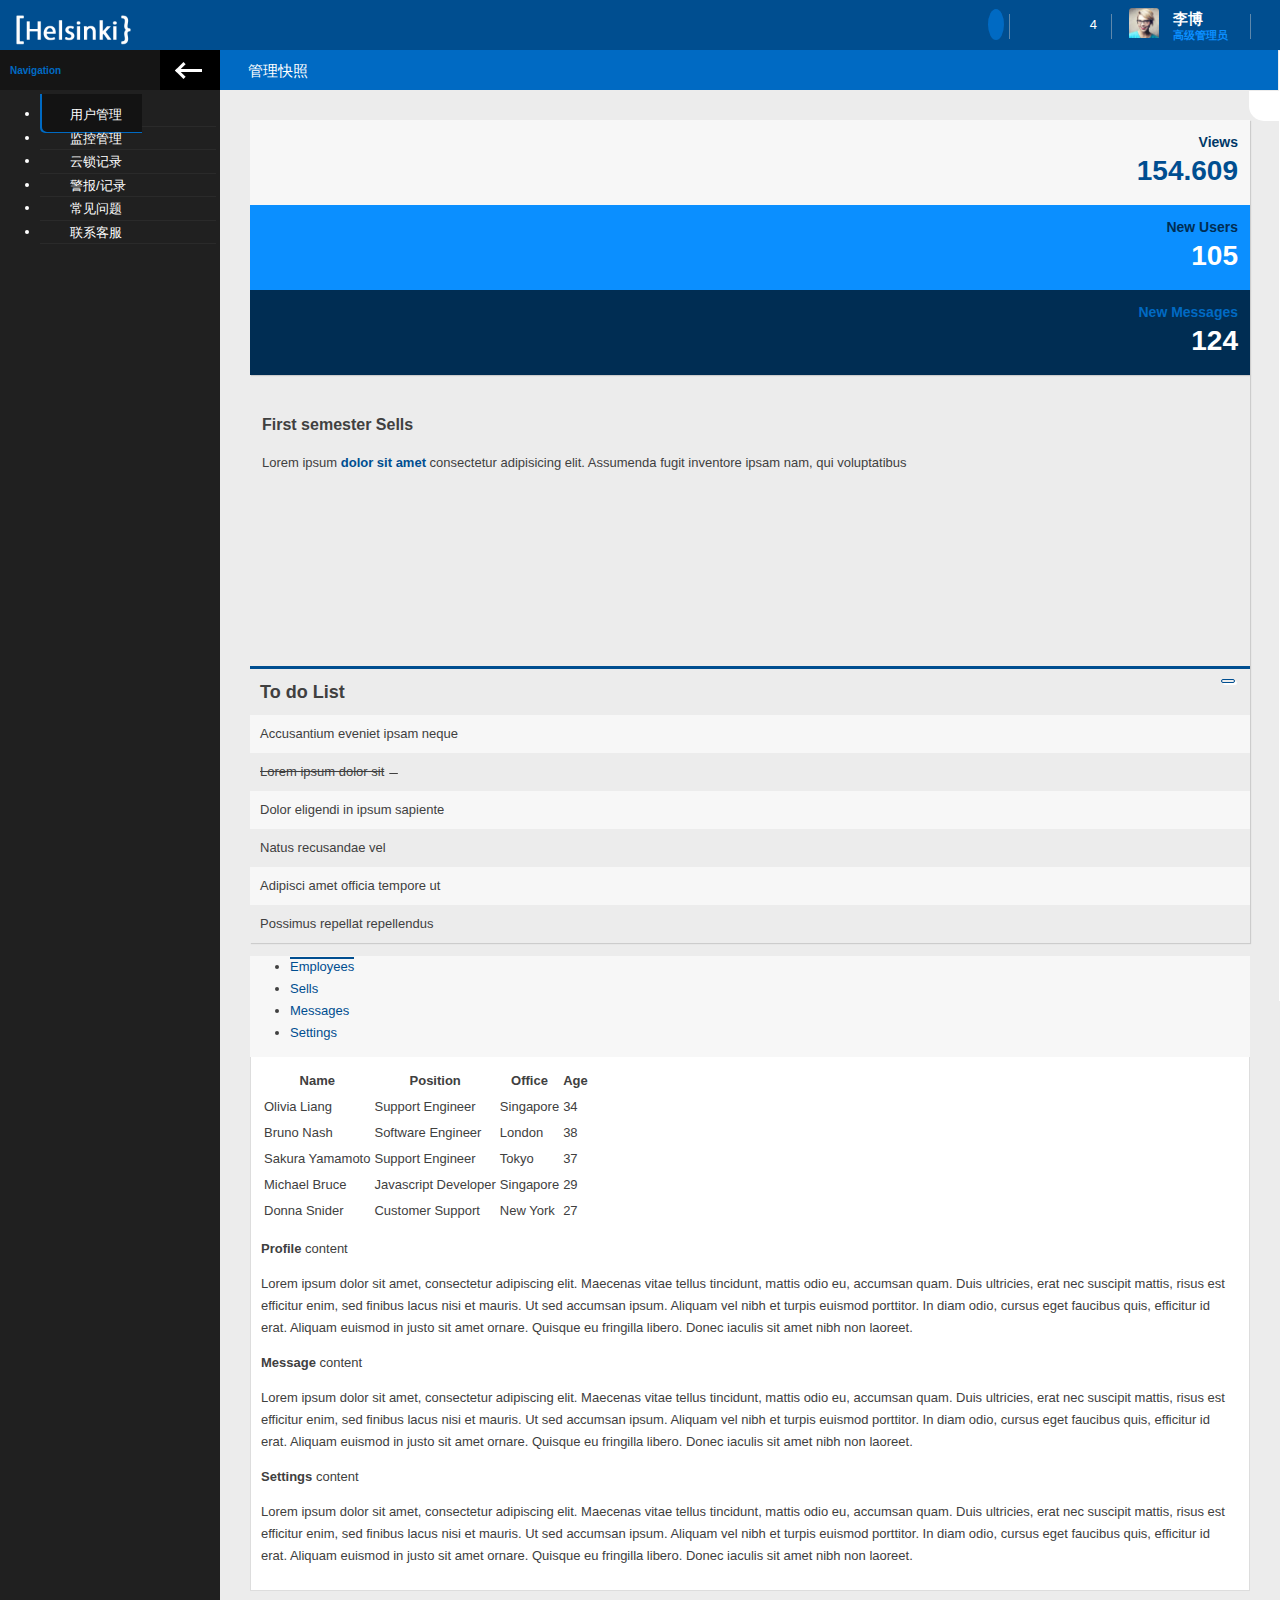
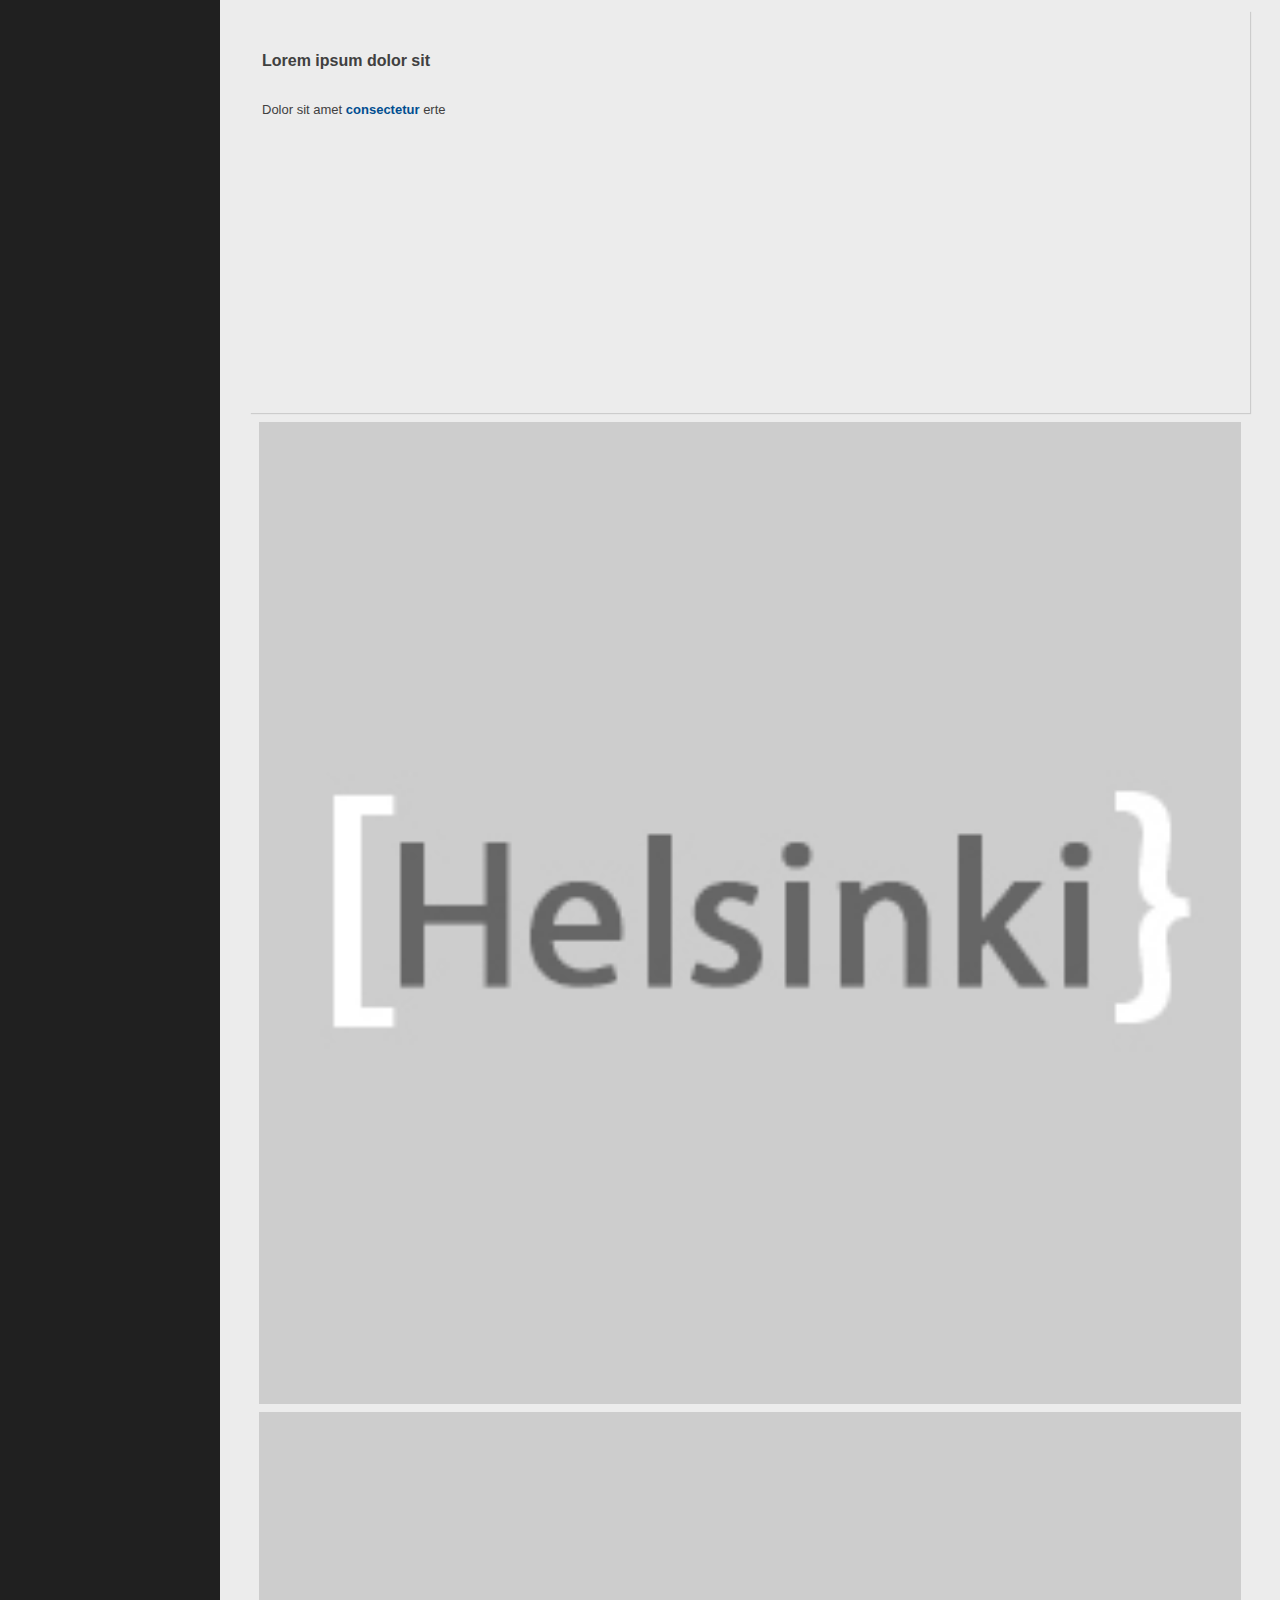
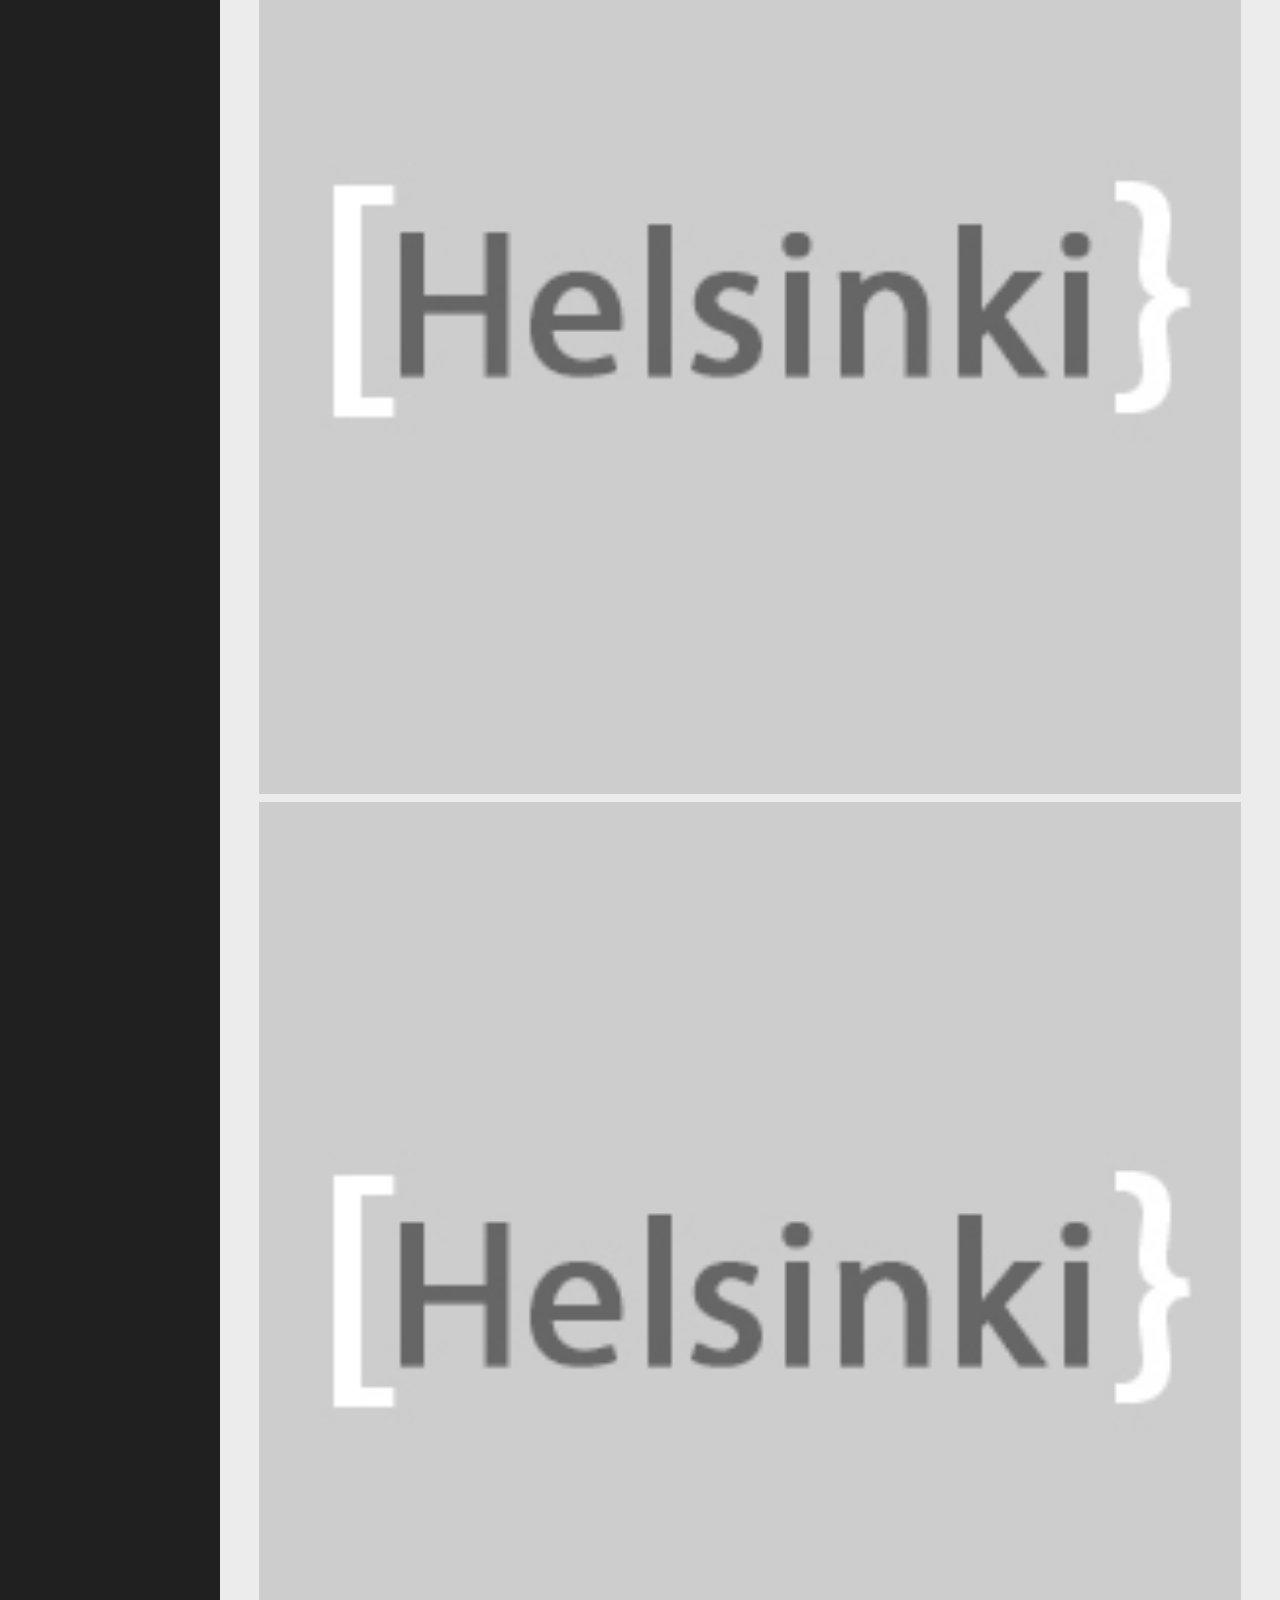
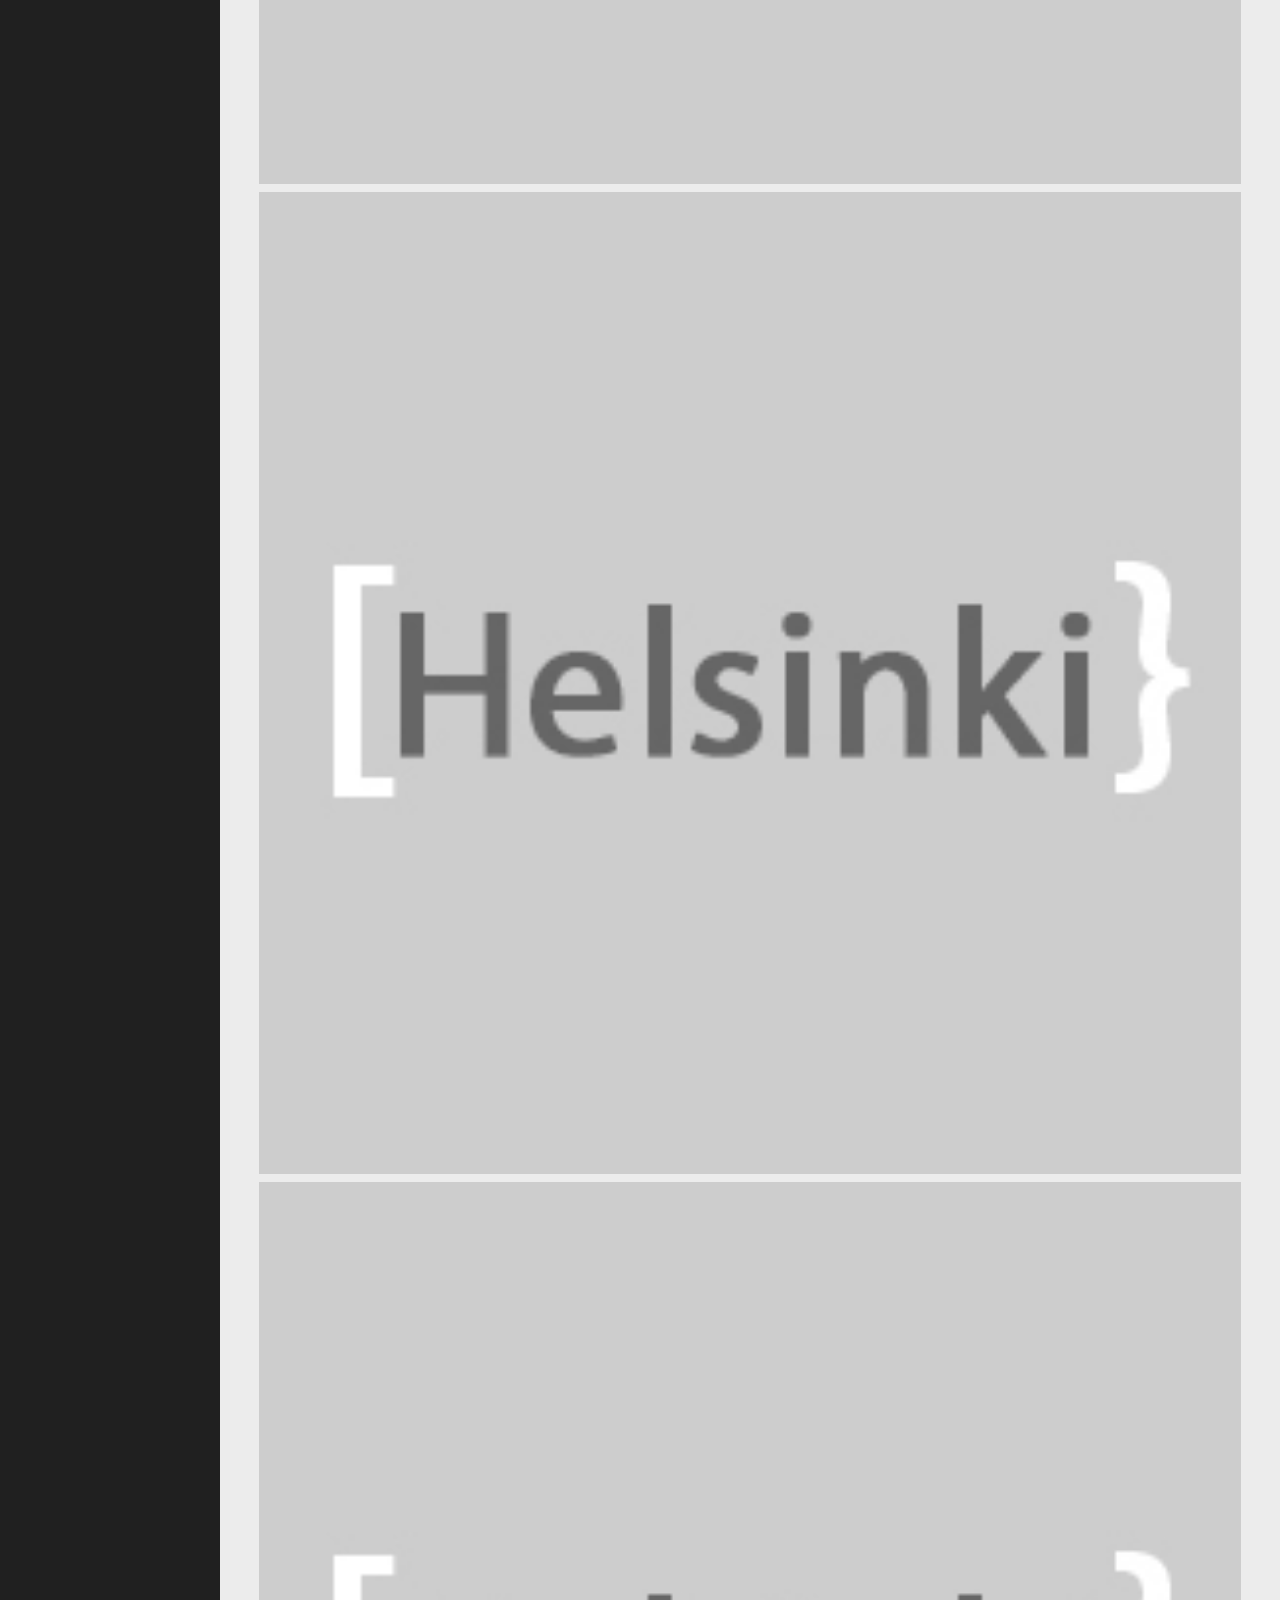
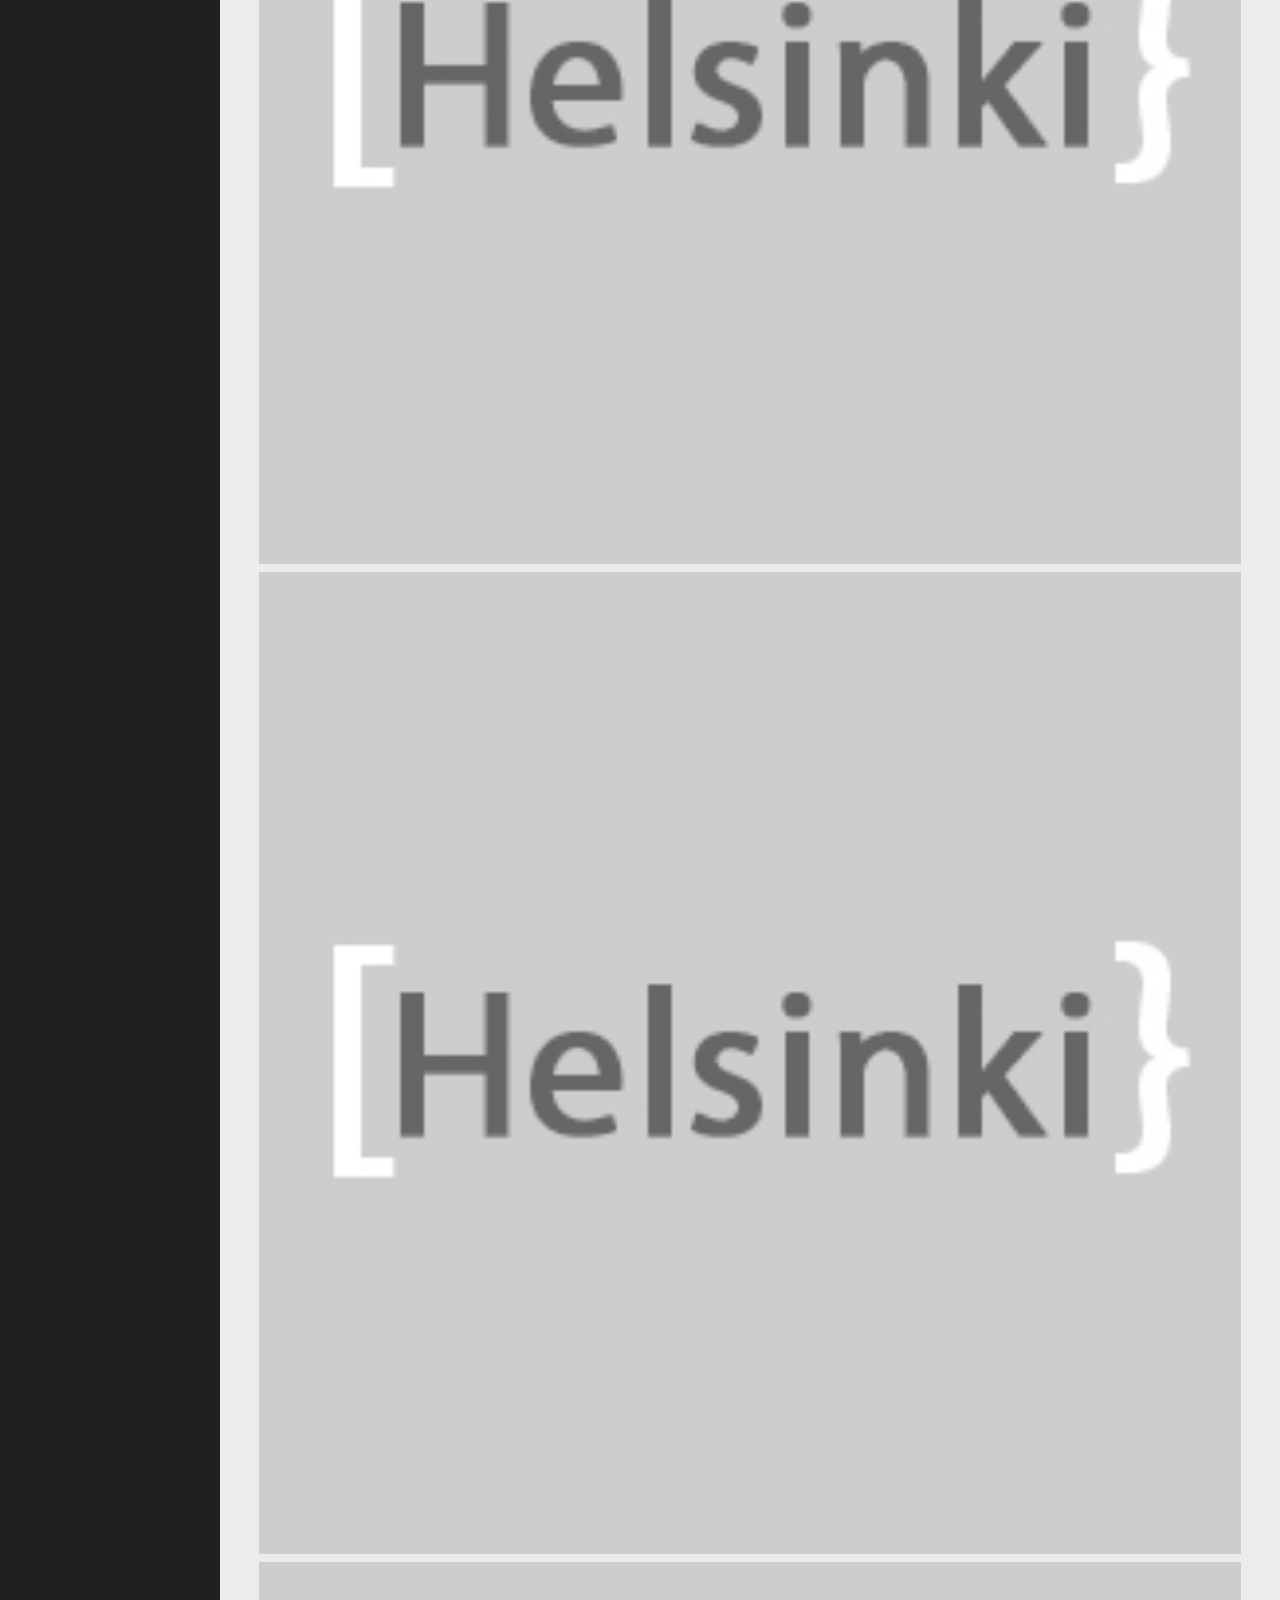
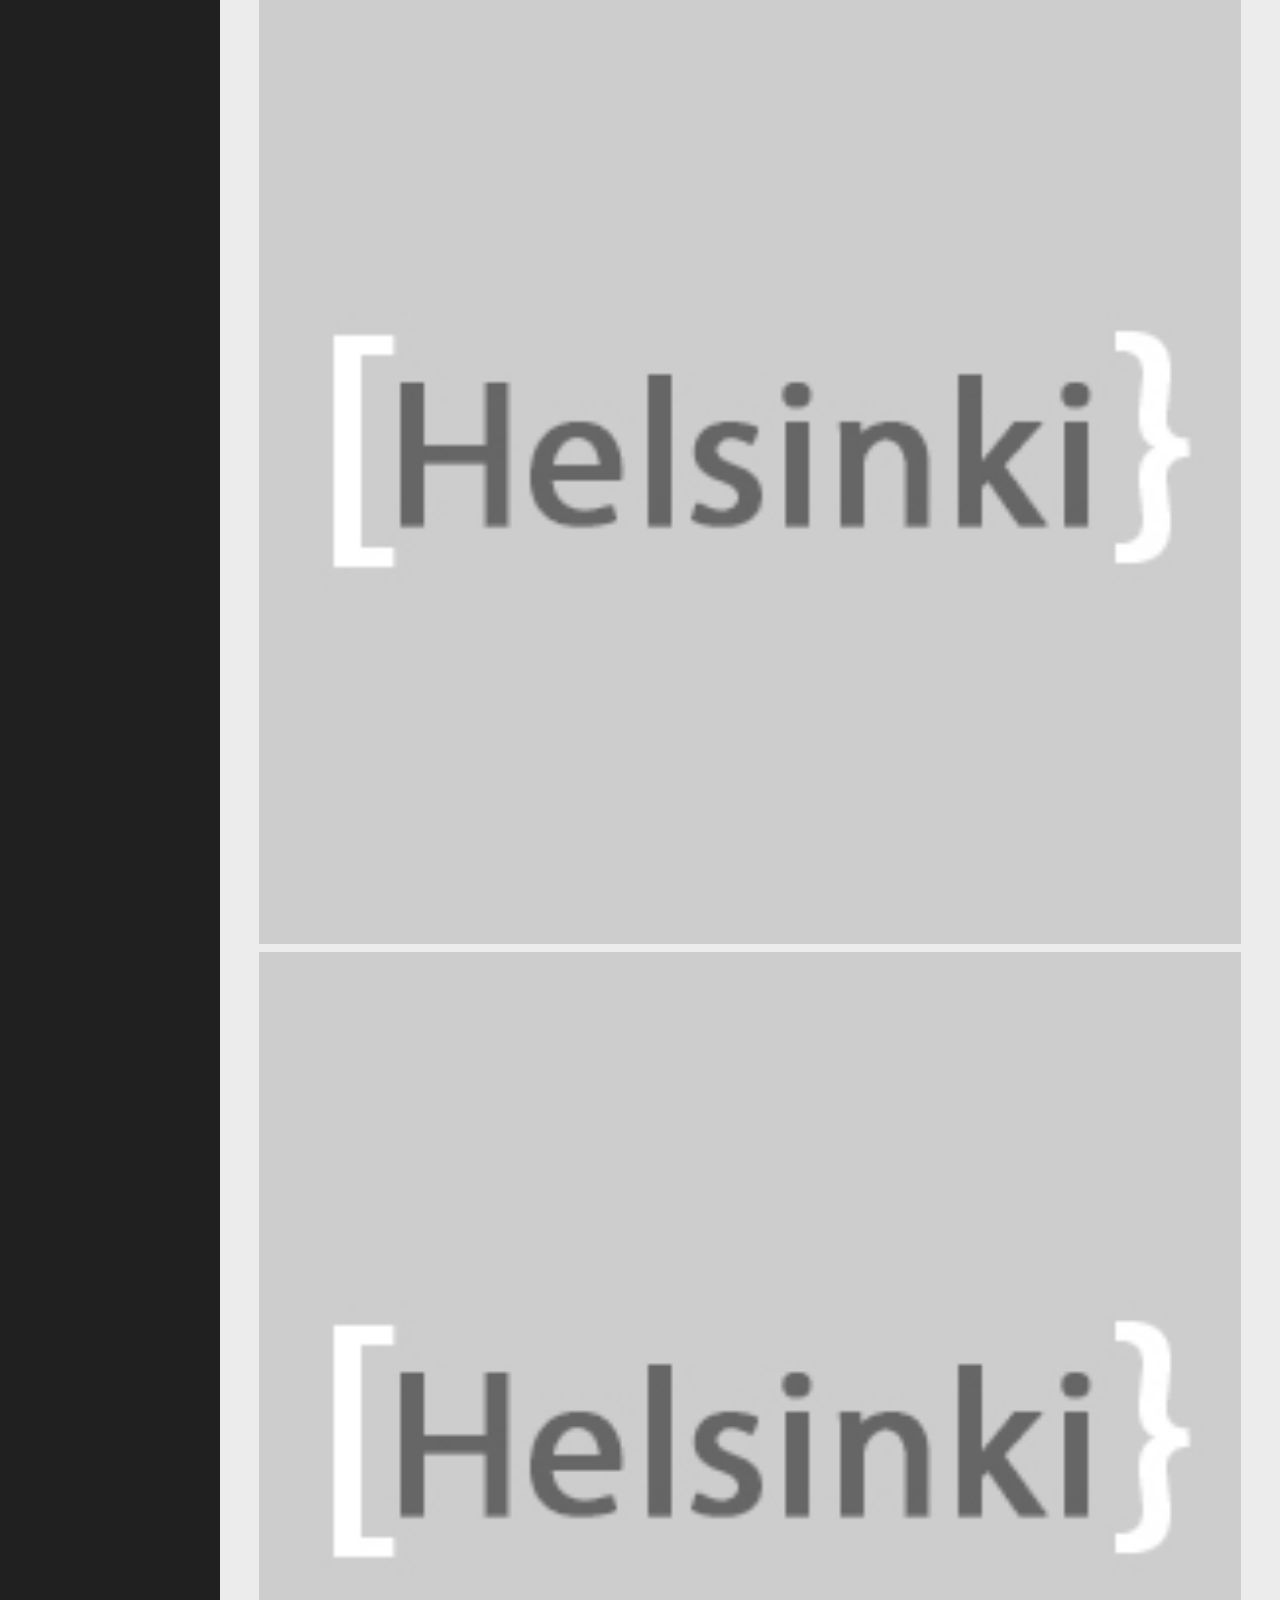
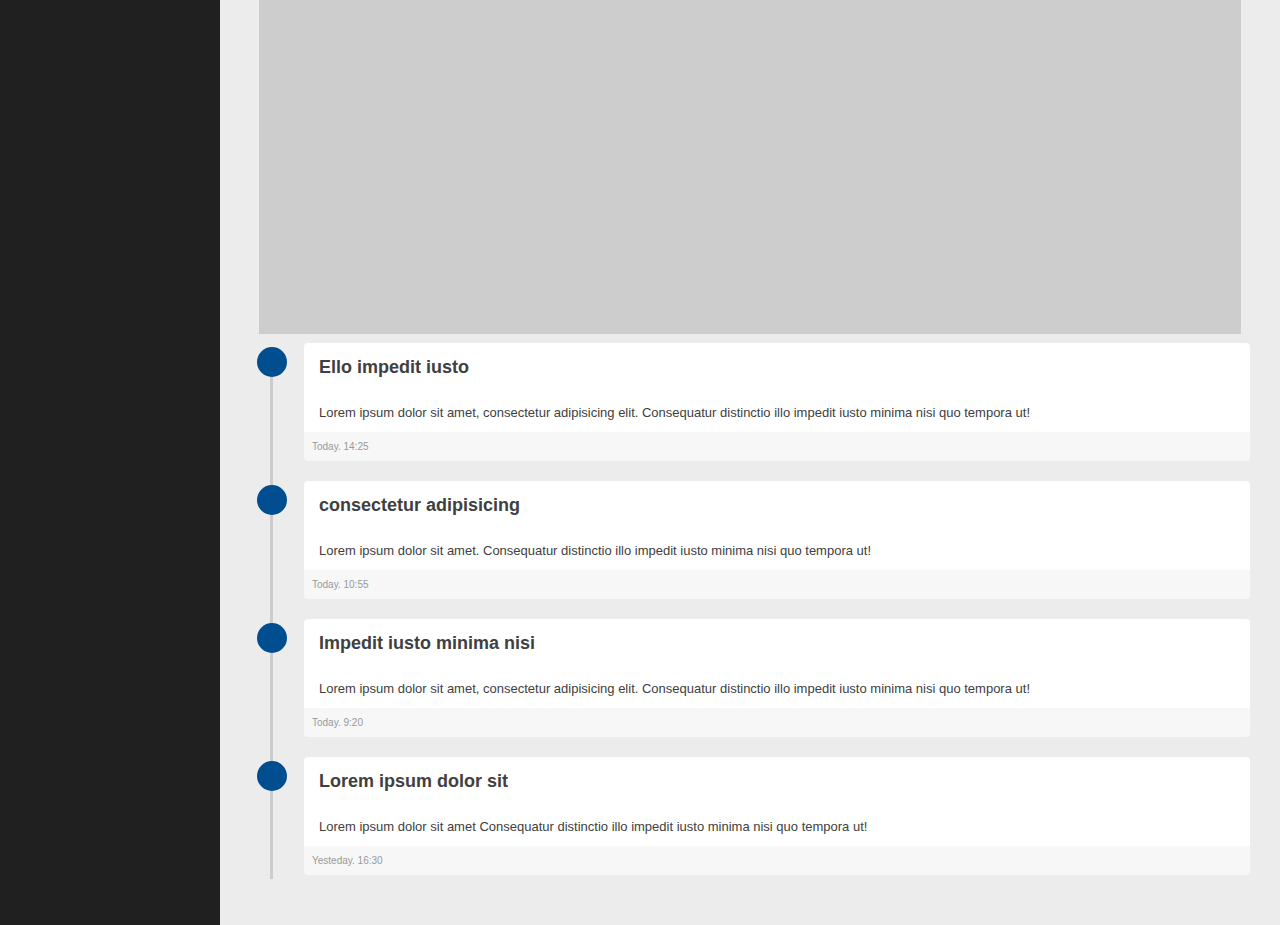
==== index.html @ c0e7e27e "网页侧边栏修改" ====
<!doctype html>
<html lang="en" class="fixed">

<head>
    <meta charset="UTF-8">
    <meta name="viewport" content="width=device-width, initial-scale=1.0, maximum-scale=1.0, user-scalable=no" />
    <title>Helsinki</title>
    <link rel="apple-touch-icon" sizes="120x120" href="favicon/apple-icon-120x120.png">
    <link rel="icon" type="image/png" sizes="192x192" href="favicon/android-icon-192x192.png">
    <link rel="icon" type="image/png" sizes="32x32" href="favicon/favicon-32x32.png">
    <link rel="icon" type="image/png" sizes="16x16" href="favicon/favicon-16x16.png">
    <link rel="stylesheet" type="text/css" href="http://www.jq22.com/jquery/bootstrap-3.3.4.css">
    <link rel="stylesheet" type="text/css" href="http://www.jq22.com/jquery/font-awesome.4.6.0.css">
    <link rel="stylesheet" href="stylesheets/css/style.css">
</head>

<body>
    <div class="wrap">
        <div class="page-header">
            <div class="leftside-header">
                <div class="logo">
                    <a href="index.html" class="on-click">
                        <img alt="logo" src="images/header-logo.png" />
                    </a>
                </div>
                <div id="menu-toggle" class="visible-xs toggle-left-sidebar" data-toggle-class="left-sidebar-open" data-target="html">
                    <i class="fa fa-bars" aria-label="Toggle sidebar"></i>
                </div>
            </div>
            <div class="rightside-header">
                <div class="header-middle"></div>
                <div class="header-section" id="search-headerbox">
                    <input type="text" name="search" id="search" placeholder="Search...">
                    <i class="fa fa-search search" id="search-icon" aria-hidden="true"></i>
                    <div class="header-separator"></div>
                </div>
                <div class="header-section hidden-xs" id="notice-headerbox">
                    <div class="notice" id="checklist-notice">
                        <i class="fa fa-check-square-o" aria-hidden="true"></i>
                        <div class="dropdown-box basic">
                            <div class="drop-header">
                                <h3><i class="fa fa-check-square-o" aria-hidden="true"></i> To-Do List</h3>
                            </div>
                            <div class="drop-content">
                                <div class="widget-list list-to-do">
                                    <ul>
                                        <li>
                                            <div class="checkbox-custom checkbox-primary">
                                                <input type="checkbox" id="check-s1" value="option1">
                                                <label for="check-s1">Accusantium eveniet ipsam neque</label>
                                            </div>
                                        </li>
                                        <li>
                                            <div class="checkbox-custom checkbox-primary">
                                                <input type="checkbox" id="check-s2" value="option1" checked>
                                                <label for="check-s2">Lorem ipsum dolor sit</label>
                                            </div>
                                        </li>
                                        <li>
                                            <div class="checkbox-custom checkbox-primary">
                                                <input type="checkbox" id="check-s3" value="option1">
                                                <label for="check-s3">Dolor eligendi in ipsum sapiente</label>
                                            </div>
                                        </li>
                                        <li>
                                            <div class="checkbox-custom checkbox-primary">
                                                <input type="checkbox" id="check-s4" value="option1">
                                                <label for="check-s4">Natus recusandae vel</label>
                                            </div>
                                        </li>
                                        <li>
                                            <div class="checkbox-custom checkbox-primary">
                                                <input type="checkbox" id="check-s5" value="option1">
                                                <label for="check-s5">Adipisci amet officia tempore ut</label>
                                            </div>
                                        </li>
                                    </ul>
                                </div>
                            </div>
                            <div class="drop-footer">
                                <a>See all Items</a>
                            </div>
                        </div>
                    </div>
                    <div class="notice" id="messages-notice">
                        <i class="fa fa-comments-o" aria-hidden="true"></i>
                        <span><i class="fa fa-exclamation-circle" aria-hidden="true"></i></span>
                        <div class="dropdown-box basic">
                            <div class="drop-header ">
                                <h3><i class="fa fa-comments-o" aria-hidden="true"></i> Messages</h3>
                                <span class="number">120</span>
                            </div>
                            <div class="drop-content">
                                <div class="widget-list list-left-element">
                                    <ul>
                                        <li>
                                            <a href="#">
                                                <div class="left-element"><img alt="John Doe" src="images/avatar_1.jpg" /></div>
                                                <div class="text">
                                                    <span class="title">John Doe</span>
                                                    <span class="subtitle">Lorem ipsum dolor sit.</span>
                                                </div>
                                            </a>
                                        </li>
                                        <li>
                                            <a href="#">
                                                <div class="left-element"><img alt="Alice Smith" src="images/avatar_2.jpg" /></div>
                                                <div class="text">
                                                    <span class="title">Alice Smith</span>
                                                    <span class="subtitle">Deserunt, mollitia?</span>
                                                </div>
                                            </a>
                                        </li>
                                        <li>
                                            <a href="#">
                                                <div class="left-element"><img alt="Klaus Wolf" src="images/avatar_3.jpg" /></div>
                                                <div class="text">
                                                    <span class="title">Klaus Wolf</span>
                                                    <span class="subtitle">Consectetur adipisicing elit.</span>
                                                </div>
                                            </a>
                                        </li>
                                        <li>
                                            <a href="#">
                                                <div class="left-element"><img alt="Sun Li" src="images/avatar_4.jpg" /></div>
                                                <div class="text">
                                                    <span class="title">Sun Li</span>
                                                    <span class="subtitle">Tenetur tempora?</span>
                                                </div>
                                            </a>
                                        </li>
                                        <li>
                                            <a href="#">
                                                <div class="left-element"><img alt="Sonia Valera" src="images/avatar_5.jpg" /></div>
                                                <div class="text">
                                                    <span class="title">Sonia Valera</span>
                                                    <span class="subtitle">Similique ad maxime.</span>
                                                </div>
                                            </a>
                                        </li>
                                    </ul>
                                </div>
                            </div>
                            <div class="drop-footer">
                                <a>See all messages</a>
                            </div>
                        </div>
                    </div>
                    <div class="notice" id="alerts-notice">
                        <i class="fa fa-bell-o" aria-hidden="true"></i>
                        <span>4</span>
                        <div class="dropdown-box basic">
                            <div class="drop-header">
                                <h3><i class="fa fa-bell-o" aria-hidden="true"></i> Notifications</h3>
                                <span class="number">4</span>
                            </div>
                            <div class="drop-content">
                                <div class="widget-list list-left-element list-sm">
                                    <ul>
                                        <li>
                                            <a href="#">
                                                <div class="left-element"><i class="fa fa-warning color-warning"></i></div>
                                                <div class="text">
                                                    <span class="title">8 Bugs</span>
                                                    <span class="subtitle">reported today</span>
                                                </div>
                                            </a>
                                        </li>
                                        <li>
                                            <a href="#">
                                                <div class="left-element"><i class="fa fa-flag color-danger"></i></div>
                                                <div class="text">
                                                    <span class="title">Error</span>
                                                    <span class="subtitle">sevidor C down</span>
                                                </div>
                                            </a>
                                        </li>
                                        <li>
                                            <a href="#">
                                                <div class="left-element"><i class="fa fa-cog color-dark"></i></div>
                                                <div class="text">
                                                    <span class="title">New Configuration</span>
                                                    <span class="subtitle"></span>
                                                </div>
                                            </a>
                                        </li>
                                        <li>
                                            <a href="#">
                                                <div class="left-element"><i class="fa fa-tasks color-success"></i></div>
                                                <div class="text">
                                                    <span class="title">14 Task</span>
                                                    <span class="subtitle">completed</span>
                                                </div>
                                            </a>
                                        </li>
                                        <li>
                                            <a href="#">
                                                <div class="left-element"><i class="fa fa-envelope color-primary"></i></div>
                                                <div class="text">
                                                    <span class="title">21 Menssage</span>
                                                    <span class="subtitle"> (see more)</span>
                                                </div>
                                            </a>
                                        </li>
                                    </ul>
                                </div>
                            </div>
                            <div class="drop-footer">
                                <a>See all notifications</a>
                            </div>
                        </div>
                    </div>
                    <div class="header-separator"></div>
                </div>
                <div class="header-section" id="user-headerbox">
                    <div class="user-header-wrap">
                        <div class="user-photo">
                            <img src="images/user-avatar.jpg" alt="李博" />
                        </div>
                        <div class="user-info">
                            <span class="user-name">李博</span>
                            <span class="user-profile">高级管理员</span>
                        </div>
                        <i class="fa fa-plus icon-open" aria-hidden="true"></i>
                        <i class="fa fa-minus icon-close" aria-hidden="true"></i>
                    </div>
                    <div class="user-options dropdown-box">
                        <div class="drop-content basic">
                            <ul>
                                <li> <a href="pages_user-profile.html"><i class="fa fa-user" aria-hidden="true"></i> Profile</a></li>
                                <li> <a href="pages_lock-screen.html"><i class="fa fa-lock" aria-hidden="true"></i> Lock Screen</a></li>
                                <li><a href="#"><i class="fa fa-cog" aria-hidden="true"></i> Configurations</a></li>
                            </ul>
                        </div>
                    </div>
                </div>
                <div class="header-separator"></div>
                <div class="header-section">
                    <a href="pages_sign-in.html"><i class="fa fa-sign-out log-out" aria-hidden="true"></i></a>
                </div>
            </div>
        </div>
        <div class="page-body">
            <div class="left-sidebar">
                <div class="left-sidebar-header">
                    <div class="left-sidebar-title">Navigation</div>
                    <div class="left-sidebar-toggle c-hamburger c-hamburger--htla hidden-xs" data-toggle-class="left-sidebar-collapsed" data-target="html">
                        <span></span>
                    </div>
                </div>
                <div id="left-nav" class="nano">
                    <div class="nano-content">
                        <nav>
                            <ul class="nav" id="main-nav">
                                <li class="active-item">
                                    <a href="index.html"><i class="fa fa-home" aria-hidden="true"></i><span>用户管理</span></a>
                                </li>
                                <li class=" has-child-item close-item">
                                    <a>
                                        <i class="fa fa-sitemap" aria-hidden="true"></i>
                                        <span>监控管理</span>
                                    </a>
                                    <ul class="nav child-nav level-1">
                                      <li class="has-child-item close-item">
                                          <a>查看监控</a>
                                          <ul class="nav child-nav level-2 ">
                                              <li class="has-child-item close-item">
                                                  <a>5号楼</a>
                                                  <ul class="nav child-nav level-2 ">
                                                      <li class="has-child-item close-item">
                                                          <a>301</a>
                                                          <ul class="nav child-nav level-3 ">
                                                              <li><a href="#">1月</a></li>
                                                              <li><a href="#">2月</a></li>
                                                              <li><a href="#">3月</a></li>
                                                          </ul>
                                                      </li>
                                                  </ul>
                                                  <ul class="nav child-nav level-2 ">
                                                      <li class="has-child-item close-item">
                                                          <a>302</a>
                                                          <ul class="nav child-nav level-3 ">
                                                              <li><a href="#">1月</a></li>
                                                              <li><a href="#">2月</a></li>
                                                              <li><a href="#">3月</a></li>
                                                          </ul>
                                                      </li>
                                                  </ul>
                                              </li>
                                              <li class="has-child-item close-item">
                                                  <a>6号楼</a>
                                                  <ul class="nav child-nav level-2 ">
                                                      <li class="has-child-item close-item">
                                                          <a>301</a>
                                                          <ul class="nav child-nav level-3 ">
                                                              <li><a href="#">1月</a></li>
                                                              <li><a href="#">2月</a></li>
                                                              <li><a href="#">3月</a></li>
                                                          </ul>
                                                      </li>
                                                  </ul>
                                                  <ul class="nav child-nav level-2 ">
                                                      <li class="has-child-item close-item">
                                                          <a>302</a>
                                                          <ul class="nav child-nav level-3 ">
                                                              <li><a href="#">1月</a></li>
                                                              <li><a href="#">2月</a></li>
                                                              <li><a href="#">3月</a></li>
                                                          </ul>
                                                      </li>
                                                  </ul>
                                              </li>
                                          </ul>
                                      </li>
                                        <li class="has-child-item close-item">
                                            <a>监控记录开关</a>
                                            <ul class="nav child-nav level-2 ">
                                                <li class="has-child-item close-item">
                                                    <a>5号楼</a>
                                                    <ul class="nav child-nav level-2 ">
                                                        <li class="has-child-item close-item">
                                                            <a>301</a>
                                                            <ul class="nav child-nav level-3 ">
                                                                <li><a href="#">1月</a></li>
                                                                <li><a href="#">2月</a></li>
                                                                <li><a href="#">3月</a></li>
                                                            </ul>
                                                        </li>
                                                    </ul>
                                                    <ul class="nav child-nav level-2 ">
                                                        <li class="has-child-item close-item">
                                                            <a>302</a>
                                                            <ul class="nav child-nav level-3 ">
                                                                <li><a href="#">1月</a></li>
                                                                <li><a href="#">2月</a></li>
                                                                <li><a href="#">3月</a></li>
                                                            </ul>
                                                        </li>
                                                    </ul>
                                                </li>
                                                <li class="has-child-item close-item">
                                                    <a>6号楼</a>
                                                    <ul class="nav child-nav level-2 ">
                                                        <li class="has-child-item close-item">
                                                            <a>301</a>
                                                            <ul class="nav child-nav level-3 ">
                                                                <li><a href="#">1月</a></li>
                                                                <li><a href="#">2月</a></li>
                                                                <li><a href="#">3月</a></li>
                                                            </ul>
                                                        </li>
                                                    </ul>
                                                    <ul class="nav child-nav level-2 ">
                                                        <li class="has-child-item close-item">
                                                            <a>302</a>
                                                            <ul class="nav child-nav level-3 ">
                                                                <li><a href="#">1月</a></li>
                                                                <li><a href="#">2月</a></li>
                                                                <li><a href="#">3月</a></li>
                                                            </ul>
                                                        </li>
                                                    </ul>
                                                </li>
                                            </ul>
                                        </li>
                                        <li class="has-child-item close-item">
                                            <a>下载监控记录</a>
                                            <ul class="nav child-nav level-2 ">
                                                <li class="has-child-item close-item">
                                                    <a>5号楼</a>
                                                    <ul class="nav child-nav level-2 ">
                                                        <li class="has-child-item close-item">
                                                            <a>301</a>
                                                            <ul class="nav child-nav level-3 ">
                                                                <li><a href="#">1月</a></li>
                                                                <li><a href="#">2月</a></li>
                                                                <li><a href="#">3月</a></li>
                                                            </ul>
                                                        </li>
                                                    </ul>
                                                    <ul class="nav child-nav level-2 ">
                                                        <li class="has-child-item close-item">
                                                            <a>302</a>
                                                            <ul class="nav child-nav level-3 ">
                                                                <li><a href="#">1月</a></li>
                                                                <li><a href="#">2月</a></li>
                                                                <li><a href="#">3月</a></li>
                                                            </ul>
                                                        </li>
                                                    </ul>
                                                </li>
                                                <li class="has-child-item close-item">
                                                    <a>6号楼</a>
                                                    <ul class="nav child-nav level-2 ">
                                                        <li class="has-child-item close-item">
                                                            <a>301</a>
                                                            <ul class="nav child-nav level-3 ">
                                                                <li><a href="#">1月</a></li>
                                                                <li><a href="#">2月</a></li>
                                                                <li><a href="#">3月</a></li>
                                                            </ul>
                                                        </li>
                                                    </ul>
                                                    <ul class="nav child-nav level-2 ">
                                                        <li class="has-child-item close-item">
                                                            <a>302</a>
                                                            <ul class="nav child-nav level-3 ">
                                                                <li><a href="#">1月</a></li>
                                                                <li><a href="#">2月</a></li>
                                                                <li><a href="#">3月</a></li>
                                                            </ul>
                                                        </li>
                                                    </ul>
                                                </li>
                                            </ul>
                                        </li>
                                    </ul>
                                </li>
                                <li class=" has-child-item close-item">
                                    <a>
                                        <i class="fa fa-sitemap" aria-hidden="true"></i>
                                        <span>云锁记录</span>
                                    </a>
                                    <ul class="nav child-nav level-1">
                                        <li class="has-child-item close-item">
                                            <a>5号楼</a>
                                            <ul class="nav child-nav level-2 ">
                                                <li class="has-child-item close-item">
                                                    <a>301</a>
                                                    <ul class="nav child-nav level-3 ">
                                                        <li><a href="#">5月</a></li>
                                                        <li><a href="#">5月</a></li>
                                                        <li><a href="#">5月</a></li>
                                                        <li><a href="#">5月</a></li>
                                                        <li><a href="#">5月</a></li>
                                                        <li><a href="#">5月</a></li>
                                                    </ul>
                                                </li>
                                                <li class="has-child-item close-item">
                                                    <a>302</a>
                                                    <ul class="nav child-nav level-3 ">
                                                        <li><a href="#">5月</a></li>
                                                        <li><a href="#">5月</a></li>
                                                        <li><a href="#">5月</a></li>
                                                        <li><a href="#">5月</a></li>
                                                        <li><a href="#">5月</a></li>
                                                        <li><a href="#">5月</a></li>
                                                    </ul>
                                                </li>
                                            </ul>
                                        </li>
                                        <li class="has-child-item close-item">
                                            <a>6号楼</a>
                                            <ul class="nav child-nav level-2 ">
                                                <li class="has-child-item close-item">
                                                    <a>301</a>
                                                    <ul class="nav child-nav level-3 ">
                                                        <li><a href="#">5月</a></li>
                                                        <li><a href="#">5月</a></li>
                                                        <li><a href="#">5月</a></li>
                                                        <li><a href="#">5月</a></li>
                                                        <li><a href="#">5月</a></li>
                                                        <li><a href="#">5月</a></li>
                                                    </ul>
                                                </li>
                                                <li class="has-child-item close-item">
                                                    <a>302</a>
                                                    <ul class="nav child-nav level-3 ">
                                                        <li><a href="#">5月</a></li>
                                                        <li><a href="#">5月</a></li>
                                                        <li><a href="#">5月</a></li>
                                                        <li><a href="#">5月</a></li>
                                                        <li><a href="#">5月</a></li>
                                                        <li><a href="#">5月</a></li>
                                                    </ul>
                                                </li>
                                            </ul>
                                        </li>
                                    </ul>
                                </li>
                                <li class=" has-child-item close-item">
                                    <a>
                                        <i class="fa fa-sitemap" aria-hidden="true"></i>
                                        <span>警报/记录</span>
                                    </a>
                                    <ul class="nav child-nav level-1">
                                        <li class="has-child-item close-item">
                                            <a>6号楼</a>
                                            <ul class="nav child-nav level-2 ">
                                                <li class="has-child-item close-item">
                                                    <a>301</a>
                                                    <ul class="nav child-nav level-3 ">
                                                        <li><a href="#">1月</a></li>
                                                        <li><a href="#">2月</a></li>
                                                        <li><a href="#">3月</a></li>
                                                    </ul>
                                                </li>
                                                <li class="has-child-item close-item">
                                                    <a>302</a>
                                                    <ul class="nav child-nav level-3 ">
                                                        <li><a href="#">1月</a></li>
                                                        <li><a href="#">2月</a></li>
                                                        <li><a href="#">3月</a></li>
                                                    </ul>
                                                </li>
                                                <li class="has-child-item close-item">
                                                    <a>303</a>
                                                    <ul class="nav child-nav level-3 ">
                                                        <li><a href="#">1月</a></li>
                                                        <li><a href="#">2月</a></li>
                                                        <li><a href="#">3月</a></li>
                                                    </ul>
                                                </li>
                                            </ul>
                                        </li>
                                        <li class="has-child-item close-item">
                                            <a>6号楼</a>
                                            <ul class="nav child-nav level-2 ">
                                                <li class="has-child-item close-item">
                                                    <a>301</a>
                                                    <ul class="nav child-nav level-3 ">
                                                        <li><a href="#">1月</a></li>
                                                        <li><a href="#">2月</a></li>
                                                        <li><a href="#">3月</a></li>
                                                    </ul>
                                                </li>
                                                <li class="has-child-item close-item">
                                                    <a>302</a>
                                                    <ul class="nav child-nav level-3 ">
                                                        <li><a href="#">1月</a></li>
                                                        <li><a href="#">2月</a></li>
                                                        <li><a href="#">3月</a></li>
                                                    </ul>
                                                </li>
                                                <li class="has-child-item close-item">
                                                    <a>303</a>
                                                    <ul class="nav child-nav level-3 ">
                                                        <li><a href="#">1月</a></li>
                                                        <li><a href="#">2月</a></li>
                                                        <li><a href="#">3月</a></li>
                                                    </ul>
                                                </li>
                                            </ul>
                                        </li>
                                    </ul>
                                </li>
                                <li class="has-child-item close-item">
                                    <a><i class="fa fa-table" aria-hidden="true"></i><span>常见问题</span></a>
                                    <ul class="nav child-nav level-1">
                                        <li><a>XX方面</a></li>
                                        <li><a>YY方面</a></li>
                                        <li><a>QQ方面</a></li>
                                    </ul>
                                </li>
                                <li class="has-child-item close-item">
                                    <a><i class="fa fa-files-o" aria-hidden="true"></i><span>联系客服</span></a>
                                </li>

                            </ul>
                        </nav>
                    </div>
                </div>
            </div>
            <div class="content">
                <div class="content-header">
                    <div class="leftside-content-header">
                        <ul class="breadcrumbs">
                            <li><i class="fa fa-home" aria-hidden="true"></i><a href="#">管理快照</a></li>
                        </ul>
                    </div>
                </div>
                <div class="row animated fadeInUp">
                    <div class="col-sm-12 col-lg-9">
                        <div class="row">
                            <div class="col-sm-12 col-md-4">
                                <div class="panel widgetbox wbox-2 bg-scale-0">
                                    <a href="#">
                                        <div class="panel-content">
                                            <div class="row">
                                                <div class="col-xs-4">
                                                    <span class="icon fa fa-globe color-darker-1"></span>
                                                </div>
                                                <div class="col-xs-8">
                                                    <h4 class="subtitle color-darker-1">Views</h4>
                                                    <h1 class="title color-primary"> 154.609</h1>
                                                </div>
                                            </div>
                                        </div>
                                    </a>
                                </div>
                                <div class="panel widgetbox wbox-2 bg-lighter-2 color-light">
                                    <a href="#">
                                        <div class="panel-content">
                                            <div class="row">
                                                <div class="col-xs-4">
                                                    <span class="icon fa fa-user color-darker-2"></span>
                                                </div>
                                                <div class="col-xs-8">
                                                    <h4 class="subtitle color-darker-2">New Users</h4>
                                                    <h1 class="title color-w"> 105</h1>
                                                </div>
                                            </div>
                                        </div>
                                    </a>
                                </div>
                                <div class="panel widgetbox wbox-2 bg-darker-2 color-light">
                                    <a href="#">
                                        <div class="panel-content">
                                            <div class="row">
                                                <div class="col-xs-4">
                                                    <span class="icon fa fa-envelope color-lighter-1"></span>
                                                </div>
                                                <div class="col-xs-8">
                                                    <h4 class="subtitle color-lighter-1">New Messages</h4>
                                                    <h1 class="title color-light"> 124</h1>
                                                </div>
                                            </div>
                                        </div>
                                    </a>
                                </div>
                            </div>
                            <div class="col-sm-12 col-md-8">
                                <div class="panel">
                                    <div class="panel-content">
                                        <h5><b>First semester</b> Sells</h5>
                                        <p class="section-text">Lorem ipsum <span class="highlight">dolor sit amet</span> consectetur adipisicing elit. Assumenda fugit inventore ipsam nam, qui voluptatibus</p>
                                        <canvas id="area-chart" width="400" height="160"></canvas>
                                    </div>
                                </div>
                            </div>
                        </div>
                        <div class="row">
                            <div class="col-sm-12 col-md-4">
                                <div class="panel b-primary bt-md">
                                    <div class="panel-content p-none">
                                        <div class="widget-list list-to-do">
                                            <h4 class="list-title">To do List</h4>
                                            <button class="add-item btn btn-o btn-primary btn-xs"><i class="fa fa-plus"></i></button>
                                            <ul>
                                                <li>
                                                    <div class="checkbox-custom checkbox-primary">
                                                        <input type="checkbox" id="check-h1" value="option1">
                                                        <label for="check-h1">Accusantium eveniet ipsam neque</label>
                                                    </div>
                                                </li>
                                                <li>
                                                    <div class="checkbox-custom checkbox-primary">
                                                        <input type="checkbox" id="check-h2" value="option1" checked>
                                                        <label for="check-h2">Lorem ipsum dolor sit</label>
                                                    </div>
                                                </li>
                                                <li>
                                                    <div class="checkbox-custom checkbox-primary">
                                                        <input type="checkbox" id="check-h3" value="option1">
                                                        <label for="check-h3">Dolor eligendi in ipsum sapiente</label>
                                                    </div>
                                                </li>
                                                <li>
                                                    <div class="checkbox-custom checkbox-primary">
                                                        <input type="checkbox" id="check-h4" value="option1">
                                                        <label for="check-h4">Natus recusandae vel</label>
                                                    </div>
                                                </li>
                                                <li>
                                                    <div class="checkbox-custom checkbox-primary">
                                                        <input type="checkbox" id="check-h5" value="option1">
                                                        <label for="check-h5">Adipisci amet officia tempore ut</label>
                                                    </div>
                                                </li>
                                                <li>
                                                    <div class="checkbox-custom checkbox-primary">
                                                        <input type="checkbox" id="check-h6" value="option1">
                                                        <label for="check-h6">Possimus repellat repellendus</label>
                                                    </div>
                                                </li>
                                            </ul>
                                        </div>
                                    </div>
                                </div>
                            </div>
                            <div class="col-sm-12 col-md-8">
                                <div class="tabs mt-none">
                                    <ul class="nav nav-tabs nav-justified">
                                        <li class="active"><a href="#home" data-toggle="tab">Employees</a></li>
                                        <li><a href="#profile" data-toggle="tab">Sells</a></li>
                                        <li><a href="#messages" data-toggle="tab">Messages</a></li>
                                        <li><a href="#settings" data-toggle="tab"><i class="fa fa-cog" aria-hidden="true"></i> Settings</a></li>
                                    </ul>
                                    <div class="tab-content">
                                        <div class="tab-pane fade in active" id="home">
                                            <div class="table-responsive">
                                                <table class="table table-striped table-hover">
                                                    <thead>
                                                        <tr>
                                                            <th>Name</th>
                                                            <th>Position</th>
                                                            <th>Office</th>
                                                            <th>Age</th>
                                                        </tr>
                                                    </thead>
                                                    <tbody>
                                                        <tr>
                                                            <td>Olivia Liang</td>
                                                            <td>Support Engineer</td>
                                                            <td>Singapore</td>
                                                            <td>34</td>
                                                        </tr>
                                                        <tr>
                                                            <td>Bruno Nash</td>
                                                            <td>Software Engineer</td>
                                                            <td>London</td>
                                                            <td>38</td>
                                                        </tr>
                                                        <tr>
                                                            <td>Sakura Yamamoto</td>
                                                            <td>Support Engineer</td>
                                                            <td>Tokyo</td>
                                                            <td>37</td>
                                                        </tr>
                                                        <tr>
                                                            <td>Michael Bruce</td>
                                                            <td>Javascript Developer</td>
                                                            <td>Singapore</td>
                                                            <td>29</td>
                                                        </tr>
                                                        <tr>
                                                            <td>Donna Snider</td>
                                                            <td>Customer Support</td>
                                                            <td>New York</td>
                                                            <td>27</td>
                                                        </tr>
                                                    </tbody>
                                                </table>
                                            </div>
                                        </div>
                                        <div class="tab-pane fade" id="profile">
                                            <p><b>Profile</b> content</p>
                                            <p>Lorem ipsum dolor sit amet, consectetur adipiscing elit. Maecenas vitae tellus tincidunt, mattis odio eu, accumsan quam. Duis ultricies, erat nec suscipit mattis, risus est efficitur enim, sed finibus lacus
                                                nisi et mauris. Ut sed accumsan ipsum. Aliquam vel nibh et turpis euismod porttitor. In diam odio, cursus eget faucibus quis, efficitur id erat. Aliquam euismod in justo sit amet ornare. Quisque eu fringilla
                                                libero. Donec iaculis sit amet nibh non laoreet.
                                            </p>
                                        </div>
                                        <div class="tab-pane fade" id="messages">
                                            <p><b>Message</b> content</p>
                                            <p>Lorem ipsum dolor sit amet, consectetur adipiscing elit. Maecenas vitae tellus tincidunt, mattis odio eu, accumsan quam. Duis ultricies, erat nec suscipit mattis, risus est efficitur enim, sed finibus lacus
                                                nisi et mauris. Ut sed accumsan ipsum. Aliquam vel nibh et turpis euismod porttitor. In diam odio, cursus eget faucibus quis, efficitur id erat. Aliquam euismod in justo sit amet ornare. Quisque eu fringilla
                                                libero. Donec iaculis sit amet nibh non laoreet.
                                            </p>
                                        </div>
                                        <div class="tab-pane fade" id="settings">
                                            <p><b>Settings</b> content</p>
                                            <p>Lorem ipsum dolor sit amet, consectetur adipiscing elit. Maecenas vitae tellus tincidunt, mattis odio eu, accumsan quam. Duis ultricies, erat nec suscipit mattis, risus est efficitur enim, sed finibus lacus
                                                nisi et mauris. Ut sed accumsan ipsum. Aliquam vel nibh et turpis euismod porttitor. In diam odio, cursus eget faucibus quis, efficitur id erat. Aliquam euismod in justo sit amet ornare. Quisque eu fringilla
                                                libero. Donec iaculis sit amet nibh non laoreet.
                                            </p>
                                        </div>
                                    </div>
                                </div>
                            </div>
                        </div>
                        <div class="row">
                            <div class="col-sm-12 col-md-4">
                                <div class="panel">
                                    <div class="panel-content">
                                        <h5><b>Lorem ipsum dolor sit</b></h5>
                                        <p>Dolor sit amet <span class="highlight">consectetur</span> erte</p>
                                        <canvas id="pie-chart" width="400" height="260"></canvas>
                                    </div>
                                </div>
                            </div>
                            <div class="col-sm-12 col-md-8">
                                <div class=" gallery-wrap">
                                    <div class="row">
                                        <div class="col-xs-6 col-md-3">
                                            <a href="images/helsinki-lg.jpg" title="By John Doe">
                                                <img alt="first photo" src="images/helsinki.jpg" class="img-responsive">
                                            </a>
                                        </div>
                                        <div class="col-xs-6 col-md-3">
                                            <a href="images/helsinki-lg.jpg" title="By John Doe">
                                                <img alt="second photo" src="images/helsinki.jpg" class="img-responsive">
                                            </a>
                                        </div>
                                        <div class="col-xs-6 col-md-3">
                                            <a href="images/helsinki-lg.jpg" title="By John Doe">
                                                <img alt="third photo" src="images/helsinki.jpg" class="img-responsive">
                                            </a>
                                        </div>
                                        <div class="col-xs-6 col-md-3">
                                            <a href="images/helsinki-lg.jpg" title="By John Doe">
                                                <img alt="fourth photo" src="images/helsinki.jpg" class="img-responsive">
                                            </a>
                                        </div>
                                        <div class="col-xs-6 col-md-3">
                                            <a href="images/helsinki-lg.jpg" title="By John Doe">
                                                <img alt="fifth photo" src="images/helsinki.jpg" class="img-responsive">
                                            </a>
                                        </div>
                                        <div class="col-xs-6 col-md-3">
                                            <a href="images/helsinki-lg.jpg" title="By John Doe">
                                                <img alt="sixth photo" src="images/helsinki.jpg" class="img-responsive">
                                            </a>
                                        </div>
                                        <div class="col-xs-6 col-md-3">
                                            <a href="images/helsinki-lg.jpg" title="By John Doe">
                                                <img alt="seventh photo" src="images/helsinki.jpg" class="img-responsive">
                                            </a>
                                        </div>
                                        <div class="col-xs-6 col-md-3">
                                            <a href="images/helsinki-lg.jpg" title="By John Doe">
                                                <img alt="eighth photo" src="images/helsinki.jpg" class="img-responsive">
                                            </a>
                                        </div>
                                    </div>
                                </div>
                            </div>
                        </div>
                    </div>
                    <div class="col-sm-12 col-lg-3">
                        <div class="timeline">
                            <div class="timeline-box">
                                <div class="timeline-icon bg-primary">
                                    <i class="fa fa-phone"></i>
                                </div>
                                <div class="timeline-content">
                                    <h4 class="tl-title">Ello impedit iusto</h4> Lorem ipsum dolor sit amet, consectetur adipisicing elit. Consequatur distinctio illo impedit iusto minima nisi quo tempora ut!
                                </div>
                                <div class="timeline-footer">
                                    <span>Today. 14:25</span>
                                </div>
                            </div>
                            <div class="timeline-box">
                                <div class="timeline-icon bg-primary">
                                    <i class="fa fa-tasks"></i>
                                </div>
                                <div class="timeline-content">
                                    <h4 class="tl-title">consectetur adipisicing </h4> Lorem ipsum dolor sit amet. Consequatur distinctio illo impedit iusto minima nisi quo tempora ut!
                                </div>
                                <div class="timeline-footer">
                                    <span>Today. 10:55</span>
                                </div>
                            </div>
                            <div class="timeline-box">
                                <div class="timeline-icon bg-primary">
                                    <i class="fa fa-file"></i>
                                </div>
                                <div class="timeline-content">
                                    <h4 class="tl-title">Impedit iusto minima nisi</h4> Lorem ipsum dolor sit amet, consectetur adipisicing elit. Consequatur distinctio illo impedit iusto minima nisi quo tempora ut!
                                </div>
                                <div class="timeline-footer">
                                    <span>Today. 9:20</span>
                                </div>
                            </div>
                            <div class="timeline-box">
                                <div class="timeline-icon bg-primary">
                                    <i class="fa fa-check"></i>
                                </div>
                                <div class="timeline-content">
                                    <h4 class="tl-title">Lorem ipsum dolor sit</h4> Lorem ipsum dolor sit amet Consequatur distinctio illo impedit iusto minima nisi quo tempora ut!
                                </div>
                                <div class="timeline-footer">
                                    <span>Yesteday. 16:30</span>
                                </div>
                            </div>
                        </div>
                    </div>
                </div>
            </div>
            <div class="right-sidebar">
                <div class="right-sidebar-toggle" data-toggle-class="right-sidebar-opened" data-target="html">
                    <i class="fa fa-cog fa-spin" aria-hidden="true"></i>
                </div>
                <div id="right-nav" class="nano">
                    <div class="nano-content">
                        <div class="template-settings">
                            <h4 class="text-center">Template Settings</h4>
                            <ul class="toggle-settings pv-xlg">
                                <li>
                                    <h6 class="text">Header fixed</h6>
                                    <label class="switch">
                                    <input id="header-fixed" type="checkbox" checked>
                                    <span class="slider round"></span>
                                </label>
                                </li>
                                <li>
                                    <h6 class="text">Left sidebar fixed</h6>
                                    <label class="switch">
                                    <input id="left-sidebar-fixed" type="checkbox" checked>
                                    <span class="slider round"></span>
                                </label>
                                </li>
                                <li>
                                    <h6 class="text">Left sidebar collapsed</h6>
                                    <label class="switch">
                                    <input id="left-sidebar-collapsed" type="checkbox">
                                    <span class="slider round"></span>
                                </label>
                                </li>
                                <li>
                                    <h6 class="text">Content header fixed</h6>
                                    <label class="switch">
                                    <input id="content-header-fixed" type="checkbox" checked>
                                    <span class="slider round"></span>
                                </label>
                                </li>
                            </ul>
                            <h4 class="text-center">Template Colors</h4>
                            <ul class="toggle-colors">
                                <li>
                                    <a href="index.html" class="on-click"> <img alt="Helsinki-green" src="images/helsinki-green.png" /></a>
                                </li>
                                <li>
                                    <a href="../helsinki-light/index.html" class="on-click"> <img alt="Helsinki-light" src="images/helsinki-light.png" /></a>
                                </li>
                                <li>
                                    <a href="../helsinki-blue/index.html" class="on-click"> <img alt="Helsinki-blue" src="images/helsinki-blue.png" /></a>
                                </li>
                                <li>
                                    <a href="../helsinki-red/index.html" class="on-click"> <img alt="Helsinki-red" src="images/helsinki-red.png" /></a>
                                </li>
                            </ul>
                        </div>
                    </div>
                </div>
            </div>
            <a href="#" class="scroll-to-top"><i class="fa fa-angle-double-up"></i></a>
        </div>
    </div>
    <script src="http://www.jq22.com/jquery/jquery-1.10.2.js"></script>
    <script src="vendor/bootstrap/js/bootstrap.min.js"></script>
    <script src="vendor/nano-scroller/nano-scroller.js"></script>
    <script src="javascripts/template-script.min.js"></script>
    <script src="javascripts/template-init.min.js"></script>
    <script src="vendor/toastr/toastr.min.js"></script>
    <script src="vendor/chart-js/chart.min.js"></script>
    <script src="vendor/magnific-popup/jquery.magnific-popup.min.js"></script>
    <script src="javascripts/examples/dashboard.js"></script>
</body>

</html>
---- stylesheets/css/style.css ----
/*=-=-=-=-=-=-=-=-=-=-=-=-=-=-=-=-=-=-=-=-=-=-=-=-=-=-=-=-=-=-=-=-=-=-=-=-=-=-=-=-=-=
[Master Stylesheet]

Project:    HELSINKI
Version:    1.0 
author:     myii-developer 

-------------------------------------------------------------------------------------
[Table of contents]

1. Body
    2. wrap
        3. page-header
            4. leftside-header
            4. rightside-header
        3. page-body
            4. left-sidebar
            4. content
                5. content-header
            4. right-sidebar
            
=-=-=-=-=-=-=-=-=-=-=-=-=-=-=-=-=-=-=-=-=-=-=-=-=-=-=-=-=-=-=-=-=-=-=-=-=-=-=-=-=-=*/
html,
body {
  width: 100%;
  font-size: 13px;
}

body {
  background: #202020;
  margin: 0;
  color: #404040;
  font-family: "Open Sans", Arial, sans-serif;
  line-height: 22px;
  overflow-x: hidden;
  overflow-y: scroll;
}

a {
  color: #004E90;
}

a:hover,
a:focus {
  color: #0077dd;
}

a:active {
  color: #002544;
}

a,
a:hover,
a:active,
a:focus {
  text-decoration: none;
}

/* WRAPPER*/
/*================================================*/
.wrap {
  min-height: 100%;
  width: 100%;
}

/* PAGE HEADER*/
/*================================================*/
.page-header {
  height: 50px;
  position: absolute;
  left: 0;
  right: 0;
  top: 0;
  padding: 0;
  margin: 0;
  border: none;
}

/* PAGE BODY*/
/*================================================*/
.page-body {
  display: block;
  min-height: 100%;
  width: 100%;
  overflow: hidden;
  padding-top: 50px;
}

/*CONTENT OF THE PAGE*/
/*================================================*/
.content {
  display: block;
  position: relative;
  vertical-align: top;
  margin-left: 220px;
  padding: 30px;
  background: #ececec;
  min-height: 100vh;
}
.content > .row + .row {
  padding-top: 10px;
}

.content-header {
  border-bottom: none;
  height: 40px;
  padding: 0;
}

/* LEFT SIDEBAR*/
/*================================================*/
.left-sidebar {
  display: block;
  height: 100%;
  float: left;
  position: relative;
  width: 220px;
  z-index: 1030;
}

/* Left-sidebar COLLAPSE*/
/*================================================*/
html.left-sidebar-collapsed .content {
  margin-left: 60px;
}
html.left-sidebar-collapsed .left-sidebar {
  width: 60px;
}

/* RIGHT SIDEBAR*/
/*================================================*/
.right-sidebar {
  display: block;
  height: 100%;
  float: right;
  position: relative;
  width: 240px;
  z-index: 1020;
  position: fixed;
  bottom: 0;
  right: 0;
  padding-bottom: 50px;
  top: 50px;
  margin-right: -240px;
  -webkit-transition-property: margin;
  -moz-transition-property: margin;
  transition-property: margin;
  -webkit-transition-duration: 0.25s;
  -moz-transition-duration: 0.25s;
  transition-duration: 0.25s;
  -webkit-transition-timing-function: ease-out;
  -moz-transition-timing-function: ease-out;
  transition-timing-function: ease-out;
  -webkit-transition-delay: 0;
  -moz-transition-delay: 0;
  transition-delay: 0;
}
.right-sidebar .nano-content {
  padding-bottom: 50px;
}

/* right-sidebar OPENED*/
/*================================================*/
html.right-sidebar-opened .right-sidebar {
  margin-right: 0;
}

/* SCROLL TO TOP*/
/*================================================*/
.scroll-to-top {
  position: fixed;
  bottom: 30px;
  right: 30px;
  width: 40px;
  z-index: 1010;
  height: 40px;
  display: none;
  border-radius: 50%;
  text-align: center;
  background: #004E90;
  box-shadow: 1px 1px 5px 1px rgba(0, 0, 0, 0.53);
}
.scroll-to-top i {
  color: #ffffff;
  font-size: 20px;
  width: 40px;
  height: 40px;
  padding: 10px;
}

/*=-=-=-=-=-=-=-=-=-=-=-=-=-=-=-=-=-=-=-=-=-=-=-=-=-=-=-=-=-=-=-=-=-=-=-=-=-=-=-=-=-=*/
/* STYLE - FIXED*/
/*================================================*/
@media only screen and (min-width: 768px) {
  html.fixed .page-header {
    position: fixed;
    z-index: 1035;
  }
  html.fixed .content {
    margin-top: 40px;
  }
  html.fixed .content-header {
    position: fixed;
    z-index: 1010;
    top: 50px;
    left: 220px;
    right: 0;
    margin: 0;
    -webkit-transition-property: left;
    -moz-transition-property: left;
    transition-property: left;
    -webkit-transition-duration: 0.25s;
    -moz-transition-duration: 0.25s;
    transition-duration: 0.25s;
    -webkit-transition-timing-function: ease-out;
    -moz-transition-timing-function: ease-out;
    transition-timing-function: ease-out;
    -webkit-transition-delay: 0;
    -moz-transition-delay: 0;
    transition-delay: 0;
  }
  html.fixed .left-sidebar {
    position: fixed;
    bottom: 0;
    left: 0;
    padding-bottom: 50px;
    top: 50px;
  }
  html.fixed .left-sidebar .nano-content {
    padding-bottom: 100px;
  }

  /* Fixed -  Left-sidebar collapse */
  html.fixed.left-sidebar-collapsed .content .content-header {
    left: 60px;
  }
}
/*=-=-=-=-=-=-=-=-=-=-=-=-=-=-=-=-=-=-=-=-=-=-=-=-=-=-=-=-=-=-=-=-=-=-=-=-=-=-=-=-=-=*/
/* STYLE - SCROLL*/
/*================================================*/
@media only screen and (min-width: 768px) {
  html.scroll .left-sidebar,
  html.scroll-left-sidebar .left-sidebar {
    position: absolute;
  }
  html.scroll .left-sidebar .nano,
  html.scroll-left-sidebar .left-sidebar .nano {
    position: static;
    overflow: visible;
  }
  html.scroll .left-sidebar .nano .nano-content,
  html.scroll-left-sidebar .left-sidebar .nano .nano-content {
    position: static;
    overflow: visible;
    margin-right: 0 !important;
    outline: none;
  }
  html.scroll .left-sidebar .nano .nano-pane,
  html.scroll-left-sidebar .left-sidebar .nano .nano-pane {
    display: none !important;
  }

  html.scroll .content,
  html.scroll-content-header .content {
    margin-top: 0px;
  }
  html.scroll .content-header,
  html.scroll-content-header .content-header {
    position: initial;
    margin: -30px -30px 30px -30px;
  }
}
/*=-=-=-=-=-=-=-=-=-=-=-=-=-=-=-=-=-=-=-=-=-=-=-=-=-=-=-=-=-=-=-=-=-=-=-=-=-=-=-=-=-=*/
/* MOBIL VERSION*/
/*================================================*/
@media only screen and (max-width: 767px) {
  html .page-body {
    min-height: 0;
    padding-top: 0;
  }
  html .page-body .content {
    margin-left: 0px;
    padding: 10px;
  }
  html .page-body .content-header {
    margin: -10px -10px 10px -10px;
  }
  html .page-body .left-sidebar {
    bottom: 0;
    margin-left: -100%;
    min-height: 0;
    min-width: 100%;
    padding-bottom: 50px;
    position: fixed;
    overflow: hidden;
    top: 50px;
    -webkit-transition-property: margin;
    -moz-transition-property: margin;
    transition-property: margin;
    -webkit-transition-duration: 0.25s;
    -moz-transition-duration: 0.25s;
    transition-duration: 0.25s;
    -webkit-transition-timing-function: ease-out;
    -moz-transition-timing-function: ease-out;
    transition-timing-function: ease-out;
    -webkit-transition-delay: 0;
    -moz-transition-delay: 0;
    transition-delay: 0;
  }

  html.left-sidebar-open .left-sidebar {
    margin-left: 0;
  }
}
/*=-=-=-=-=-=-=-=-=-=-=-=-=-=-=-=-=-=-=-=-=-=-=-=-=-=-=-=-=-=-=-=-=-=-=-=-=-=-=-=-=-=*/
/* PAGE HEADER */
/*================================================*/
.page-header {
  background: #004E90;
  color: #ffffff;
}
.page-header .leftside-header {
  display: inline-block;
}
.page-header .leftside-header .logo {
  width: 150px;
  height: 50px;
  position: relative;
  display: inline-block;
}
.page-header .leftside-header .logo img {
  width: 100%;
  padding: 5px 4px;
  margin-left: -4px;
}
.page-header .leftside-header .toggle-left-sidebar {
  color: #ffffff;
  height: 30px;
  line-height: 30px;
  position: absolute;
  right: 15px;
  text-align: center;
  top: 10px;
  font-size: 18px;
  font-size: 1.38462rem;
  cursor: pointer;
}
.page-header .rightside-header {
  float: right;
  height: 50px;
  margin-right: 5px;
}
.page-header .rightside-header .header-middle {
  display: inline-block;
  height: 100%;
  vertical-align: middle;
}
.page-header .rightside-header .header-separator {
  border-left: 1px solid rgba(204, 204, 204, 0.46);
  height: 25px;
  width: 1px;
  margin: 0px 5px;
  display: inline-block;
  vertical-align: middle;
}
.page-header .rightside-header .header-section {
  display: inline-block;
  padding: 0px 4px;
  vertical-align: middle;
}
.page-header .rightside-header .header-section .log-out {
  color: #0085f6;
  font-size: 22px;
  font-size: 1.69231rem;
  line-height: 22px;
  line-height: 1.69231rem;
  padding: 3px;
  cursor: pointer;
}
.page-header .rightside-header .header-section .log-out:hover {
  color: #ffffff;
}
.page-header .dropdown-box {
  background: #ffffff;
  color: #404040;
  position: absolute;
  display: none;
  z-index: 1000;
  border-radius: 0px 0px 3px 3px;
  box-shadow: 1px 2px 4px 0px rgba(32, 32, 32, 0.7);
}
.page-header .dropdown-box:before {
  font-family: 'FontAwesome';
  font-size: 18px;
  font-size: 1.38462rem;
  content: '\f0d8 ';
  color: #ffffff;
  position: absolute;
  top: -16px;
  right: 8px;
}
.page-header .dropdown-box .drop-header {
  padding: 6px 10px;
  height: 40px;
  background: #ffffff;
  border-bottom: 2px solid #ececec;
  color: #000000;
}
.page-header .dropdown-box .drop-header h3 {
  display: inline-block;
  font-size: 15px;
  margin: 5px 0px;
}
.page-header .dropdown-box .drop-header h3 i {
  margin-right: 6px;
  color: #004E90;
}
.page-header .dropdown-box .drop-header span.badge {
  float: right;
  margin-top: 4px;
}
.page-header .dropdown-box .drop-content.basic {
  text-align: left;
}
.page-header .dropdown-box .drop-content.basic ul {
  list-style: none;
  padding: 0;
  margin: 0;
}
.page-header .dropdown-box .drop-content.basic ul li {
  cursor: pointer;
  border-bottom: 1px solid #ececec;
  color: #202020;
}
.page-header .dropdown-box .drop-content.basic ul li:last-child {
  border: none;
}
.page-header .dropdown-box .drop-content.basic ul li i {
  margin-right: 6px;
}
.page-header .dropdown-box .drop-content.basic ul li a {
  display: block;
  padding: 6px 10px;
  color: #202020 !important;
}
.page-header .dropdown-box .drop-content.basic ul li:hover {
  background: #f7f7f7;
  font-weight: bold;
}
.page-header .dropdown-box .drop-content.basic ul li:hover i {
  color: #004E90;
}
.page-header .dropdown-box .drop-footer {
  padding: 5px;
  text-align: center;
  background: #f2f2f2;
}
.page-header .dropdown-box .drop-footer h3,
.page-header .dropdown-box .drop-footer a {
  cursor: pointer;
  color: #999999;
  margin: 3px 0px;
  font-size: 12px;
  font-size: 0.92308rem;
  line-height: 12px;
  line-height: 0.92308rem;
}
.page-header .dropdown-box .drop-footer h3:hover,
.page-header .dropdown-box .drop-footer a:hover {
  font-weight: bold;
}
.page-header #user-headerbox {
  cursor: pointer;
  position: relative;
}
.page-header #user-headerbox .user-header-wrap .user-photo {
  display: inline-block;
  vertical-align: middle;
  width: 30px;
  border-radius: 3px;
  overflow: hidden;
  margin-right: 10px;
}
.page-header #user-headerbox .user-header-wrap .user-photo img {
  width: 100%;
}
.page-header #user-headerbox .user-header-wrap .user-info {
  display: inline-block;
  vertical-align: middle;
  margin-bottom: 10px;
  margin-top: 10px;
}
.page-header #user-headerbox .user-header-wrap .user-info span {
  display: block;
  font-weight: bold;
}
.page-header #user-headerbox .user-header-wrap .user-info span.user-name {
  color: #ffffff;
  font-size: 15px;
  font-size: 1.15385rem;
  line-height: 18px;
  line-height: 1.38462rem;
}
.page-header #user-headerbox .user-header-wrap .user-info span.user-profile {
  color: #0b8fff;
  font-size: 11px;
  font-size: 0.84615rem;
  line-height: 14px;
  line-height: 1.07692rem;
}
.page-header #user-headerbox .user-header-wrap > i {
  color: #ffffff;
  padding: 10px 0px 10px 10px;
  font-size: 11px;
  font-size: 0.84615rem;
}
.page-header #user-headerbox .user-header-wrap > i.icon-close {
  display: none;
}
.page-header #user-headerbox.open i.icon-close {
  display: inline-block;
}
.page-header #user-headerbox.open i.icon-open {
  display: none;
}
.page-header #user-headerbox .dropdown-box {
  display: none;
  width: 100%;
  margin-top: -1px;
  border: 1px solid #e8e8e8;
  min-width: 160px;
  right: -10px;
}
.page-header #notice-headerbox .notice {
  margin: 0px 5px;
  display: inline-block;
  position: relative;
}
.page-header #notice-headerbox .notice > i {
  cursor: pointer;
  color: #ffffff;
  font-size: 16px;
  font-size: 1.23077rem;
  padding: 5px;
}
.page-header #notice-headerbox .notice > i:hover {
  color: #006ac3;
}
.page-header #notice-headerbox .notice.open > i {
  color: #0077dd;
}
.page-header #notice-headerbox .notice .dropdown-box {
  width: 250px;
  right: 0;
  margin-top: 11px;
}
.page-header #notice-headerbox #alerts-notice .drop-header,
.page-header #notice-headerbox #checklist-notice .drop-header,
.page-header #notice-headerbox #messages-notice .drop-header {
  background: #ffffff;
  color: #000000;
  border-bottom: 1px solid #006ac3;
}
.page-header #notice-headerbox #alerts-notice .drop-header i,
.page-header #notice-headerbox #checklist-notice .drop-header i,
.page-header #notice-headerbox #messages-notice .drop-header i {
  color: #002d53;
}
.page-header #search-headerbox {
  color: #ffffff !important;
}
.page-header #search-headerbox #search {
  display: none;
  border: 1px solid rgba(255, 255, 255, 0.4902);
  padding: 2px 5px;
  background: none !important;
}
.page-header #search-headerbox #search::-webkit-input-placeholder {
  color: rgba(255, 255, 255, 0.8);
}
.page-header #search-headerbox #search:-moz-placeholder {
  /* Firefox 18- */
  color: rgba(255, 255, 255, 0.8);
}
.page-header #search-headerbox #search::-moz-placeholder {
  /* Firefox 19+ */
  color: rgba(255, 255, 255, 0.8);
}
.page-header #search-headerbox #search:-ms-input-placeholder {
  color: rgba(255, 255, 255, 0.8);
}
.page-header #search-headerbox #search:focus {
  outline: none !important;
  border: 1px solid rgba(255, 255, 255, 0.8);
  box-shadow: 0 0 5px rgba(255, 255, 255, 0.8);
}
.page-header #search-headerbox .search {
  background: #006ac3;
  color: #ffffff;
  margin-left: 5px;
  cursor: pointer;
  padding: 8px 8px;
  border-radius: 50%;
}

@media only screen and (max-width: 767px) {
  .page-header {
    background: none;
    height: auto;
    position: static;
  }
  .page-header .leftside-header {
    position: fixed;
    background: #003867;
    left: 0;
    right: 0;
    top: 0;
    z-index: 1035;
  }
  .page-header .rightside-header {
    background: #004E90;
    float: none !important;
    margin-top: 50px;
    width: 100%;
    text-align: right;
  }
}
/*=-=-=-=-=-=-=-=-=-=-=-=-=-=-=-=-=-=-=-=-=-=-=-=-=-=-=-=-=-=-=-=-=-=-=-=-=-=-=-=-=-=*/
/* CONTENT*/
/*================================================*/
.content {
  -webkit-transition-property: margin-left;
  -moz-transition-property: margin-left;
  transition-property: margin-left;
  -webkit-transition-duration: 0.25s;
  -moz-transition-duration: 0.25s;
  transition-duration: 0.25s;
  -webkit-transition-timing-function: ease-out;
  -moz-transition-timing-function: ease-out;
  transition-timing-function: ease-out;
}
.content .content-header {
  background: #006ac3;
  color: #ffffff;
}
.content .content-header .leftside-content-header,
.content .content-header .rightside-content-header {
  display: inline-block;
  height: 40px;
}
.content .content-header .leftside-content-header {
  padding-left: 20px;
}
.content .content-header .rightside-content-header {
  float: right;
  padding-right: 20px;
}
.content .content-header ul.breadcrumbs {
  list-style: none;
  line-height: 40px;
  margin: 0px;
  padding: 0px;
}
.content .content-header ul.breadcrumbs li {
  display: inline-block;
  font-size: 15px;
  font-size: 1.15385rem;
  line-height: 18px;
  line-height: 1.38462rem;
  vertical-align: middle;
}
.content .content-header ul.breadcrumbs li:first-child a:before {
  content: none;
}
.content .content-header ul.breadcrumbs li:first-child i {
  padding-right: 8px;
  color: #003867;
}
.content .content-header ul.breadcrumbs li a {
  color: #ffffff;
}
.content .content-header ul.breadcrumbs li a:before {
  font-family: 'FontAwesome';
  content: '\f105 ';
  font-weight: bold;
  padding: 0px 6px 0px 5px;
  color: #003867;
}

/*=-=-=-=-=-=-=-=-=-=-=-=-=-=-=-=-=-=-=-=-=-=-=-=-=-=-=-=-=-=-=-=-=-=-=-=-=-=-=-=-=-=*/
/* RIGHT SIDEBAR */
/*================================================*/
.right-sidebar {
  background: #ffffff;
  color: #000000;
  border: 1px solid #ececec;
}
.right-sidebar .right-sidebar-toggle {
  position: absolute;
  top: 40px;
  left: -30px;
  width: 30px;
  height: 30px;
  background-color: #ffffff;
  cursor: pointer;
  text-align: center;
  border-bottom-left-radius: 50%;
}
.right-sidebar .right-sidebar-toggle i {
  font-size: 20px;
  line-height: 30px;
}
.right-sidebar .right-sidebar-toggle i:hover {
  color: #004E90;
}
.right-sidebar .template-settings {
  padding: 10px;
}
.right-sidebar .template-settings .toggle-settings {
  padding: 0;
  list-style: none;
}
.right-sidebar .template-settings .toggle-settings li {
  display: block;
  margin-bottom: 5px;
  padding-bottom: 5px;
  border-bottom: 1px solid #f1f1f1;
}
.right-sidebar .template-settings .toggle-settings li:last-child {
  border-bottom: none;
}
.right-sidebar .template-settings .toggle-settings li .text {
  display: inline-block;
}
.right-sidebar .template-settings .toggle-settings li .switch {
  float: right;
  margin-top: 5px;
}
.right-sidebar .template-settings .toggle-colors {
  padding: 0;
  margin-top: 25px;
  list-style: none;
}
.right-sidebar .template-settings .toggle-colors li {
  display: block;
  padding: 0px 15px;
  margin-bottom: 5px;
}
.right-sidebar .template-settings .toggle-colors li img {
  width: 100%;
}

@media only screen and (max-width: 767px) {
  .right-sidebar .template-settings h4:first-child {
    display: none;
  }
  .right-sidebar .template-settings .toggle-settings {
    display: none;
  }
  .right-sidebar .right-sidebar-toggle {
    top: 90px;
  }
}
/*=-=-=-=-=-=-=-=-=-=-=-=-=-=-=-=-=-=-=-=-=-=-=-=-=-=-=-=-=-=-=-=-=-=-=-=-=-=-=-=-=-=*/
/* LEFT SIDEBAR*/
/*================================================*/
.left-sidebar {
  background: #202020;
  color: #ffffff;
  -webkit-transition-property: width;
  -moz-transition-property: width;
  transition-property: width;
  -webkit-transition-duration: 0.25s;
  -moz-transition-duration: 0.25s;
  transition-duration: 0.25s;
  -webkit-transition-timing-function: ease-out;
  -moz-transition-timing-function: ease-out;
  transition-timing-function: ease-out;
  -webkit-transition-delay: 0;
  -moz-transition-delay: 0;
  transition-delay: 0;
}
.left-sidebar .nano {
  background: #202020;
}
.left-sidebar .left-sidebar-header {
  position: relative;
  height: 40px;
  background: #151515;
}
.left-sidebar .left-sidebar-header .left-sidebar-title {
  padding: 10px;
  font-size: 10px;
  color: #006ac3;
  font-weight: bold;
  height: 40px;
  margin-right: 60px;
  -webkit-transition-property: margin;
  -moz-transition-property: margin;
  transition-property: margin;
  -webkit-transition-duration: 0.25s;
  -moz-transition-duration: 0.25s;
  transition-duration: 0.25s;
  -webkit-transition-timing-function: ease-out;
  -moz-transition-timing-function: ease-out;
  transition-timing-function: ease-out;
}
.left-sidebar .left-sidebar-header .left-sidebar-toggle {
  position: absolute;
  top: 0;
  right: 0;
  width: 60px;
  height: 40px;
  background-color: #000000;
  text-align: center;
  cursor: pointer;
}
.left-sidebar .left-sidebar-header .left-sidebar-toggle i {
  font-size: 20px;
  line-height: 40px;
}
.left-sidebar .left-sidebar-header .left-sidebar-toggle i:hover {
  color: #cccccc;
}

@media only screen and (max-width: 768px) {
  .left-sidebar .left-sidebar-header {
    display: none;
  }
}
@media only screen and (min-width: 768px) {
  html.left-sidebar-collapsed .left-sidebar-title {
    opacity: 0;
  }
}
/*=-=-=-=-=-=-=-=-=-=-=-=-=-=-=-=-=-=-=-=-=-=-=-=-=-=-=-=-=-=-=-=-=-=-=-=-=-=-=-=-=-=*/
/* LEFT SIDEBAR NAVIGATION*/
/*================================================*/
ul#main-nav {
  margin-right: 4px;
}
ul#main-nav > li {
  border-bottom: 1px solid #2a2a2a;
}
ul#main-nav > li.active-item > a {
  box-shadow: 2px -1px 0 #006ac3 inset !important;
  border-bottom-left-radius: 5px;
  background: #131313;
  color: #ffffff !important;
}
ul#main-nav > li.open-item > a {
  box-shadow: 0px -1px 0 #006ac3 inset;
  border-bottom-left-radius: 5px;
}
ul#main-nav > li.open-item > a > i {
  color: #006ac3;
}
ul#main-nav li a {
  padding: 12px 20px;
  font-size: 13px;
  color: #ffffff;
  white-space: nowrap;
  text-overflow: ellipsis;
  cursor: pointer;
}
ul#main-nav li a:hover, ul#main-nav li a:focus {
  background: #131313;
}
ul#main-nav li a > i {
  font-size: 18px;
  margin-right: 10px;
  text-align: center;
  vertical-align: middle;
}
ul#main-nav li span {
  vertical-align: middle;
}
ul#main-nav li.has-child-item {
  position: relative;
}
ul#main-nav li.has-child-item > a:after {
  font-family: 'FontAwesome';
  font-size: 10px;
  font-size: 0.76923rem;
  content: '\f067';
  color: #ffffff;
  position: absolute;
  padding: 14px;
  right: 0;
  top: 0;
}
ul#main-nav li.has-child-item.open-item > ul.child-nav {
  display: block;
}
ul#main-nav li.has-child-item.open-item > a:after {
  content: '\f068';
}
ul#main-nav ul.child-nav {
  border-radius: 5px;
  display: none;
}
ul#main-nav ul.child-nav.level-1 {
  background: #161616;
  box-shadow: 0px -5px 5px -3px rgba(0, 0, 0, 0.6) inset;
}
ul#main-nav ul.child-nav.level-1 li a {
  padding: 10px 50px;
}
ul#main-nav ul.child-nav.level-1 li a:hover, ul#main-nav ul.child-nav.level-1 li a:focus {
  background: #0c0c0c;
}
ul#main-nav ul.child-nav.level-2 {
  background: #0e0e0e;
  box-shadow: 0px 0px 4px 2px rgba(0, 0, 0, 0.4) inset;
}
ul#main-nav ul.child-nav.level-2 li a {
  padding: 8px 70px;
}
ul#main-nav ul.child-nav.level-3 {
  background: #070707;
  box-shadow: 0px 0px 0px 5px #000 inset;
}
ul#main-nav ul.child-nav.level-3 li a {
  padding: 6px 90px;
}

@media only screen and (min-width: 768px) {
  html.left-sidebar-collapsed .left-sidebar #main-nav > li.open-item > a {
    box-shadow: none;
  }
  html.left-sidebar-collapsed .left-sidebar #main-nav > li > a {
    overflow: hidden;
    text-overflow: clip;
  }
  html.left-sidebar-collapsed .left-sidebar #main-nav > li > a span {
    visibility: hidden;
  }
  html.left-sidebar-collapsed .left-sidebar #main-nav li.has-child-item a:after {
    display: none;
  }
  html.left-sidebar-collapsed .left-sidebar #main-nav li.has-child-item ul.child-nav {
    display: none;
  }
  html.left-sidebar-collapsed .left-sidebar .nano:hover {
    width: 220px;
    min-height: 100vh;
    background: rgba(32, 32, 32, 0.1);
  }
  html.left-sidebar-collapsed .left-sidebar .nano:hover .nano-content {
    background: rgba(32, 32, 32, 0.9);
  }
  html.left-sidebar-collapsed .left-sidebar .nano:hover #main-nav > li.open-item > a {
    box-shadow: 0px -1px 0 #004E90 inset;
  }
  html.left-sidebar-collapsed .left-sidebar .nano:hover #main-nav > li > a {
    overflow: visible;
    text-overflow: initial;
  }
  html.left-sidebar-collapsed .left-sidebar .nano:hover #main-nav > li > a span {
    visibility: visible;
  }
  html.left-sidebar-collapsed .left-sidebar .nano:hover #main-nav li.has-child-item a:after {
    display: block;
  }
  html.left-sidebar-collapsed .left-sidebar .nano:hover #main-nav li.has-child-item.open-item > ul.child-nav {
    display: block;
  }
}
/*=-=-=-=-=-=-=-=-=-=-=-=-=-=-=-=-=-=-=-=-=-=-=-=-=-=-=-=-=-=-=-=-=-=-=-=-=-=-=-=-=-=*/
/* LEFT SIDEBAR SUBNAVIGATION */
/*================================================*/
ul#main-nav ul.child-nav li a:before {
  position: absolute;
  content: "";
  left: 28px;
  top: 0px;
  bottom: 0px;
  border-left: 1px solid #2f2f2f;
}
ul#main-nav ul.child-nav li:hover > a:before {
  border-color: #006ac3;
}
ul#main-nav ul.child-nav li.active-item > a:before {
  border-color: #004E90 !important;
}
ul#main-nav ul.child-nav li.open-item:before {
  position: absolute;
  content: "";
  left: 28px;
  top: 42px;
  bottom: 0px;
  border-top: 1px solid #006ac3;
  width: 23px;
}
ul#main-nav ul.child-nav li.open-item > a:before {
  border-color: #006ac3;
}
ul#main-nav ul.child-nav li.has-child-item > a:after {
  padding: 10px;
}
ul#main-nav ul.child-nav li .level-2 li.open-item:before {
  left: 50px;
  top: 38px;
  width: 21px;
}
ul#main-nav ul.child-nav li .level-2 li a:before {
  left: 50px;
}
ul#main-nav ul.child-nav li .level-2 li.has-child-item > a:after {
  padding: 8px;
}
ul#main-nav ul.child-nav li .level-3 li a:before {
  left: 70px;
}

/*=-=-=-=-=-=-=-=-=-=-=-=-=-=-=-=-=-=-=-=-=-=-=-=-=-=-=-=-=-=-=-=-=-=-=-=-=-=-=-=-=-=*/
/* HEADINGS*/
/*================================================*/
h1 {
  font-size: 36px;
  font-size: 2.76923rem;
}

h2 {
  margin-top: 15px;
  font-size: 30px;
  font-size: 2.30769rem;
}

h3 {
  margin-top: 15px;
  font-size: 24px;
  font-size: 1.84615rem;
}

h4 {
  font-size: 18px;
  font-size: 1.38462rem;
}

h5 {
  font-size: 16px;
  font-size: 1.23077rem;
}

h6 {
  font-size: 14px;
  font-size: 1.07692rem;
}

/*=-=-=-=-=-=-=-=-=-=-=-=-=-=-=-=-=-=-=-=-=-=-=-=-=-=-=-=-=-=-=-=-=-=-=-=-=-=-=-=-=-=*/
/* BLOCKQUOTES*/
/*================================================*/
blockquote {
  font-size: 14px;
  font-size: 1.07692rem;
}

/*=-=-=-=-=-=-=-=-=-=-=-=-=-=-=-=-=-=-=-=-=-=-=-=-=-=-=-=-=-=-=-=-=-=-=-=-=-=-=-=-=-=*/
/* PANELS*/
/*================================================*/
.panel {
  border: none;
  box-shadow: 1px 1px 1px #cccccc;
}
.panel .panel-header,
.panel .panel-footer {
  padding: 10px 12px;
}
.panel .panel-content {
  padding: 12px;
}
.panel .panel-header {
  position: relative;
  border-radius: 4px 4px 0px 0px;
  border-bottom: 1px solid #cccccc;
}
.panel .panel-header .panel-title {
  color: #333333;
  font-size: 16px;
  font-size: 1.23077rem;
  font-weight: bold;
  margin: 5px 0px;
}
.panel .panel-header .panel-subtitle {
  color: #585858;
  font-size: 12px;
  font-size: 0.92308rem;
  margin: 0px;
}
.panel .panel-header .panel-actions {
  position: absolute;
  top: 10px;
  right: 12px;
}
.panel .panel-header .panel-actions ul {
  margin: 0;
  list-style: none;
  padding: 0;
}
.panel .panel-header .panel-actions ul li {
  display: inline-block;
}
.panel .panel-header .panel-actions ul li.action {
  width: 25px;
  height: 25px;
  text-align: center;
  border-radius: 3px;
  cursor: pointer;
  color: #585858;
  box-shadow: 1px 1px 2px;
  margin-right: 2px;
}
.panel .panel-header .panel-actions ul li:hover {
  color: #202020;
}
.panel .panel-header .panel-actions ul li span {
  vertical-align: middle;
}
.panel .panel-header .panel-actions ul li.toggle-panel span:before {
  font-family: 'FontAwesome';
  font-size: 10px;
  font-size: 0.76923rem;
  content: '\f068';
}
.panel .panel-header .panel-actions ul li.toggle-panel.panel-collapse span:before {
  content: '\f067';
}
.panel .panel-footer {
  border: none;
}

.panel .panel-header.border {
  border-width: 2px;
  background: none !important;
}
.panel .panel-header.border .panel-title,
.panel .panel-header.border .panel-actions {
  color: #333333 !important;
}
.panel .panel-header.panel-success {
  background: #88b93c;
}
.panel .panel-header.panel-success .panel-title,
.panel .panel-header.panel-success .panel-actions li.action {
  color: #FFF;
}
.panel .panel-header.panel-success .panel-actions li.action {
  border: 1px solid rgba(255, 255, 255, 0.24);
  box-shadow: 1px 1px 2px #4f6c23;
}
.panel .panel-header.panel-success.border {
  border-color: #88b93c;
}
.panel .panel-header.panel-warning {
  background: #fea223;
}
.panel .panel-header.panel-warning .panel-title,
.panel .panel-header.panel-warning .panel-actions li.action {
  color: #FFF;
}
.panel .panel-header.panel-warning .panel-actions li.action {
  border: 1px solid rgba(255, 255, 255, 0.24);
  box-shadow: 1px 1px 2px #ba6c01;
}
.panel .panel-header.panel-warning.border {
  border-color: #fea223;
}
.panel .panel-header.panel-danger {
  background: #d2322d;
}
.panel .panel-header.panel-danger .panel-title,
.panel .panel-header.panel-danger .panel-actions li.action {
  color: #FFF;
}
.panel .panel-header.panel-danger .panel-actions li.action {
  border: 1px solid rgba(255, 255, 255, 0.24);
  box-shadow: 1px 1px 2px #7e1e1b;
}
.panel .panel-header.panel-danger.border {
  border-color: #d2322d;
}
.panel .panel-header.panel-info {
  background: #5bc0de;
}
.panel .panel-header.panel-info .panel-title,
.panel .panel-header.panel-info .panel-actions li.action {
  color: #FFF;
}
.panel .panel-header.panel-info .panel-actions li.action {
  border: 1px solid rgba(255, 255, 255, 0.24);
  box-shadow: 1px 1px 2px #2390b0;
}
.panel .panel-header.panel-info.border {
  border-color: #5bc0de;
}
.panel .panel-header.panel-lighter-1 {
  background: #006ac3;
}
.panel .panel-header.panel-lighter-1 .panel-title,
.panel .panel-header.panel-lighter-1 .panel-actions {
  color: #ffffff;
}
.panel .panel-header.panel-lighter-1.border {
  border-color: #006ac3;
}
.panel .panel-header.panel-lighter-2 {
  background: #0b8fff;
}
.panel .panel-header.panel-lighter-2 .panel-title,
.panel .panel-header.panel-lighter-2 .panel-actions {
  color: #ffffff;
}
.panel .panel-header.panel-lighter-2.border {
  border-color: #0b8fff;
}
.panel .panel-header.panel-primary {
  background: #004E90;
}
.panel .panel-header.panel-primary .panel-title,
.panel .panel-header.panel-primary .panel-actions {
  color: #ffffff;
}
.panel .panel-header.panel-primary.border {
  border-color: #004E90;
}
.panel .panel-header.panel-darker-1 {
  background: #003867;
}
.panel .panel-header.panel-darker-1 .panel-title,
.panel .panel-header.panel-darker-1 .panel-actions {
  color: #ffffff;
}
.panel .panel-header.panel-darker-1.border {
  border-color: #003867;
}
.panel .panel-header.panel-darker-2 {
  background: #002d53;
}
.panel .panel-header.panel-darker-2 .panel-title,
.panel .panel-header.panel-darker-2 .panel-actions {
  color: #ffffff;
}
.panel .panel-header.panel-darker-2.border {
  border-color: #002d53;
}

/*=-=-=-=-=-=-=-=-=-=-=-=-=-=-=-=-=-=-=-=-=-=-=-=-=-=-=-=-=-=-=-=-=-=-=-=-=-=-=-=-=-=*/
/* ACCORDIONS*/
/*================================================*/
.panel-accordion {
  border: 1px solid #ececec;
  box-shadow: none;
}
.panel-accordion:hover {
  box-shadow: 1px 1px 2px #ececec;
}
.panel-accordion .panel-header {
  padding: 0px;
}
.panel-accordion .panel-header .panel-title {
  margin: 0px;
  font-size: 14px;
  font-size: 1.07692rem;
  line-height: 14px;
  line-height: 1.07692rem;
  padding: 12px;
  display: block;
}

/*=-=-=-=-=-=-=-=-=-=-=-=-=-=-=-=-=-=-=-=-=-=-=-=-=-=-=-=-=-=-=-=-=-=-=-=-=-=-=-=-=-=*/
/* TABS*/
/*================================================*/
.tabs {
  background: #f7f7f7;
  margin-bottom: 20px;
  margin-top: 15px;
}
.tabs .nav-tabs > li > a {
  border-radius: 0px;
}
.tabs .nav-tabs > li.active a {
  border-top: 2px solid #004E90;
}
.tabs .nav-tabs.nav-justified > li.active a {
  border-top: 2px solid #004E90;
}
.tabs .tab-content {
  background: #ffffff;
  padding: 10px;
  border: 1px solid #ddd;
  border-top: 0px;
}
.tabs.tabs-vertical .nav-tabs {
  border: 0px;
}
.tabs.tabs-vertical .nav-tabs > li {
  float: none;
  margin-bottom: 0px;
}
.tabs.tabs-vertical .nav-tabs > li:last-child a {
  border-bottom: 0px;
}
.tabs.tabs-vertical .tab-content {
  overflow: hidden;
  border: 1px solid #ddd;
}
.tabs.tabs-vertical.tabs-left .nav-tabs {
  float: left;
}
.tabs.tabs-vertical.tabs-left .nav-tabs li {
  margin-right: -3px;
}
.tabs.tabs-vertical.tabs-left .nav-tabs li.active a {
  border: 1px solid #ddd;
  border-right-color: transparent;
  border-left: 2px solid #004E90;
}
.tabs.tabs-vertical.tabs-right .nav-tabs {
  float: right;
}
.tabs.tabs-vertical.tabs-right .nav-tabs li {
  margin-left: -3px;
}
.tabs.tabs-vertical.tabs-right .nav-tabs li.active a {
  border: 1px solid #ddd;
  border-left-color: transparent;
  border-right: 2px solid #004E90;
}

/*=-=-=-=-=-=-=-=-=-=-=-=-=-=-=-=-=-=-=-=-=-=-=-=-=-=-=-=-=-=-=-=-=-=-=-=-=-=-=-=-=-=*/
/* BUTTONS*/
/*================================================*/
.btn {
  border-radius: 2px;
  border: 1px solid transparent;
  transition: all 0.5s ease !important;
  background-image: none !important;
  box-shadow: none !important;
  background: #ececec;
  margin-bottom: 10px;
}
.btn:hover {
  background: #cccccc;
}
.btn.btn-wide {
  min-width: 120px;
}
.btn.btn-o {
  background: none;
  font-weight: bold;
}
.btn.btn-transparent {
  background-color: transparent !important;
  border-color: transparent !important;
  box-shadow: transparent !important;
  outline-color: transparent !important;
}
.btn.btn-loading i {
  padding: 0px 5px;
  position: relative;
}

.btn-group-vertical .btn {
  margin-top: 0px;
  margin-bottom: 0px;
}

.btn-success {
  background: #88b93c;
  border-color: #88b93c;
}
.btn-success:hover, .btn-success:focus, .btn-success:active {
  background: #719a32;
  color: #FFF;
}
.btn-success.btn-o {
  color: #88b93c;
}
.btn-success.btn-o:hover, .btn-success.btn-o:focus, .btn-success.btn-o:active {
  color: #FFF;
}

.btn-warning {
  background: #fea223;
  border-color: #fea223;
}
.btn-warning:hover, .btn-warning:focus, .btn-warning:active {
  background: #f79001;
  color: #FFF;
}
.btn-warning.btn-o {
  color: #fea223;
}
.btn-warning.btn-o:hover, .btn-warning.btn-o:focus, .btn-warning.btn-o:active {
  color: #FFF;
}

.btn-danger {
  background: #d2322d;
  border-color: #d2322d;
}
.btn-danger:hover, .btn-danger:focus, .btn-danger:active {
  background: #b02a26;
  color: #FFF;
}
.btn-danger.btn-o {
  color: #d2322d;
}
.btn-danger.btn-o:hover, .btn-danger.btn-o:focus, .btn-danger.btn-o:active {
  color: #FFF;
}

.btn-info {
  background: #5bc0de;
  border-color: #5bc0de;
}
.btn-info:hover, .btn-info:focus, .btn-info:active {
  background: #39b3d7;
  color: #FFF;
}
.btn-info.btn-o {
  color: #5bc0de;
}
.btn-info.btn-o:hover, .btn-info.btn-o:focus, .btn-info.btn-o:active {
  color: #FFF;
}

.btn-lighter-1 {
  background: #006ac3;
  border-color: #006ac3;
  color: #ffffff;
}
.btn-lighter-1:hover, .btn-lighter-1:focus, .btn-lighter-1:active {
  background: #00549a !important;
  color: #ffffff;
}
.btn-lighter-1.btn-o {
  color: #006ac3;
}
.btn-lighter-1.btn-o:hover, .btn-lighter-1.btn-o:focus, .btn-lighter-1.btn-o:active {
  color: #ffffff;
}

.btn-lighter-2 {
  background: #0b8fff;
  border-color: #0b8fff;
  color: #ffffff;
}
.btn-lighter-2:hover, .btn-lighter-2:focus, .btn-lighter-2:active {
  background: #007ae2 !important;
  color: #ffffff;
}
.btn-lighter-2.btn-o {
  color: #0b8fff;
}
.btn-lighter-2.btn-o:hover, .btn-lighter-2.btn-o:focus, .btn-lighter-2.btn-o:active {
  color: #ffffff;
}

.btn-primary {
  background: #004E90;
  border-color: #004E90;
  color: #ffffff;
}
.btn-primary:hover, .btn-primary:focus, .btn-primary:active {
  background: #003867 !important;
  color: #ffffff;
}
.btn-primary.btn-o {
  color: #004E90;
}
.btn-primary.btn-o:hover, .btn-primary.btn-o:focus, .btn-primary.btn-o:active {
  color: #ffffff;
}

.btn-darker-1 {
  background: #003867;
  border-color: #003867;
  color: #ffffff;
}
.btn-darker-1:hover, .btn-darker-1:focus, .btn-darker-1:active {
  background: #00223e !important;
  color: #ffffff;
}
.btn-darker-1.btn-o {
  color: #003867;
}
.btn-darker-1.btn-o:hover, .btn-darker-1.btn-o:focus, .btn-darker-1.btn-o:active {
  color: #ffffff;
}

.btn-darker-2 {
  background: #002d53;
  border-color: #002d53;
  color: #ffffff;
}
.btn-darker-2:hover, .btn-darker-2:focus, .btn-darker-2:active {
  background: #00172a !important;
  color: #ffffff;
}
.btn-darker-2.btn-o {
  color: #002d53;
}
.btn-darker-2.btn-o:hover, .btn-darker-2.btn-o:focus, .btn-darker-2.btn-o:active {
  color: #ffffff;
}

/*=-=-=-=-=-=-=-=-=-=-=-=-=-=-=-=-=-=-=-=-=-=-=-=-=-=-=-=-=-=-=-=-=-=-=-=-=-=-=-=-=-=*/
/* ALERTS*/
/*================================================*/
.alert.alert-success {
  background: #88b93c !important;
  color: #ffffff;
}
.alert.alert-warning {
  background: #fea223 !important;
  color: #ffffff;
}
.alert.alert-danger {
  background: #d2322d !important;
  color: #ffffff;
}
.alert.alert-info {
  background: #5bc0de !important;
  color: #ffffff;
}

/*=-=-=-=-=-=-=-=-=-=-=-=-=-=-=-=-=-=-=-=-=-=-=-=-=-=-=-=-=-=-=-=-=-=-=-=-=-=-=-=-=-=*/
/* MODALS*/
/*================================================*/
.modal .modal-content .modal-header.state {
  padding: 10px 15px;
}
.modal .modal-content .modal-header.state i {
  margin-right: 10px;
  border: 1px solid #fff;
  border-radius: 50%;
  width: 30px;
  height: 30px;
  text-align: center;
  line-height: 30px;
}
.modal .modal-content .modal-header.modal-success {
  background: #88b93c;
  color: #FFF;
}
.modal .modal-content .modal-header.modal-warning {
  background: #fea223;
  color: #FFF;
}
.modal .modal-content .modal-header.modal-danger {
  background: #d2322d;
  color: #FFF;
}
.modal .modal-content .modal-header.modal-info {
  background: #5bc0de;
  color: #FFF;
}
.modal .modal-content .modal-header.modal-primary {
  background: #004E90;
  color: #ffffff;
}
.modal .modal-content .modal-footer {
  padding: 10px 15px;
}
.modal .modal-content .modal-footer .btn {
  margin-bottom: 0px;
}

body.modal-open .animated {
  animation-fill-mode: initial;
}
body.modal-open .row.animated {
  -webkit-animation: none;
}

@media (min-width: 768px) {
  .modal-dialog {
    margin: 15% auto;
  }
}
/*=-=-=-=-=-=-=-=-=-=-=-=-=-=-=-=-=-=-=-=-=-=-=-=-=-=-=-=-=-=-=-=-=-=-=-=-=-=-=-=-=-=*/
/* FORMS*/
/*================================================*/
.form-group:last-child, .form-group:last-of-type {
  margin-bottom: 0;
}
.form-group .help-block {
  margin-bottom: 5px;
}
.form-group.has-success .form-control {
  border-color: #88b93c;
}
.form-group.has-success .control-label,
.form-group.has-success .form-control-feedback {
  color: #88b93c;
}
.form-group.has-warning .form-control {
  border-color: #fea223;
}
.form-group.has-warning .control-label,
.form-group.has-warning .form-control-feedback {
  color: #fea223;
}
.form-group.has-error .form-control {
  border-color: #d2322d;
}
.form-group.has-error .control-label,
.form-group.has-error .form-control-feedback {
  color: #d2322d;
}

form button.btn {
  margin-bottom: 0px;
}

.form-stripe .form-group {
  padding-bottom: 15px;
  margin-bottom: 15px;
  border-bottom: 1px solid #ececec;
}
.form-stripe .form-group:last-child, .form-stripe .form-group:last-of-type {
  padding-bottom: 0px !important;
  margin-bottom: 0px !important;
  border-bottom: none !important;
}

.input-with-icon {
  display: block;
  position: relative;
}
.input-with-icon > input {
  padding-left: 30px !important;
}
.input-with-icon i {
  display: inline-block;
  position: absolute;
  bottom: 0;
  left: 5px;
  z-index: 10;
  padding: 0 5px;
  line-height: 34px;
  color: #999999;
}
.input-with-icon.right-icon-input > input {
  padding-left: 12px !important;
  padding-right: 30px !important;
}
.input-with-icon.right-icon-input i {
  left: auto;
  right: 5px;
}

.checkbox-custom {
  position: relative;
  margin-bottom: 5px;
}
.checkbox-custom.checkbox-inline {
  padding-left: 0px;
  margin: 0px;
}
.checkbox-custom.checkbox-inline label {
  margin-right: 15px;
}
.checkbox-custom:last-child, .checkbox-custom:last-of-type {
  margin-bottom: 0;
}
.checkbox-custom input[type="checkbox"] {
  opacity: 0;
  position: absolute;
  margin-left: -20px;
}
.checkbox-custom input[type="checkbox"]:checked + label:after {
  font-family: 'FontAwesome';
  content: '\F00C';
  top: 6px;
  left: 0px;
  margin-top: -5px;
  font-size: 11px;
  line-height: 1;
  padding: 5px;
  width: 20px;
  height: 20px;
  color: #fff;
}
.checkbox-custom input[type="checkbox"]:checked + label:before {
  border-color: #999999;
  border-width: 10px;
}
.checkbox-custom input[type="checkbox"]:disabled {
  cursor: not-allowed;
}
.checkbox-custom input[type="checkbox"]:disabled:checked + label:after {
  color: #999999;
}
.checkbox-custom input[type="checkbox"]:disabled + label {
  cursor: not-allowed;
}
.checkbox-custom input[type="checkbox"]:disabled + label:before {
  background-color: #999999;
}
.checkbox-custom label.check {
  cursor: pointer;
  display: inline-block;
  padding-left: 30px !important;
  position: relative;
  transition: border .2s linear 0s, color .2s linear 0s;
  font-weight: normal;
}
.checkbox-custom label.check:before, .checkbox-custom label.check:after {
  position: absolute;
  display: inline-block;
  transition: border .2s linear 0s, color .2s linear 0s;
}
.checkbox-custom label.check:before {
  content: "";
  background-color: #fff;
  border: 1px solid #c8c7cc;
  border-radius: 2px;
  height: 20px;
  width: 20px;
  left: 0;
  margin-right: 10px;
  top: 1px;
}
.checkbox-custom label.check + label.error {
  display: block;
}

.checkbox-success input[type="checkbox"]:checked + label:after {
  color: #FFF;
}
.checkbox-success input[type="checkbox"]:checked + label:before {
  border-color: #88b93c;
}

.checkbox-warning input[type="checkbox"]:checked + label:after {
  color: #FFF;
}
.checkbox-warning input[type="checkbox"]:checked + label:before {
  border-color: #fea223;
}

.checkbox-danger input[type="checkbox"]:checked + label:after {
  color: #FFF;
}
.checkbox-danger input[type="checkbox"]:checked + label:before {
  border-color: #d2322d;
}

.checkbox-info input[type="checkbox"]:checked + label:after {
  color: #FFF;
}
.checkbox-info input[type="checkbox"]:checked + label:before {
  border-color: #5bc0de;
}

.checkbox-primary input[type="checkbox"]:checked + label:after {
  color: #ffffff;
}
.checkbox-primary input[type="checkbox"]:checked + label:before {
  border-color: #004E90;
}

.radio-custom {
  position: relative;
  margin-bottom: 5px;
}
.radio-custom.radio-inline {
  padding-left: 0px;
  margin: 0px;
}
.radio-custom.radio-inline label {
  margin-right: 15px;
}
.radio-custom:last-child, .radio-custom:last-of-type {
  margin-bottom: 0;
}
.radio-custom input[type="radio"] {
  opacity: 0;
  position: absolute;
  margin-left: -20px;
}
.radio-custom input[type="radio"]:checked + label:before {
  border-width: 6px;
  background: #999999;
  border-color: #fff;
}
.radio-custom input[type="radio"]:disabled {
  cursor: not-allowed;
}
.radio-custom input[type="radio"]:disabled:checked + label:before {
  background: #999999;
}
.radio-custom input[type="radio"]:disabled + label {
  cursor: not-allowed;
}
.radio-custom input[type="radio"]:disabled + label:before {
  background-color: #ffffff;
}
.radio-custom label {
  cursor: pointer;
  display: inline-block;
  padding-left: 30px !important;
  position: relative;
  line-height: 22px;
  min-height: 20px;
}
.radio-custom label:before, .radio-custom label:after {
  height: 18px;
  width: 18px;
  left: 0;
  margin-right: 10px;
  bottom: 2px;
  transition: all 0.3s cubic-bezier(0.455, 0.03, 0.215, 1.33) 0s;
  display: inline-block;
  position: absolute;
  content: "";
}
.radio-custom label:before {
  border: 1px solid #d0d0d0;
  border-radius: 99px;
}
.radio-custom label:after {
  border: 1px solid #c8c7cc;
  border-radius: 99px;
}
.radio-custom label + label.error {
  display: block;
}

.radio-success input[type="radio"]:checked + label:before {
  background: #88b93c;
}

.radio-warning input[type="radio"]:checked + label:before {
  background: #fea223;
}

.radio-danger input[type="radio"]:checked + label:before {
  background: #d2322d;
}

.radio-info input[type="radio"]:checked + label:before {
  background: #5bc0de;
}

.radio-primary input[type="radio"]:checked + label:before {
  background: #004E90;
}

.switch {
  position: relative;
  display: inline-block;
  width: 50px;
  height: 26px;
}

.switch input {
  display: none;
}

.slider {
  position: absolute;
  cursor: pointer;
  top: 0;
  left: 0;
  right: 0;
  bottom: 0;
  background-color: #ccc;
  -webkit-transition: .4s;
  transition: .4s;
}

.slider:before {
  position: absolute;
  content: "";
  height: 20px;
  width: 20px;
  left: 3px;
  bottom: 3px;
  background-color: white;
  -webkit-transition: .4s;
  transition: .4s;
}

input:checked + .slider {
  background-color: #004E90;
}

input:focus + .slider {
  box-shadow: 0 0 1px #2196F3;
}

input:checked + .slider:before {
  -webkit-transform: translateX(24px);
  -ms-transform: translateX(24px);
  transform: translateX(24px);
}

.slider.round {
  border-radius: 34px;
}

.slider.round:before {
  border-radius: 50%;
}

.required {
  display: inline-block;
  color: #d2322d;
  font-size: 15px;
  font-size: 1.15385rem;
  font-weight: bold;
  margin-left: 3px;
}

label.error {
  color: #d2322d;
  margin-bottom: 0px;
  margin-top: 3px;
  font-size: 11px;
  font-size: 0.84615rem;
  width: 100%;
}

.message-container {
  display: none;
  padding: 10px;
}
.message-container ul {
  padding-left: 20px;
}
.message-container ul label {
  color: #ffffff;
}

/*=-=-=-=-=-=-=-=-=-=-=-=-=-=-=-=-=-=-=-=-=-=-=-=-=-=-=-=-=-=-=-=-=-=-=-=-=-=-=-=-=-=*/
/* FROMS - WIZARD*/
/*================================================*/
.form-wizard .tab-steps ul {
  list-style: none;
  padding: 0px;
}
.form-wizard .tab-steps ul li {
  display: inline-block;
  padding-top: 5px;
  position: relative;
  -webkit-transition-property: margin;
  -moz-transition-property: margin;
  transition-property: margin;
  -webkit-transition-duration: 0.25s;
  -moz-transition-duration: 0.25s;
  transition-duration: 0.25s;
  -webkit-transition-timing-function: ease-out;
  -moz-transition-timing-function: ease-out;
  transition-timing-function: ease-out;
}
.form-wizard .tab-steps ul li a {
  padding: 10px 15px;
  background-color: #ececec;
  font-size: 16px;
  line-height: 26px;
  color: #999999;
  border-radius: 4px;
  min-width: 100px;
  display: block;
}
.form-wizard .tab-steps ul li a .tab-number {
  margin-right: 6px;
  border-radius: 50%;
  border: 2px solid #999999;
  width: 26px;
  height: 26px;
  display: inline-block;
  text-align: center;
  vertical-align: middle;
  font-size: 14px;
  line-height: 22px;
}
.form-wizard .tab-steps ul li.active a {
  background: #004E90;
  color: #ffffff;
}
.form-wizard .tab-steps ul li.active a .tab-number {
  border-color: #f7f7f7;
}
.form-wizard .tab-content {
  min-height: 100px;
  padding: 10px;
  margin: 15px 0px;
}
.form-wizard .tab-buttons .next,
.form-wizard .tab-buttons .finish {
  float: right;
}
.form-wizard .tab-buttons .finish {
  margin-left: 10px;
}
.form-wizard.wizard-block .tab-steps ul {
  display: table;
  width: 100%;
}
.form-wizard.wizard-block .tab-steps ul li {
  display: table-cell;
  text-align: center;
  padding-right: 4px;
}
.form-wizard.wizard-block .tab-steps ul li:last-child {
  padding-right: 0px;
}
.form-wizard.wizard-arrows .tab-steps li {
  min-width: 100px;
}
.form-wizard.wizard-arrows .tab-steps li a {
  padding-right: 25px;
  padding-left: 10px;
  position: relative;
  height: 46px;
}
.form-wizard.wizard-arrows .tab-steps li a:before, .form-wizard.wizard-arrows .tab-steps li a:after {
  content: "";
  position: absolute;
  top: 0;
  left: -25px;
  width: 0;
  height: 0;
  border-color: #ececec #ececec #ececec transparent;
  border-style: solid;
  border-width: 23px 10px 23px 20px;
}
.form-wizard.wizard-arrows .tab-steps li a:before {
  border-color: #f7f7f7 #cccccc #cccccc transparent;
  left: -28px;
}
.form-wizard.wizard-arrows .tab-steps li:first-child a {
  padding-left: 25px;
}
.form-wizard.wizard-arrows .tab-steps li:first-child a:before, .form-wizard.wizard-arrows .tab-steps li:first-child a:after {
  content: none;
}
.form-wizard.wizard-arrows .tab-steps li.active a:after {
  border-color: #004E90 #004E90 #004E90 transparent;
}
.form-wizard.wizard-icons .tab-steps ul {
  height: 90px;
}
.form-wizard.wizard-icons .tab-steps ul li {
  margin-right: 0px;
}
.form-wizard.wizard-icons .tab-steps ul li a {
  background: none;
  color: #ffffff;
  padding: 10px 0px;
}
.form-wizard.wizard-icons .tab-steps ul li a .tab-icon {
  border-radius: 50%;
  border: 2px solid #cccccc;
  width: 40px;
  height: 40px;
  display: inline-block;
  text-align: center;
  font-size: 18px;
  line-height: 36px;
  position: relative;
  z-index: 2;
  background: #cccccc;
  -webkit-transition-property: background;
  -moz-transition-property: background;
  transition-property: background;
  -webkit-transition-duration: 0.5s;
  -moz-transition-duration: 0.5s;
  transition-duration: 0.5s;
  -webkit-transition-timing-function: ease-out;
  -moz-transition-timing-function: ease-out;
  transition-timing-function: ease-out;
}
.form-wizard.wizard-icons .tab-steps ul li a .tab-text {
  padding: 5px 15px;
  font-size: 12px;
  position: absolute;
  top: 50px;
  display: block;
  width: 100%;
  color: #cccccc;
}
.form-wizard.wizard-icons .tab-steps ul li a:before {
  content: '';
  border-top: 2px solid #cccccc;
  position: absolute;
  top: 50%;
  left: -50%;
  width: 100%;
}
.form-wizard.wizard-icons .tab-steps ul li:first-child a:before {
  content: none;
}
.form-wizard.wizard-icons .tab-steps ul li.validated a {
  color: #ffffff;
}
.form-wizard.wizard-icons .tab-steps ul li.validated a:before {
  border-color: #004E90;
}
.form-wizard.wizard-icons .tab-steps ul li.validated a .tab-icon {
  border-color: #004E90;
  background: #004E90;
}
.form-wizard.wizard-icons .tab-steps ul li.validated a .tab-text {
  color: #004E90;
}
.form-wizard.wizard-icons .tab-steps ul li.active a {
  color: #004E90;
}
.form-wizard.wizard-icons .tab-steps ul li.active a:before {
  border-color: #004E90;
}
.form-wizard.wizard-icons .tab-steps ul li.active a .tab-icon {
  border-color: #004E90;
  background: #ffffff;
}
.form-wizard.wizard-icons .tab-steps ul li.active a .tab-text {
  color: #004E90;
}

@media only screen and (max-width: 991px) {
  .form-wizard.wizard-scroll-tabs .tab-steps ul, .form-wizard.wizard-arrows .tab-steps ul, .form-wizard.wizard-icons .tab-steps ul {
    display: block;
    overflow: hidden;
    white-space: nowrap;
  }
  .form-wizard.wizard-scroll-tabs .tab-steps ul li, .form-wizard.wizard-arrows .tab-steps ul li, .form-wizard.wizard-icons .tab-steps ul li {
    padding-right: 0px;
    display: inline-block;
    width: 100%;
  }
  .form-wizard.wizard-scroll-tabs .tab-steps ul li.validated, .form-wizard.wizard-arrows .tab-steps ul li.validated, .form-wizard.wizard-icons .tab-steps ul li.validated {
    margin-left: -100%;
  }
  .form-wizard.wizard-scroll-tabs .tab-steps ul li.validated.active, .form-wizard.wizard-arrows .tab-steps ul li.validated.active, .form-wizard.wizard-icons .tab-steps ul li.validated.active {
    margin-left: 0px;
  }
  .form-wizard.wizard-list-tabs .tab-steps ul li {
    padding-right: 0px;
    display: block;
  }
}
/*=-=-=-=-=-=-=-=-=-=-=-=-=-=-=-=-=-=-=-=-=-=-=-=-=-=-=-=-=-=-=-=-=-=-=-=-=-=-=-=-=-=*/
/* TABLES*/
/*================================================*/
.table > thead > tr > td.success,
.table > tbody > tr > td.success,
.table > tfoot > tr > td.success,
.table > thead > tr > th.success,
.table > tbody > tr > th.success,
.table > tfoot > tr > th.success,
.table > thead > tr.success > td,
.table > tbody > tr.success > td,
.table > tfoot > tr.success > td,
.table > thead > tr.success > th,
.table > tbody > tr.success > th,
.table > tfoot > tr.success > th {
  background: #88b93c;
  color: #FFF;
}

.table > thead > tr > td.warning,
.table > tbody > tr > td.warning,
.table > tfoot > tr > td.warning,
.table > thead > tr > th.warning,
.table > tbody > tr > th.warning,
.table > tfoot > tr > th.warning,
.table > thead > tr.warning > td,
.table > tbody > tr.warning > td,
.table > tfoot > tr.warning > td,
.table > thead > tr.warning > th,
.table > tbody > tr.warning > th,
.table > tfoot > tr.warning > th {
  background: #fea223;
  color: #FFF;
}

.table > thead > tr > td.danger,
.table > tbody > tr > td.danger,
.table > tfoot > tr > td.danger,
.table > thead > tr > th.danger,
.table > tbody > tr > th.danger,
.table > tfoot > tr > th.danger,
.table > thead > tr.danger > td,
.table > tbody > tr.danger > td,
.table > tfoot > tr.danger > td,
.table > thead > tr.danger > th,
.table > tbody > tr.danger > th,
.table > tfoot > tr.danger > th {
  background: #d2322d;
  color: #FFF;
}

.table > thead > tr > td.info,
.table > tbody > tr > td.info,
.table > tfoot > tr > td.info,
.table > thead > tr > th.info,
.table > tbody > tr > th.info,
.table > tfoot > tr > th.info,
.table > thead > tr.info > td,
.table > tbody > tr.info > td,
.table > tfoot > tr.info > td,
.table > thead > tr.info > th,
.table > tbody > tr.info > th,
.table > tfoot > tr.info > th {
  background: #5bc0de;
  color: #FFF;
}

.table.text-center {
  text-align: center !important;
}
.table.text-center th {
  text-align: center !important;
}
.table.table-hover > tbody > tr:hover > td, .table.table-hover > tbody > tr:hover > th {
  background-color: #ececec;
}
.table button.btn {
  margin-bottom: 0px;
}

/*=-=-=-=-=-=-=-=-=-=-=-=-=-=-=-=-=-=-=-=-=-=-=-=-=-=-=-=-=-=-=-=-=-=-=-=-=-=-=-=-=-=*/
/* LIGHT-BOX*/
/*================================================*/
.gallery-wrap {
  padding: 5px;
}
.gallery-wrap .row > div {
  padding: 4px;
}

.unshown {
  visibility: hidden;
}

.shown {
  visibility: visible;
}

.badge {
  padding: 4px 8px;
  margin: 0 2px;
}
.badge.badge-xs {
  padding: 4px 6px;
  font-size: 10px;
}
.badge.badge-md {
  padding: 5px 8px;
  font-size: 14px;
  line-height: 1.5;
}
.badge.badge-lg {
  padding: 6px 10px;
  font-size: 16px;
  line-height: 1.4;
}
.badge.badge-top-right {
  position: absolute;
  top: -5px;
  right: -5px;
}
.badge.badge-top-left {
  position: absolute;
  top: -5px;
  left: -5px;
}
.badge.badge-bottom-right {
  position: absolute;
  bottom: -5px;
  right: -5px;
}
.badge.badge-bottom-left {
  position: absolute;
  bottom: -5px;
  left: -5px;
}

/*=-=-=-=-=-=-=-=-=-=-=-=-=-=-=-=-=-=-=-=-=-=-=-=-=-=-=-=-=-=-=-=-=-=-=-=-=-=-=-=-=-=*/
/* WIDGETS - BOXES*/
/*================================================*/
.widgetbox .title {
  font-weight: bold;
  margin: 8px 0px;
}
.widgetbox .subtitle {
  margin: 3px 0px;
}
.widgetbox .icon {
  display: block;
}
.widgetbox.wbox-1 .title {
  margin-top: 0px;
  font-size: 28px;
  font-size: 2.15385rem;
  line-height: 28px;
  line-height: 2.15385rem;
}
.widgetbox.wbox-1 .subtitle {
  font-size: 18px;
  font-size: 1.38462rem;
  line-height: 18px;
  line-height: 1.38462rem;
}
.widgetbox.wbox-2 {
  text-align: right;
}
.widgetbox.wbox-2 .title {
  font-size: 28px;
  font-size: 2.15385rem;
  line-height: 28px;
  line-height: 2.15385rem;
}
.widgetbox.wbox-2 .subtitle {
  font-size: 14px;
  font-size: 1.07692rem;
  line-height: 14px;
  line-height: 1.07692rem;
}
.widgetbox.wbox-2 .icon {
  text-align: left;
  font-size: 60px;
  font-size: 4.61538rem;
}
.widgetbox.wbox-3 {
  text-align: center;
}
.widgetbox.wbox-3 a {
  color: #ffffff;
}
.widgetbox.wbox-3 .title {
  font-size: 22px;
  font-size: 1.69231rem;
  line-height: 22px;
  line-height: 1.69231rem;
}
.widgetbox.wbox-3 .subtitle {
  font-size: 14px;
  font-size: 1.07692rem;
  line-height: 14px;
  line-height: 1.07692rem;
  margin-bottom: 15px;
}
.widgetbox.wbox-3 .numbers {
  font-size: 20px;
  font-size: 1.53846rem;
  line-height: 20px;
  line-height: 1.53846rem;
  margin-bottom: 10px;
}
.widgetbox.wbox-3 .icon {
  margin-top: 15px;
  margin-bottom: 15px;
  font-size: 48px;
  font-size: 3.69231rem;
}
.widgetbox.wbox-4 {
  text-align: center;
  color: #ffffff;
}
.widgetbox.wbox-4 a {
  color: #ffffff;
}
.widgetbox.wbox-4 .title {
  font-size: 22px;
  font-size: 1.69231rem;
  line-height: 22px;
  line-height: 1.69231rem;
}
.widgetbox.wbox-4 .subtitle {
  font-size: 16px;
  font-size: 1.23077rem;
  line-height: 16px;
  line-height: 1.23077rem;
  font-weight: bold;
}
.widgetbox.wbox-4 .icon {
  margin-top: 15px;
  margin-bottom: 15px;
  font-size: 48px;
  font-size: 3.69231rem;
}
.widgetbox.wbox-4 .owl-theme .owl-nav {
  margin-top: 0px;
}
.widgetbox.wbox-4 .owl-theme .owl-dots .owl-dot span {
  background: rgba(255, 255, 255, 0.4);
}
.widgetbox.wbox-4 .owl-theme .owl-dots .owl-dot.active span, .widgetbox.wbox-4 .owl-theme .owl-dots .owl-dot:hover span {
  background: #ececec;
}

/*=-=-=-=-=-=-=-=-=-=-=-=-=-=-=-=-=-=-=-=-=-=-=-=-=-=-=-=-=-=-=-=-=-=-=-=-=-=-=-=-=-=*/
/* WIDGETS - LISTS*/
/*================================================*/
.widget-list {
  position: relative;
}
.widget-list ul {
  list-style: none;
  padding: 0;
  margin: 0;
}
.widget-list.list-to-do .add-item {
  position: absolute;
  right: 15px;
  top: 10px;
  box-shadow: 2px 2px 1px #ffffff !important;
}
.widget-list.list-to-do .list-title {
  padding: 12px 10px;
  margin: 0;
}
.widget-list.list-to-do ul li {
  padding: 8px 10px;
}
.widget-list.list-to-do ul li:nth-child(odd) {
  background: #f7f7f7;
}
.widget-list.list-to-do ul li input[type="checkbox"]:checked + label {
  text-decoration: line-through;
}
.widget-list.list-to-do ul label {
  margin-bottom: 0px;
}
.widget-list.list-left-element li {
  background: #f7f7f7;
  margin-bottom: 3px;
}
.widget-list.list-left-element li:last-child {
  margin-bottom: 0px;
}
.widget-list.list-left-element li:hover {
  background: #ececec;
}
.widget-list.list-left-element a {
  display: table;
  padding: 6px 8px;
}
.widget-list.list-left-element .left-element,
.widget-list.list-left-element .text {
  display: table-cell;
  vertical-align: middle;
}
.widget-list.list-left-element .left-element {
  min-width: 45px;
  height: 45px;
}
.widget-list.list-left-element .left-element i {
  font-size: 30px;
  padding: 8px;
}
.widget-list.list-left-element .left-element img {
  width: 100%;
  border-radius: 3px;
}
.widget-list.list-left-element .text {
  width: 90%;
  padding-left: 12px;
}
.widget-list.list-left-element .text .title {
  display: block;
  font-size: 16px;
  color: #000000;
}
.widget-list.list-left-element .text .subtitle {
  color: #999999;
}
.widget-list.list-left-element.list-sm a {
  padding: 4px 8px;
}
.widget-list.list-left-element.list-sm a .left-element {
  max-width: 30px;
  height: 30px;
}
.widget-list.list-left-element.list-sm a .left-element i {
  font-size: 20px;
  padding: 5px;
}
.widget-list.list-left-element.list-sm a .text {
  white-space: nowrap;
}
.widget-list.list-left-element.list-sm a .text .title {
  font-size: 13px;
  display: inline-block;
}
.widget-list.list-left-element.list-sm a .text .subtitle {
  font-size: 11px;
}

/*=-=-=-=-=-=-=-=-=-=-=-=-=-=-=-=-=-=-=-=-=-=-=-=-=-=-=-=-=-=-=-=-=-=-=-=-=-=-=-=-=-=*/
/* WIDGETS - POSTS*/
/*================================================*/
.widget-post .panel-header {
  position: relative;
  padding: 0px;
}
.widget-post .panel-header img {
  width: 100%;
}
.widget-post .panel-header .main-tag {
  position: absolute;
  width: 100%;
  text-align: center;
  top: -8px;
}
.widget-post .panel-header .main-tag span {
  background-color: #f7f7f7;
  padding: 4px 10px;
  border-radius: 3px;
  text-transform: uppercase;
  font-size: 10px;
  letter-spacing: 3px;
  font-weight: bold;
}
.widget-post .panel-header .group-tag {
  position: absolute;
  bottom: 8px;
  padding-left: 5px;
}
.widget-post .panel-header .group-tag .badge {
  letter-spacing: 2px;
  border-radius: 3px;
  background-color: #202020;
  color: #ffffff;
}

/*=-=-=-=-=-=-=-=-=-=-=-=-=-=-=-=-=-=-=-=-=-=-=-=-=-=-=-=-=-=-=-=-=-=-=-=-=-=-=-=-=-=*/
/* WIDGETS - TIMELINES*/
/*================================================*/
.timeline {
  position: relative;
}
.timeline:before {
  content: '';
  position: absolute;
  top: 4px;
  left: 20px;
  height: 100%;
  width: 3px;
  background: #cccccc;
}
.timeline .timeline-box {
  margin-bottom: 20px;
  position: relative;
}
.timeline .timeline-box .timeline-icon {
  position: absolute;
  top: 4px;
  left: 7px;
  width: 30px;
  height: 30px;
  border-radius: 50%;
  font-size: 16px;
  background: #cccccc;
  text-align: center;
}
.timeline .timeline-box .timeline-icon i {
  display: block;
  width: 30px;
  height: 30px;
  position: relative;
  top: 6px;
  color: #ffffff;
}
.timeline .timeline-box .timeline-content {
  position: relative;
  margin-left: 54px;
  background: white;
  border-radius: 4px 4px 0px 0px;
  padding: 8px 15px;
}
.timeline .timeline-box .timeline-content:before {
  font-family: 'FontAwesome';
  font-size: 24px;
  font-size: 1.84615rem;
  content: '\f0d9';
  color: #ffffff;
  position: absolute;
  top: 6px;
  left: -8px;
}
.timeline .timeline-box .timeline-content .tl-title {
  margin-top: 5px;
}
.timeline .timeline-box .timeline-footer {
  margin-left: 54px;
  padding: 3px 8px;
  background: #f7f7f7;
  border-radius: 0px 0px 4px 4px;
}
.timeline .timeline-box .timeline-footer span {
  font-size: 10px;
  color: #999999;
}
.timeline.tl-right:before {
  left: auto;
  right: 20px;
}
.timeline.tl-right .timeline-box .timeline-icon {
  position: absolute;
  right: 7px;
  left: initial;
}
.timeline.tl-right .timeline-box .timeline-content {
  margin-right: 54px;
  margin-left: 0px;
}
.timeline.tl-right .timeline-box .timeline-content:before {
  right: -8px;
  content: '\f0da';
  left: initial;
}
.timeline.tl-right .timeline-box .timeline-footer {
  margin-right: 54px;
  margin-left: 0px;
  text-align: right;
}

/*=-=-=-=-=-=-=-=-=-=-=-=-=-=-=-=-=-=-=-=-=-=-=-=-=-=-=-=-=-=-=-=-=-=-=-=-=-=-=-=-=-=*/
/* PAGES - ACCOUNTS*/
/*================================================*/
html body {
  min-height: 100vh;
}
html.accounts .page-body {
  padding-left: 10px;
  padding-right: 10px;
  padding-bottom: 50px;
}
html.accounts .logo {
  max-width: 420px;
  margin: 20px auto 0px;
  margin-bottom: 40px;
}
html.accounts .logo img {
  display: block;
  margin: auto;
  width: 50%;
  min-width: 140px;
}
html.accounts .box {
  background: #ffffff;
  border-radius: 5px;
  padding: 15px;
  max-width: 420px;
  margin: 20px auto 0px;
}

html.sign-in body {
  background: #f7f7f7;
}
html.sign-in body hr {
  border-color: #cccccc;
  width: 90%;
  margin: 15px auto;
}

html.forgot-password body {
  background: #005caa;
}

html.lock-screen {
  background: #004E90;
}
html.lock-screen body {
  background: url("../../images/bg/pattern.png") top center no-repeat;
}
html.lock-screen .wrap .box {
  max-width: 350px;
  padding: 0px;
}
html.lock-screen .wrap .panel .panel-content {
  border-radius: 5px;
}
html.lock-screen .logo {
  max-width: 350px;
  margin-bottom: 50px;
}
html.lock-screen .logo .avatar {
  margin: auto;
  max-width: 150px;
  box-shadow: 1px 1px 4px rgba(255, 255, 255, 0.8);
  border-radius: 8px;
  background: #00325d;
  border: 2px solid #003867;
  padding: 2px;
}
html.lock-screen .logo .avatar img {
  width: 100%;
  border-radius: 8px;
  border: 2px solid #001c34;
}

/*=-=-=-=-=-=-=-=-=-=-=-=-=-=-=-=-=-=-=-=-=-=-=-=-=-=-=-=-=-=-=-=-=-=-=-=-=-=-=-=-=-=*/
/* PAGES - ERRORS*/
/*================================================*/
.error-number,
.error-name,
.error-text {
  text-align: center;
}

.error-number {
  font-size: 130px;
  font-size: 10rem;
  line-height: 130px;
  line-height: 10rem;
  color: #004E90;
}

.error-name {
  margin: 0px;
}

.error-text {
  margin-top: 20px;
  font-size: 14px;
  font-size: 1.07692rem;
}

html.error-500 .page-body,
html.error-404 .page-body {
  padding: 10px;
}

html.error-500 body {
  background: #003867;
}

html.error-404 body {
  background: #ececec;
}

@media only screen and (max-width: 767px) {
  .error-number {
    font-size: 90px;
    font-size: 6.92308rem;
    line-height: 90px;
    line-height: 6.92308rem;
  }
}
/*=-=-=-=-=-=-=-=-=-=-=-=-=-=-=-=-=-=-=-=-=-=-=-=-=-=-=-=-=-=-=-=-=-=-=-=-=-=-=-=-=-=*/
/* PAGES - FAQ*/
/*================================================*/
.faq-accordion .panel {
  border-radius: 0px;
  margin: 0px;
}
.faq-accordion .panel .panel-header,
.faq-accordion .panel .panel-footer {
  border-radius: 0px;
}
.faq-accordion .panel .panel-header .panel-title {
  font-weight: normal;
  font-size: 14px;
  font-size: 1.07692rem;
  line-height: 20px;
  line-height: 1.53846rem;
  padding: 8px 12px;
}
.faq-accordion .panel .panel-content {
  margin: 15px 20px;
  background: #f7f7f7;
}

/*=-=-=-=-=-=-=-=-=-=-=-=-=-=-=-=-=-=-=-=-=-=-=-=-=-=-=-=-=-=-=-=-=-=-=-=-=-=-=-=-=-=*/
/* PAGES - USER PROFILE*/
/*================================================*/
.profile-photo {
  max-width: 140px;
  display: inline-block;
  vertical-align: top;
}
.profile-photo img {
  width: 100%;
  border-radius: 3px;
}

.user-header-info {
  display: inline-block;
  margin-left: 20px;
}
.user-header-info .user-name {
  color: #585858;
}
.user-header-info .user-position {
  padding: 4px 12px;
  display: inline-block;
  border-radius: 3px;
  margin-top: 0;
  background-color: #004E90;
  color: #fff;
}
.user-header-info .user-social-media {
  position: absolute;
  margin-top: 5px;
}
.user-header-info .user-social-media a {
  color: #999999;
}
.user-header-info .user-social-media a:hover {
  color: #004E90;
}

ul.user-contact-info {
  list-style: none;
  padding: 0;
}
ul.user-contact-info li {
  padding: 4px 0px;
  border-bottom: 1px solid #ececec;
}
ul.user-contact-info li:last-child {
  border: none;
}

@media only screen and (max-width: 767px) {
  .user-header-info .user-social-media {
    position: initial;
  }
}
@media only screen and (max-width: 450px) {
  .profile-photo {
    display: block;
    max-width: initial;
    margin: auto !important;
  }

  .user-header-info {
    margin-left: 0px;
  }
  .user-header-info .user-name {
    margin-top: 20px;
  }
}
.search-results-list {
  padding: 10px 15px;
}
.search-results-list .search-item:nth-of-type(odd) {
  background: #f7f7f7;
}
.search-results-list .search-item {
  padding: 8px;
  border-top: 1px solid #ddd;
}
.search-results-list .search-item:hover {
  background-color: #ececec;
}
.search-results-list .search-item p {
  line-height: 16px;
}
.search-results-list .search-item .search-title {
  color: #404040;
  text-decoration: underline;
}
.search-results-list .search-item .search-title:hover {
  color: #006ac3;
}

.search-results-grid .search-item-content {
  height: 200px;
}
.search-results-grid .search-item-content .search-title {
  color: #404040;
  text-decoration: underline;
}
.search-results-grid .search-item-content .search-title:hover {
  color: #006ac3;
}
.search-results-grid .search-item-content .text {
  text-overflow: ellipsis;
  white-space: nowrap;
  overflow: hidden;
}
.search-results-grid .search-item-content .badge {
  padding: 4px 6px;
  font-size: 10px;
}

/*=-=-=-=-=-=-=-=-=-=-=-=-=-=-=-=-=-=-=-=-=-=-=-=-=-=-=-=-=-=-=-=-=-=-=-=-=-=-=-=-=-=*/
/* PAGES - PROJECTS List*/
/*================================================*/
.projects-list .p-progress,
.project-detail .p-progress {
  position: relative;
  float: left;
  text-align: center;
  margin-right: 20px;
  padding-top: 5px;
}
.projects-list .p-progress .value,
.project-detail .p-progress .value {
  position: absolute;
  top: 50%;
  margin-top: -10px;
  font-weight: bold;
  display: block;
  left: 0px;
  right: 0px;
}

.projects-list .header-project-list,
.projects-list .item-project-list {
  text-align: center;
  padding: 6px;
  margin: 0px;
}
.projects-list .header-project-list {
  font-size: 12px;
  font-weight: bold;
  border-bottom: 2px solid #cccccc;
}
.projects-list .header-project-list .h-progress {
  float: left;
  margin-right: 20px;
  width: 50px;
}
.projects-list .item-project-list:nth-of-type(even) {
  background: #f7f7f7;
}
.projects-list .item-project-list .p-project {
  text-align: left;
}
.projects-list .item-project-list .p-project .p-name {
  font-weight: bold;
  margin-bottom: 0px;
  font-size: 15px;
  line-height: 18px;
  text-overflow: ellipsis;
  white-space: nowrap;
  overflow: hidden;
  color: #585858;
}
.projects-list .item-project-list .p-project .p-update {
  display: block;
}
.projects-list .item-project-list .p-tags,
.projects-list .item-project-list .p-options,
.projects-list .item-project-list .p-deadline {
  padding-top: 20px;
}
.projects-list .item-project-list .p-tags .badge {
  border-radius: 3px;
}
.projects-list .item-project-list .p-deadline {
  font-weight: bold;
}
.projects-list .item-project-list .p-deadline.days {
  color: #d2322d;
}
.projects-list .item-project-list .p-deadline.weaks {
  color: #fea223;
}
.projects-list .item-project-list .p-options .btn {
  border-color: #cccccc;
  padding: 6px 8px;
}

@media only screen and (max-width: 1199px) {
  .projects-list .header-project-list {
    display: none;
  }
  .projects-list .item-project-list {
    border-bottom: 1px solid #cccccc;
  }
  .projects-list .item-project-list .p-project {
    height: 65px;
  }
  .projects-list .item-project-list .p-tags,
  .projects-list .item-project-list .p-options,
  .projects-list .item-project-list .p-deadline {
    padding-top: 10px;
  }
  .projects-list .item-project-list .p-deadline:before {
    content: 'Deadline: ';
    color: #999999;
    font-size: 11px;
  }
}
@media only screen and (max-width: 767px) {
  .projects-list .item-project-list .p-project {
    height: auto;
  }
  .projects-list .item-project-list .p-project .p-progress {
    float: none;
    margin-right: 0px;
  }
  .projects-list .item-project-list .p-project .p-name {
    white-space: initial;
    text-align: center;
  }
  .projects-list .item-project-list .p-project .p-update {
    text-align: center;
  }
}
/*=-=-=-=-=-=-=-=-=-=-=-=-=-=-=-=-=-=-=-=-=-=-=-=-=-=-=-=-=-=-=-=-=-=-=-=-=-=-=-=-=-=*/
/* PAGES - PROJECTS Detail*/
/*================================================*/
.project-detail .p-data {
  margin-left: 100px;
}
.project-detail .p-data .p-name {
  color: #585858;
  margin-bottom: 3px;
  font-size: 18px;
}
.project-detail .p-data .p-update {
  margin-bottom: 5px;
  padding-bottom: 5px;
  border-bottom: 1px solid #cccccc;
  font-size: 12px;
}
.project-detail .p-data .p-status {
  float: right;
  margin-left: 10px;
}
.project-detail .p-data .p-status .badge {
  border-radius: 3px;
}
.project-detail .p-data .p-deadline {
  text-align: right;
}
.project-detail .p-data .p-deadline:after {
  content: "|";
  padding-left: 8px;
}

.p-info ul {
  list-style: none;
  padding: 0px;
  width: 49%;
  display: inline-block;
}
.p-info ul li {
  padding: 2px 5px;
  font-size: 14px;
  border-bottom: 1px solid #cccccc;
}
.p-info ul li:nth-of-type(odd) {
  background: #f7f7f7;
}
.p-info ul li:last-child {
  border-bottom: none;
}
.p-info span {
  color: #004E90;
  font-weight: bold;
  font-size: 13px;
  display: block;
}
.p-info .p-description {
  padding: 5px;
}

@media only screen and (max-width: 767px) {
  .project-detail .p-progress {
    margin-right: 0px;
    display: block;
    float: none;
  }
  .project-detail .p-data {
    margin-left: 0px;
  }
  .project-detail .p-data .p-name {
    margin-bottom: 5px;
  }

  .p-info ul {
    width: 100%;
    display: block;
  }
}
/*=-=-=-=-=-=-=-=-=-=-=-=-=-=-=-=-=-=-=-=-=-=-=-=-=-=-=-=-=-=-=-=-=-=-=-=-=-=-=-=-=-=*/
/* HELPERS - BACKGROUNDS &  BORDERS*/
/*================================================*/
.bg-success {
  background: #88b93c !important;
}

.bg-warning {
  background: #fea223 !important;
}

.bg-danger {
  background: #d2322d !important;
}

.bg-info {
  background: #5bc0de !important;
}

.bg-lighter-1 {
  background: #006ac3 !important;
}

.bg-lighter-2 {
  background: #0b8fff !important;
}

.bg-primary {
  background: #004E90 !important;
}

.bg-darker-1 {
  background: #003867 !important;
}

.bg-darker-2 {
  background: #002d53 !important;
}

.bg-scale-0 {
  background: #f7f7f7 !important;
}

.bg-scale-1 {
  background: #ececec !important;
}

.bg-scale-2 {
  background: #cccccc !important;
}

.bg-scale-3 {
  background: #999999 !important;
}

.bg-scale-4 {
  background: #585858 !important;
}

.bg-scale-5 {
  background: #202020 !important;
}

.bg-scale-6 {
  background: #151515 !important;
}

.bg-none {
  background: none !important;
}

.bg-trans {
  background: rgba(255, 255, 255, 0.4);
}

.b-rounded {
  border-radius: 5px;
}

.b-straight {
  border-radius: 0px !important;
}

.b-none {
  border: 0 solid #ccc !important;
}

.b-xs {
  border: 1px solid #ccc !important;
}

.b-sm {
  border: 2px solid #ccc !important;
}

.b-md {
  border: 3px solid #ccc !important;
}

.b-lg {
  border: 4px solid #ccc !important;
}

.b-xl {
  border: 5px solid #ccc !important;
}

.bt-none {
  border-top: 0 solid #ccc !important;
}

.bt-xs {
  border-top: 1px solid #ccc !important;
}

.bt-sm {
  border-top: 2px solid #ccc !important;
}

.bt-md {
  border-top: 3px solid #ccc !important;
}

.bt-lg {
  border-top: 4px solid #ccc !important;
}

.bt-xl {
  border-top: 5px solid #ccc !important;
}

.bb-none {
  border-bottom: 0 solid #ccc !important;
}

.bb-xs {
  border-bottom: 1px solid #ccc !important;
}

.bb-sm {
  border-bottom: 2px solid #ccc !important;
}

.bb-md {
  border-bottom: 3px solid #ccc !important;
}

.bb-lg {
  border-bottom: 4px solid #ccc !important;
}

.bb-xl {
  border-bottom: 5px solid #ccc !important;
}

.bl-none {
  border-left: 0 solid #ccc !important;
}

.bl-xs {
  border-left: 1px solid #ccc !important;
}

.bl-sm {
  border-left: 2px solid #ccc !important;
}

.bl-md {
  border-left: 3px solid #ccc !important;
}

.bl-lg {
  border-left: 4px solid #ccc !important;
}

.bl-xl {
  border-left: 5px solid #ccc !important;
}

.br-none {
  border-right: 0 solid #ccc !important;
}

.br-xs {
  border-right: 1px solid #ccc !important;
}

.br-sm {
  border-right: 2px solid #ccc !important;
}

.br-md {
  border-right: 3px solid #ccc !important;
}

.br-lg {
  border-right: 4px solid #ccc !important;
}

.br-xl {
  border-right: 5px solid #ccc !important;
}

.b-success {
  border-color: #88b93c !important;
}

.b-warning {
  border-color: #fea223 !important;
}

.b-danger {
  border-color: #d2322d !important;
}

.b-info {
  border-color: #5bc0de !important;
}

.b-lighter-1 {
  border-color: #006ac3 !important;
}

.b-lighter-2 {
  border-color: #0b8fff !important;
}

.b-primary {
  border-color: #004E90 !important;
}

.b-darker-1 {
  border-color: #003867 !important;
}

.b-darker-2 {
  border-color: #002d53 !important;
}

.b-scale-0 {
  border-color: #f7f7f7 !important;
}

.b-scale-1 {
  border-color: #ececec !important;
}

.b-scale-2 {
  border-color: #cccccc !important;
}

.b-scale-3 {
  border-color: #999999 !important;
}

.b-scale-4 {
  border-color: #585858 !important;
}

.b-scale-5 {
  border-color: #202020 !important;
}

.b-scale-6 {
  border-color: #151515 !important;
}

/*=-=-=-=-=-=-=-=-=-=-=-=-=-=-=-=-=-=-=-=-=-=-=-=-=-=-=-=-=-=-=-=-=-=-=-=-=-=-=-=-=-=*/
/* HELPERS - MARGINS &  PADDINGS*/
/*================================================*/
.m-auto {
  margin: 0 auto !important;
}

.m-none {
  margin: 0 !important;
}

.m-xs {
  margin: 5px !important;
}

.m-sm {
  margin: 10px !important;
}

.m-md {
  margin: 15px !important;
}

.m-lg {
  margin: 20px !important;
}

.m-xl {
  margin: 25px !important;
}

.mt-none {
  margin-top: 0 !important;
}

.mt-xs {
  margin-top: 5px !important;
}

.mt-sm {
  margin-top: 10px !important;
}

.mt-md {
  margin-top: 15px !important;
}

.mt-lg {
  margin-top: 20px !important;
}

.mt-xl {
  margin-top: 25px !important;
}

.mb-none {
  margin-bottom: 0 !important;
}

.mb-xs {
  margin-bottom: 5px !important;
}

.mb-sm {
  margin-bottom: 10px !important;
}

.mb-md {
  margin-bottom: 15px !important;
}

.mb-lg {
  margin-bottom: 20px !important;
}

.mb-xl {
  margin-bottom: 25px !important;
}

.ml-none {
  margin-left: 0 !important;
}

.ml-xs {
  margin-left: 5px !important;
}

.ml-sm {
  margin-left: 10px !important;
}

.ml-md {
  margin-left: 15px !important;
}

.ml-lg {
  margin-left: 20px !important;
}

.ml-xl {
  margin-left: 25px !important;
}

.mr-none {
  margin-right: 0 !important;
}

.mr-xs {
  margin-right: 5px !important;
}

.mr-sm {
  margin-right: 10px !important;
}

.mr-md {
  margin-right: 15px !important;
}

.mr-lg {
  margin-right: 20px !important;
}

.mr-xl {
  margin-right: 25px !important;
}

.mv-none {
  margin-top: 0 !important;
  margin-bottom: 0 !important;
}

.mv-xs {
  margin-top: 5px !important;
  margin-bottom: 5px !important;
}

.mv-sm {
  margin-top: 10px !important;
  margin-bottom: 10px !important;
}

.mv-md {
  margin-top: 15px !important;
  margin-bottom: 15px !important;
}

.mv-lg {
  margin-top: 20px !important;
  margin-bottom: 20px !important;
}

.mv-xl {
  margin-top: 25px !important;
  margin-bottom: 25px !important;
}

.mh-none {
  margin-left: 0 !important;
  margin-right: 0 !important;
}

.mh-xs {
  margin-left: 5px !important;
  margin-right: 5px !important;
}

.mh-sm {
  margin-left: 10px !important;
  margin-right: 10px !important;
}

.mh-md {
  margin-left: 15px !important;
  margin-right: 15px !important;
}

.mh-lg {
  margin-left: 20px !important;
  margin-right: 20px !important;
}

.mh-xl {
  margin-left: 25px !important;
  margin-right: 25px !important;
}

.p-none {
  padding: 0 !important;
}

.p-xs {
  padding: 5px !important;
}

.p-sm {
  padding: 10px !important;
}

.p-md {
  padding: 15px !important;
}

.p-lg {
  padding: 20px !important;
}

.p-xl {
  padding: 25px !important;
}

.pt-none {
  padding-top: 0 !important;
}

.pt-xs {
  padding-top: 5px !important;
}

.pt-sm {
  padding-top: 10px !important;
}

.pt-md {
  padding-top: 15px !important;
}

.pt-lg {
  padding-top: 20px !important;
}

.pt-xl {
  padding-top: 25px !important;
}

.pb-none {
  padding-bottom: 0 !important;
}

.pb-xs {
  padding-bottom: 5px !important;
}

.pb-sm {
  padding-bottom: 10px !important;
}

.pb-md {
  padding-bottom: 15px !important;
}

.pb-lg {
  padding-bottom: 20px !important;
}

.pb-xl {
  padding-bottom: 25px !important;
}

.pl-none {
  padding-left: 0 !important;
}

.pl-xs {
  padding-left: 5px !important;
}

.pl-sm {
  padding-left: 10px !important;
}

.pl-md {
  padding-left: 15px !important;
}

.pl-lg {
  padding-left: 20px !important;
}

.pl-xl {
  padding-left: 25px !important;
}

.pr-none {
  padding-right: 0 !important;
}

.pr-xs {
  padding-right: 5px !important;
}

.pr-sm {
  padding-right: 10px !important;
}

.pr-md {
  padding-right: 15px !important;
}

.pr-lg {
  padding-right: 20px !important;
}

.pr-xl {
  padding-right: 25px !important;
}

.pv-none {
  padding-top: 0 !important;
  padding-bottom: 0 !important;
}

.pv-xs {
  padding-top: 5px !important;
  padding-bottom: 5px !important;
}

.pv-sm {
  padding-top: 10px !important;
  padding-bottom: 10px !important;
}

.pv-md {
  padding-top: 15px !important;
  padding-bottom: 15px !important;
}

.pv-lg {
  padding-top: 20px !important;
  padding-bottom: 20px !important;
}

.pv-xl {
  padding-top: 25px !important;
  padding-bottom: 25px !important;
}

.ph-none {
  padding-left: 0 !important;
  padding-right: 0 !important;
}

.ph-xs {
  padding-left: 5px !important;
  padding-right: 5px !important;
}

.ph-sm {
  padding-left: 10px !important;
  padding-right: 10px !important;
}

.ph-md {
  padding-left: 15px !important;
  padding-right: 15px !important;
}

.ph-lg {
  padding-left: 20px !important;
  padding-right: 20px !important;
}

.ph-xl {
  padding-left: 25px !important;
  padding-right: 25px !important;
}

/*=-=-=-=-=-=-=-=-=-=-=-=-=-=-=-=-=-=-=-=-=-=-=-=-=-=-=-=-=-=-=-=-=-=-=-=-=-=-=-=-=-=*/
/* HELPERS - TEXT*/
/*================================================*/
.color-success {
  color: #88b93c !important;
}
.color-success a {
  color: #88b93c !important;
}
.color-success a:hover, .color-success a:active, .color-success a:focus {
  color: #a0cb5d !important;
}

.color-warning {
  color: #fea223 !important;
}
.color-warning a {
  color: #fea223 !important;
}
.color-warning a:hover, .color-warning a:active, .color-warning a:focus {
  color: #feb756 !important;
}

.color-danger {
  color: #d2322d !important;
}
.color-danger a {
  color: #d2322d !important;
}
.color-danger a:hover, .color-danger a:active, .color-danger a:focus {
  color: #db5b57 !important;
}

.color-info {
  color: #5bc0de !important;
}
.color-info a {
  color: #5bc0de !important;
}
.color-info a:hover, .color-info a:active, .color-info a:focus {
  color: #85d0e7 !important;
}

.color-lighter-1 {
  color: #006ac3 !important;
}
.color-lighter-1 a {
  color: #006ac3 !important;
}
.color-lighter-1 a:hover, .color-lighter-1 a:active, .color-lighter-1 a:focus {
  color: #0077dd !important;
}

.color-lighter-2 {
  color: #0b8fff !important;
}
.color-lighter-2 a {
  color: #0b8fff !important;
}
.color-lighter-2 a:hover, .color-lighter-2 a:active, .color-lighter-2 a:focus {
  color: #259bff !important;
}

.color-primary {
  color: #004E90 !important;
}
.color-primary a {
  color: #004E90 !important;
}
.color-primary a:hover, .color-primary a:active, .color-primary a:focus {
  color: #005caa !important;
}

.color-darker-1 {
  color: #003867 !important;
}
.color-darker-1 a {
  color: #003867 !important;
}
.color-darker-1 a:hover, .color-darker-1 a:active, .color-darker-1 a:focus {
  color: #004681 !important;
}

.color-darker-2 {
  color: #002d53 !important;
}
.color-darker-2 a {
  color: #002d53 !important;
}
.color-darker-2 a:hover, .color-darker-2 a:active, .color-darker-2 a:focus {
  color: #003b6c !important;
}

.color-dark {
  color: #000000 !important;
}
.color-dark a {
  color: #000000 !important;
}
.color-dark a:hover, .color-dark a:active, .color-dark a:focus {
  color: #1a1a1a !important;
}

.color-muted {
  color: #999999 !important;
}
.color-muted a {
  color: #999999 !important;
}
.color-muted a:hover, .color-muted a:active, .color-muted a:focus {
  color: #b3b3b3 !important;
}

.color-light {
  color: #ffffff !important;
}
.color-light a {
  color: #ffffff !important;
}
.color-light a:hover, .color-light a:active, .color-light a:focus {
  color: white !important;
}

.color-w {
  color: #fff !important;
}
.color-w a {
  color: #fff !important;
}

.color-b {
  color: #000 !important;
}
.color-b a {
  color: #000 !important;
}
.color-b a:hover, .color-b a:active, .color-b a:focus {
  color: #1a1a1a !important;
}

.text-xs {
  font-size: 9px;
  font-size: 0.69231rem;
}

.text-sm {
  font-size: 13px;
  font-size: 1rem;
}

.text-md {
  font-size: 17px;
  font-size: 1.30769rem;
}

.text-lg {
  font-size: 21px;
  font-size: 1.61538rem;
}

.text-xl {
  font-size: 29px;
  font-size: 2.23077rem;
}

.text-normal {
  font-weight: initial !important;
}

.text-bold {
  font-weight: bold !important;
}

.text-italic {
  font-style: italic !important;
}

.text-uppercase {
  text-transform: uppercase;
}

.text-lowercase {
  text-transform: lowercase;
}

.text-capitalize {
  text-transform: capitalize;
}

.ws-nowrap {
  white-space: nowrap;
}

.code {
  background-color: #f9f2f4;
  color: #d2322d !important;
  font-size: 12px !important;
  line-height: 14px !important;
  padding: 2px 3px;
  font-family: monospace;
  font-weight: initial;
  font-style: initial;
  text-transform: none;
}

/*=-=-=-=-=-=-=-=-=-=-=-=-=-=-=-=-=-=-=-=-=-=-=-=-=-=-=-=-=-=-=-=-=-=-=-=-=-=-=-=-=-=*/
/* HELPERS - DISPLAY &  POSITIONS*/
/*================================================*/
.d-ib {
  display: inline-block;
}

.d-block {
  display: block;
}

.p-absolute {
  position: absolute;
}

.p-relative {
  position: relative;
}

.va-middle {
  vertical-align: middle;
}

/* HELPERS - X-ELEMENTS*/
/*================================================*/
.x-success {
  background: #88b93c;
  border-color: #88b93c;
}
.x-success:hover, .x-success:focus, .x-success:active, .x-success.x-o:hover, .x-success.x-o:focus, .x-success.x-o:active {
  background: #719a32;
  color: #FFF;
}
.x-success.x-o {
  color: #88b93c;
}
.x-success.x-o:hover, .x-success.x-o:focus, .x-success.x-o:active {
  color: #FFF;
}

.x-warning {
  background: #fea223;
  border-color: #fea223;
}
.x-warning:hover, .x-warning:focus, .x-warning:active, .x-warning.x-o:hover, .x-warning.x-o:focus, .x-warning.x-o:active {
  background: #f79001;
  color: #FFF;
}
.x-warning.x-o {
  color: #fea223;
}
.x-warning.x-o:hover, .x-warning.x-o:focus, .x-warning.x-o:active {
  color: #FFF;
}

.x-danger {
  background: #d2322d;
  border-color: #d2322d;
}
.x-danger:hover, .x-danger:focus, .x-danger:active, .x-danger.x-o:hover, .x-danger.x-o:focus, .x-danger.x-o:active {
  background: #b02a26;
  color: #FFF;
}
.x-danger.x-o {
  color: #d2322d;
}
.x-danger.x-o:hover, .x-danger.x-o:focus, .x-danger.x-o:active {
  color: #FFF;
}

.x-info {
  background: #5bc0de;
  border-color: #5bc0de;
}
.x-info:hover, .x-info:focus, .x-info:active, .x-info.x-o:hover, .x-info.x-o:focus, .x-info.x-o:active {
  background: #39b3d7;
  color: #FFF;
}
.x-info.x-o {
  color: #5bc0de;
}
.x-info.x-o:hover, .x-info.x-o:focus, .x-info.x-o:active {
  color: #FFF;
}

.x-lighter-1 {
  background: #006ac3;
  border-color: #006ac3;
  color: #ffffff;
}
.x-lighter-1:hover, .x-lighter-1:focus, .x-lighter-1:active, .x-lighter-1.x-o:hover, .x-lighter-1.x-o:focus, .x-lighter-1.x-o:active {
  background: #00549a;
  color: #ffffff;
}
.x-lighter-1.x-o {
  color: #006ac3;
}
.x-lighter-1.x-o:hover, .x-lighter-1.x-o:focus, .x-lighter-1.x-o:active {
  color: #ffffff;
}

.x-lighter-2 {
  background: #0b8fff;
  border-color: #0b8fff;
  color: #ffffff;
}
.x-lighter-2:hover, .x-lighter-2:focus, .x-lighter-2:active, .x-lighter-2.x-o:hover, .x-lighter-2.x-o:focus, .x-lighter-2.x-o:active {
  background: #007ae2;
  color: #ffffff;
}
.x-lighter-2.x-o {
  color: #0b8fff;
}
.x-lighter-2.x-o:hover, .x-lighter-2.x-o:focus, .x-lighter-2.x-o:active {
  color: #ffffff;
}

.x-primary {
  background: #004E90;
  border-color: #004E90;
  color: #ffffff;
}
.x-primary:hover, .x-primary:focus, .x-primary:active, .x-primary.x-o:hover, .x-primary.x-o:focus, .x-primary.x-o:active {
  background: #003867;
  color: #ffffff;
}
.x-primary.x-o {
  color: #004E90;
}
.x-primary.x-o:hover, .x-primary.x-o:focus, .x-primary.x-o:active {
  color: #ffffff;
}

.x-darker-1 {
  background: #003867;
  border-color: #003867;
  color: #ffffff;
}
.x-darker-1:hover, .x-darker-1:focus, .x-darker-1:active, .x-darker-1.x-o:hover, .x-darker-1.x-o:focus, .x-darker-1.x-o:active {
  background: #00223e;
  color: #ffffff;
}
.x-darker-1.x-o {
  color: #003867;
}
.x-darker-1.x-o:hover, .x-darker-1.x-o:focus, .x-darker-1.x-o:active {
  color: #ffffff;
}

.x-darker-2 {
  background: #002d53;
  border-color: #002d53;
  color: #ffffff;
}
.x-darker-2:hover, .x-darker-2:focus, .x-darker-2:active, .x-darker-2.x-o:hover, .x-darker-2.x-o:focus, .x-darker-2.x-o:active {
  background: #00172a;
  color: #ffffff;
}
.x-darker-2.x-o {
  color: #002d53;
}
.x-darker-2.x-o:hover, .x-darker-2.x-o:focus, .x-darker-2.x-o:active {
  color: #ffffff;
}

.x-o {
  background: none;
  font-weight: bold;
  border: 1px solid;
}

/*=-=-=-=-=-=-=-=-=-=-=-=-=-=-=-=-=-=-=-=-=-=-=-=-=-=-=-=-=-=-=-=-=-=-=-=-=-=-=-=-=-=*/
/* TEMPLATE DEMOS*/
/*================================================*/
html.margin-padding .panel {
  box-shadow: none;
}
html.margin-padding .code {
  display: block;
}
html.margin-padding .box-margin {
  border: 1px solid #fff;
  background: #ffad72;
  margin-bottom: 8px;
}
html.margin-padding .box-in {
  border: 1px solid #999999;
  background: #f7f7f7;
}
html.margin-padding .box-padding {
  margin-bottom: 8px;
}
html.margin-padding .box-padding .box-in {
  background: #a2fd8c;
}

.section-subtitle {
  margin-bottom: 15px;
}

.section-text {
  margin-top: -10px;
}

.highlight {
  color: #004E90;
  font-weight: bold;
}

.img-animated {
  margin: 0 auto;
  display: block;
  width: 100%;
  max-width: 200px;
}

.img-center {
  display: block;
  margin: auto;
}

.img-responsive {
  display: block;
  width: 100%;
}

/*=-=-=-=-=-=-=-=-=-=-=-=-=-=-=-=-=-=-=-=-=-=-=-=-=-=-=-=-=-=-=-=-=-=-=-=-=-=-=-=-=-=*/
/* COMPONENTS - NANO-SCROLL*/
/*================================================*/
.nano {
  position: relative;
  width: 100%;
  height: 100%;
  overflow: hidden;
}
.nano > .nano-content {
  position: absolute;
  overflow: scroll;
  overflow-x: hidden;
  top: 0;
  right: 0;
  bottom: 0;
  left: 0;
}
.nano > .nano-content:focus {
  outline: thin dotted;
}
.nano > .nano-content::-webkit-scrollbar {
  display: none;
}
.nano.has-scrollbar > .nano-content::-webkit-scrollbar {
  display: block;
}
.nano > .nano-pane {
  display: block !important;
  background: rgba(0, 0, 0, 0.25);
  position: absolute;
  width: 5px;
  right: 0;
  top: 0;
  bottom: 0;
  visibility: hidden\9;
  /* Target only IE7 and IE8 with this hack */
  opacity: .01;
  -webkit-transition: .2s;
  -moz-transition: .2s;
  -o-transition: .2s;
  transition: .2s;
  -moz-border-radius: 5px;
  -webkit-border-radius: 5px;
  border-radius: 5px;
}
.nano > .nano-pane > .nano-slider {
  background: #004E90;
  position: relative;
  margin: 0 1px;
  -moz-border-radius: 3px;
  -webkit-border-radius: 3px;
  border-radius: 3px;
}
.nano:hover > .nano-pane {
  visibility: visible\9;
  /* Target only IE7 and IE8 with this hack */
  opacity: 0.99;
}
.nano .nano-pane.active, .nano .nano-pane.flashed {
  visibility: visible\9;
  /* Target only IE7 and IE8 with this hack */
  opacity: 0.99;
}

/*=-=-=-=-=-=-=-=-=-=-=-=-=-=-=-=-=-=-=-=-=-=-=-=-=-=-=-=-=-=-=-=-=-=-=-=-=-=-=-=-=-=*/
/* COMPONENTS - PNOTIFY*/
/*================================================*/
.ui-pnotify {
  top: 15px;
  right: 15px;
}
.ui-pnotify .ui-pnotify-container {
  padding: 15px 15px 15px 65px;
  border: none;
}
.ui-pnotify .ui-pnotify-container.pnotify-sharp {
  border-radius: 0px;
}
.ui-pnotify .ui-pnotify-container .ui-pnotify-icon {
  width: 50px;
  position: absolute;
  left: 5px;
  top: 15px;
  margin: 0;
  text-align: center;
}
.ui-pnotify .ui-pnotify-container .ui-pnotify-icon > span {
  height: 40px;
  width: 40px;
  display: inline-block;
  float: none;
  margin: 0;
  padding: 0;
  font-size: 26px;
  font-size: 2rem;
  line-height: 36px;
  line-height: 2.76923rem;
  border: 2px solid #FFF;
  border-radius: 50%;
}
.ui-pnotify .ui-pnotify-container .ui-pnotify-title {
  font-size: 16px;
  font-size: 1.23077rem;
  font-weight: bold;
}
.ui-pnotify .ui-pnotify-container .ui-pnotify-text {
  font-size: 13px;
  font-size: 1rem;
  line-height: 18px;
  line-height: 1.38462rem;
}
.ui-pnotify .ui-pnotify-container .ui-pnotify-closer,
.ui-pnotify .ui-pnotify-container .ui-pnotify-sticker {
  position: absolute;
  right: 12px;
  top: 6px;
}
.ui-pnotify .ui-pnotify-container .ui-pnotify-sticker {
  right: 26px;
}
.ui-pnotify.pnotify-no-icon .ui-pnotify-container {
  padding-left: 15px;
}
.ui-pnotify.stack-bar-top {
  right: 0;
  top: 0;
}
.ui-pnotify.stack-bar-bottom {
  margin-left: 15%;
  right: auto;
  bottom: 0;
  top: auto;
  left: auto;
}
.ui-pnotify.stack-modal {
  width: 100% !important;
  left: 0px !important;
  top: 35% !important;
  margin: 0px;
  -webkit-transition-duration: 0.3s !important;
  transition-duration: 0.3s !important;
}
.ui-pnotify.stack-modal .ui-pnotify-container {
  padding: 30px 25% 15px 25%;
}
.ui-pnotify.stack-modal .ui-pnotify-container .ui-pnotify-title {
  font-size: 26px;
  font-size: 2rem;
  line-height: 36px;
  line-height: 2.76923rem;
  margin-top: 4px;
  margin-bottom: 15px;
}
.ui-pnotify.stack-modal .ui-pnotify-container .ui-pnotify-icon {
  top: 0;
  left: 0;
  position: relative;
  margin-right: 10px;
}
.ui-pnotify.stack-modal .ui-pnotify-container .ui-pnotify-text {
  margin-bottom: 20px;
}
.ui-pnotify.pnotify-primary .ui-pnotify-container.alert {
  background: #004E90 !important;
}
.ui-pnotify.pnotify-dark .ui-pnotify-container.alert {
  background: #000000 !important;
}
.ui-pnotify.pnotify-light .ui-pnotify-container.alert {
  background: #f7f7f7 !important;
  color: #999999 !important;
}
.ui-pnotify.pnotify-light .ui-pnotify-container.alert .ui-pnotify-icon > span {
  border-color: #999999;
}

.ui-pnotify-modal-overlay {
  background-color: rgba(0, 0, 0, 0.6) !important;
}

@media only screen and (max-width: 767px) {
  .ui-pnotify.stack-bar-bottom {
    margin-left: 0px;
    width: 100% !important;
  }
  .ui-pnotify.stack-modal .ui-pnotify-container {
    padding: 30px 10% 15px 10%;
  }
}
/*=-=-=-=-=-=-=-=-=-=-=-=-=-=-=-=-=-=-=-=-=-=-=-=-=-=-=-=-=-=-=-=-=-=-=-=-=-=-=-=-=-=*/
/* COMPONENTS - TOASTR*/
/*================================================*/
#toast-container > .toast {
  background-image: none !important;
}

#toast-container > .toast:before {
  position: fixed;
  font-family: FontAwesome;
  font-size: 24px;
  line-height: 18px;
  float: left;
  color: #FFF;
  padding-right: 0.5em;
  margin: auto 0.5em auto -1.5em;
}

#toast-container > div,
#toast-container > div:hover {
  -moz-box-shadow: 0 0 12px #999999;
  -webkit-box-shadow: 0 0 12px #999999;
  box-shadow: 0 0 12px #999999;
}

#toast-container > .toast-warning:before {
  content: "\f12a";
}

#toast-container > .toast-error:before {
  content: "\f071";
}

#toast-container > .toast-info:before {
  content: "\f05a";
}

#toast-container > .toast-success:before {
  content: "\f00c";
}

.toast-success {
  background: #88b93c;
}

.toast-info {
  background: #003867;
}

/*=-=-=-=-=-=-=-=-=-=-=-=-=-=-=-=-=-=-=-=-=-=-=-=-=-=-=-=-=-=-=-=-=-=-=-=-=-=-=-=-=-=*/
/* COMPONENTS - OWL-CAROUSEL*/
/*================================================*/
.owl-theme .owl-nav {
  margin-top: 10px;
  text-align: center;
  -webkit-tap-highlight-color: transparent;
}

.owl-theme .owl-nav [class*='owl-'] {
  color: #FFF;
  font-size: 14px;
  margin: 5px;
  padding: 4px 7px;
  background: #D6D6D6;
  display: inline-block;
  cursor: pointer;
  border-radius: 3px;
}

.owl-theme .owl-nav [class*='owl-']:hover {
  background: #869791;
  color: #FFF;
  text-decoration: none;
}

.owl-theme .owl-nav .disabled {
  opacity: 0.5;
  cursor: default;
}

.owl-theme .owl-nav.disabled + .owl-dots {
  margin-top: 10px;
}

.owl-theme .owl-dots {
  text-align: center;
  -webkit-tap-highlight-color: transparent;
}

.owl-theme .owl-dots .owl-dot {
  display: inline-block;
  zoom: 1;
  *display: inline;
}

.owl-theme .owl-dots .owl-dot span {
  width: 10px;
  height: 10px;
  margin: 5px 7px;
  background: #D6D6D6;
  display: block;
  -webkit-backface-visibility: visible;
  transition: opacity 200ms ease;
  border-radius: 30px;
}

.owl-theme .owl-dots .owl-dot.active span,
.owl-theme .owl-dots .owl-dot:hover span {
  background: #869791;
}

/*=-=-=-=-=-=-=-=-=-=-=-=-=-=-=-=-=-=-=-=-=-=-=-=-=-=-=-=-=-=-=-=-=-=-=-=-=-=-=-=-=-=*/
/* COMPONENTS - SELECT2*/
/*================================================*/
.select-tag-success + span .select2-selection__choice {
  background: #88b93c !important;
  color: #FFF !important;
}

.select-tag-warning + span .select2-selection__choice {
  background: #fea223 !important;
  color: #FFF !important;
}

.select-tag-danger + span .select2-selection__choice {
  background: #d2322d !important;
  color: #FFF !important;
}

.select-tag-info + span .select2-selection__choice {
  background: #5bc0de !important;
  color: #FFF !important;
}

.select2-selection__choice__remove {
  color: #ccc !important;
}

/*=-=-=-=-=-=-=-=-=-=-=-=-=-=-=-=-=-=-=-=-=-=-=-=-=-=-=-=-=-=-=-=-=-=-=-=-=-=-=-=-=-=*/
/* COMPONENT - HAMBURGER ICONS */
/*================================================*/
.c-hamburger {
  display: block;
  position: relative;
  overflow: hidden;
  margin: 0;
  padding: 0;
  width: 60px;
  height: 40px;
  font-size: 0;
  text-indent: -9999px;
  -webkit-appearance: none;
  -moz-appearance: none;
  appearance: none;
  box-shadow: none;
  border-radius: none;
  border: none;
  cursor: pointer;
  transition: background 0.5s;
}

.c-hamburger:focus {
  outline: none;
}

.c-hamburger span {
  display: block;
  position: absolute;
  top: 18.5px;
  left: 18px;
  right: 18px;
  height: 3px;
  background: white;
}

.c-hamburger span::before,
.c-hamburger span::after {
  position: absolute;
  display: block;
  left: 0;
  width: 100%;
  height: 3px;
  background-color: #fff;
  content: "";
}

.c-hamburger--htla span {
  transition: transform 0.5s;
}

.c-hamburger--htla span::before {
  transform-origin: top right;
  transition: transform 0.5s, width 0.5s, top 0.5s;
}

.c-hamburger--htla span::after {
  transform-origin: bottom right;
  transition: transform 0.5s, width 0.5s, bottom 0.5s;
}

.c-hamburger--htla span {
  transform: rotate(180deg);
}

.c-hamburger--htla span::before,
.c-hamburger--htla span::after {
  width: 50%;
}

.c-hamburger--htla span::before {
  top: 0;
  transform: translateX(15px) translateY(1.5px) rotate(45deg);
}

.c-hamburger--htla span::after {
  bottom: 0;
  transform: translateX(15px) translateY(-1.5px) rotate(-45deg);
}

/* active state, i.e. menu open */
html.left-sidebar-collapsed .c-hamburger--htla span {
  transform: none;
}
html.left-sidebar-collapsed .c-hamburger--htla span::before,
html.left-sidebar-collapsed .c-hamburger--htla span::after {
  width: 100%;
}
html.left-sidebar-collapsed .c-hamburger--htla span::before {
  top: 7px;
  transform: none;
}
html.left-sidebar-collapsed .c-hamburger--htla span::after {
  top: -7px;
  transform: none;
}

/*=-=-=-=-=-=-=-=-=-=-=-=-=-=-=-=-=-=-=-=-=-=-=-=-=-=-=-=-=-=-=-=-=-=-=-=-=-=-=-=-=-=*/
/* BOOTSTRAP OVERWRITE*/
/*================================================*/
.pagination > .active > a,
.pagination > .active > span,
.pagination > .active > a:hover,
.pagination > .active > span:hover,
.pagination > .active > a:focus,
.pagination > .active > span:focus {
  background: #004E90;
  border-color: #004E90;
}

.pagination > li > a,
.pagination > li > span {
  color: #004E90;
}
.pagination > li > a:hover,
.pagination > li > span:hover,
.pagination > li > a:focus,
.pagination > li > span:focus {
  color: #003867;
}

/*# sourceMappingURL=style.css.map */
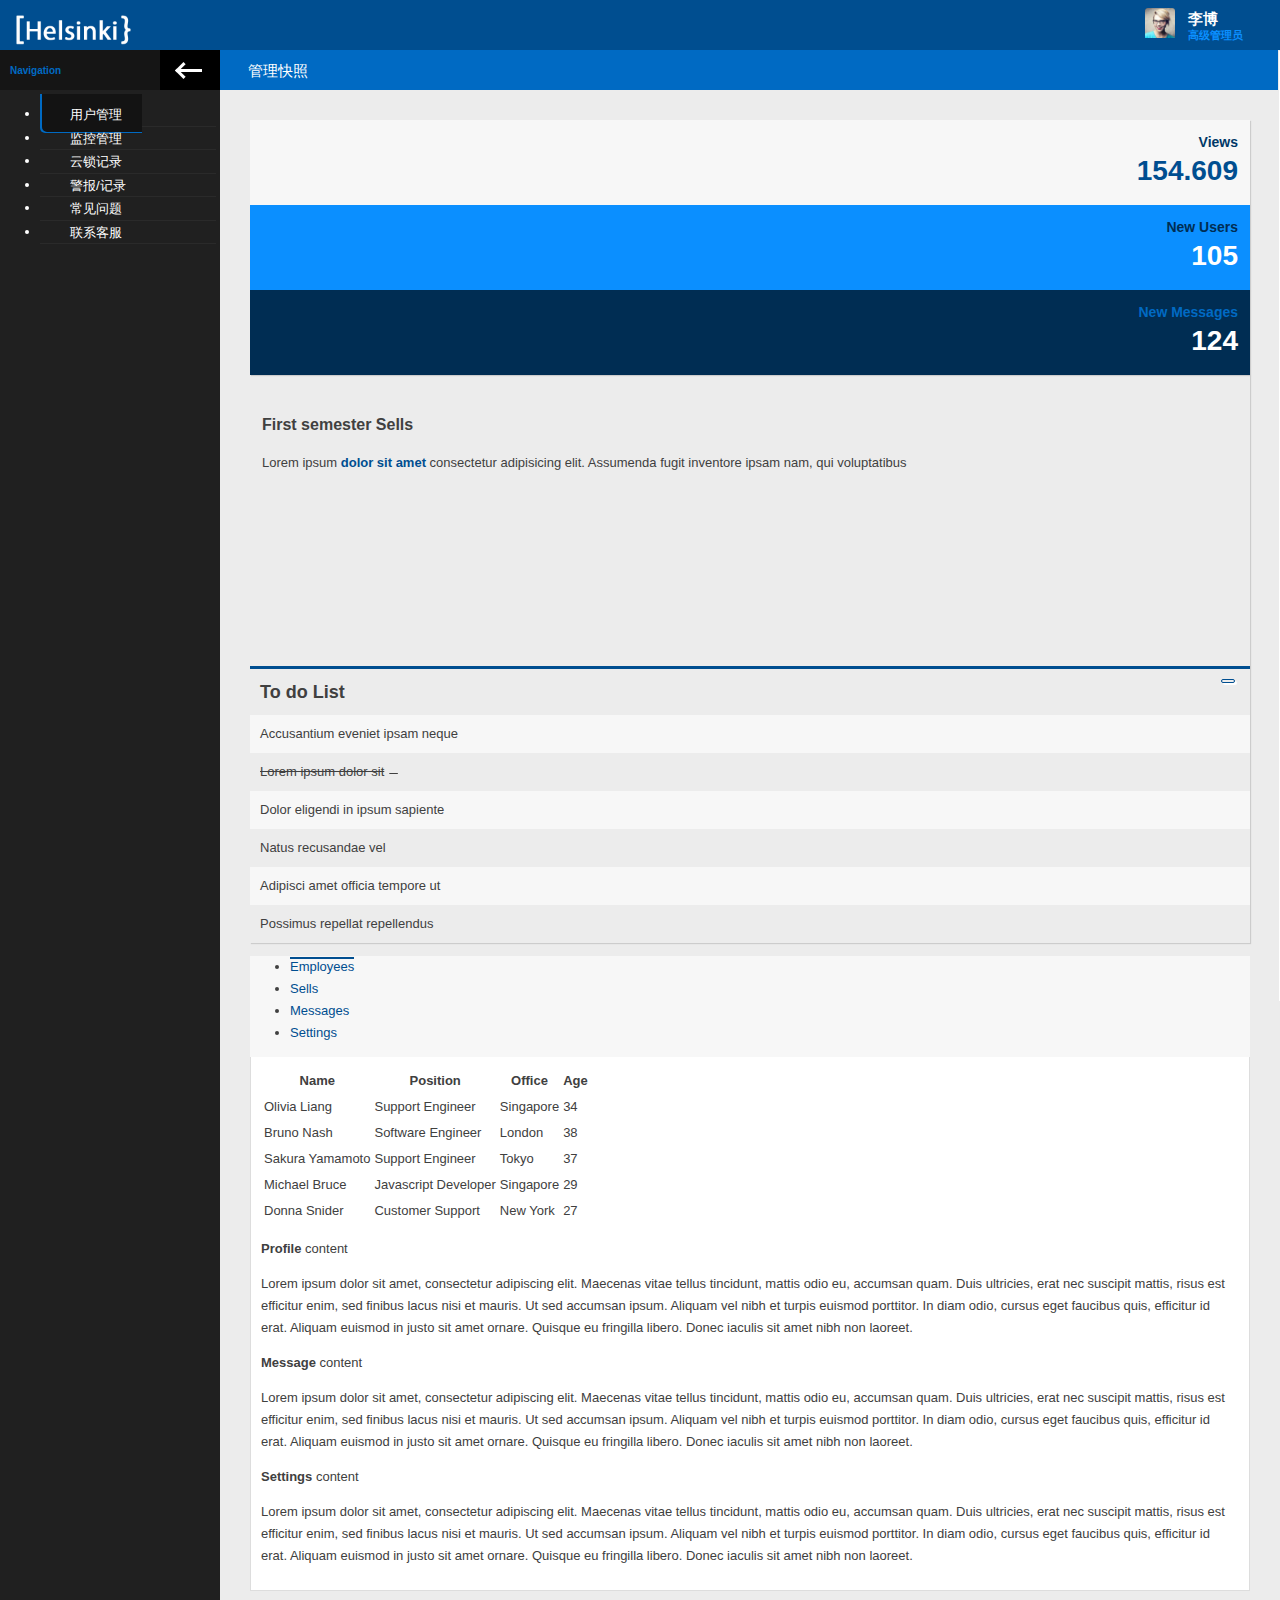
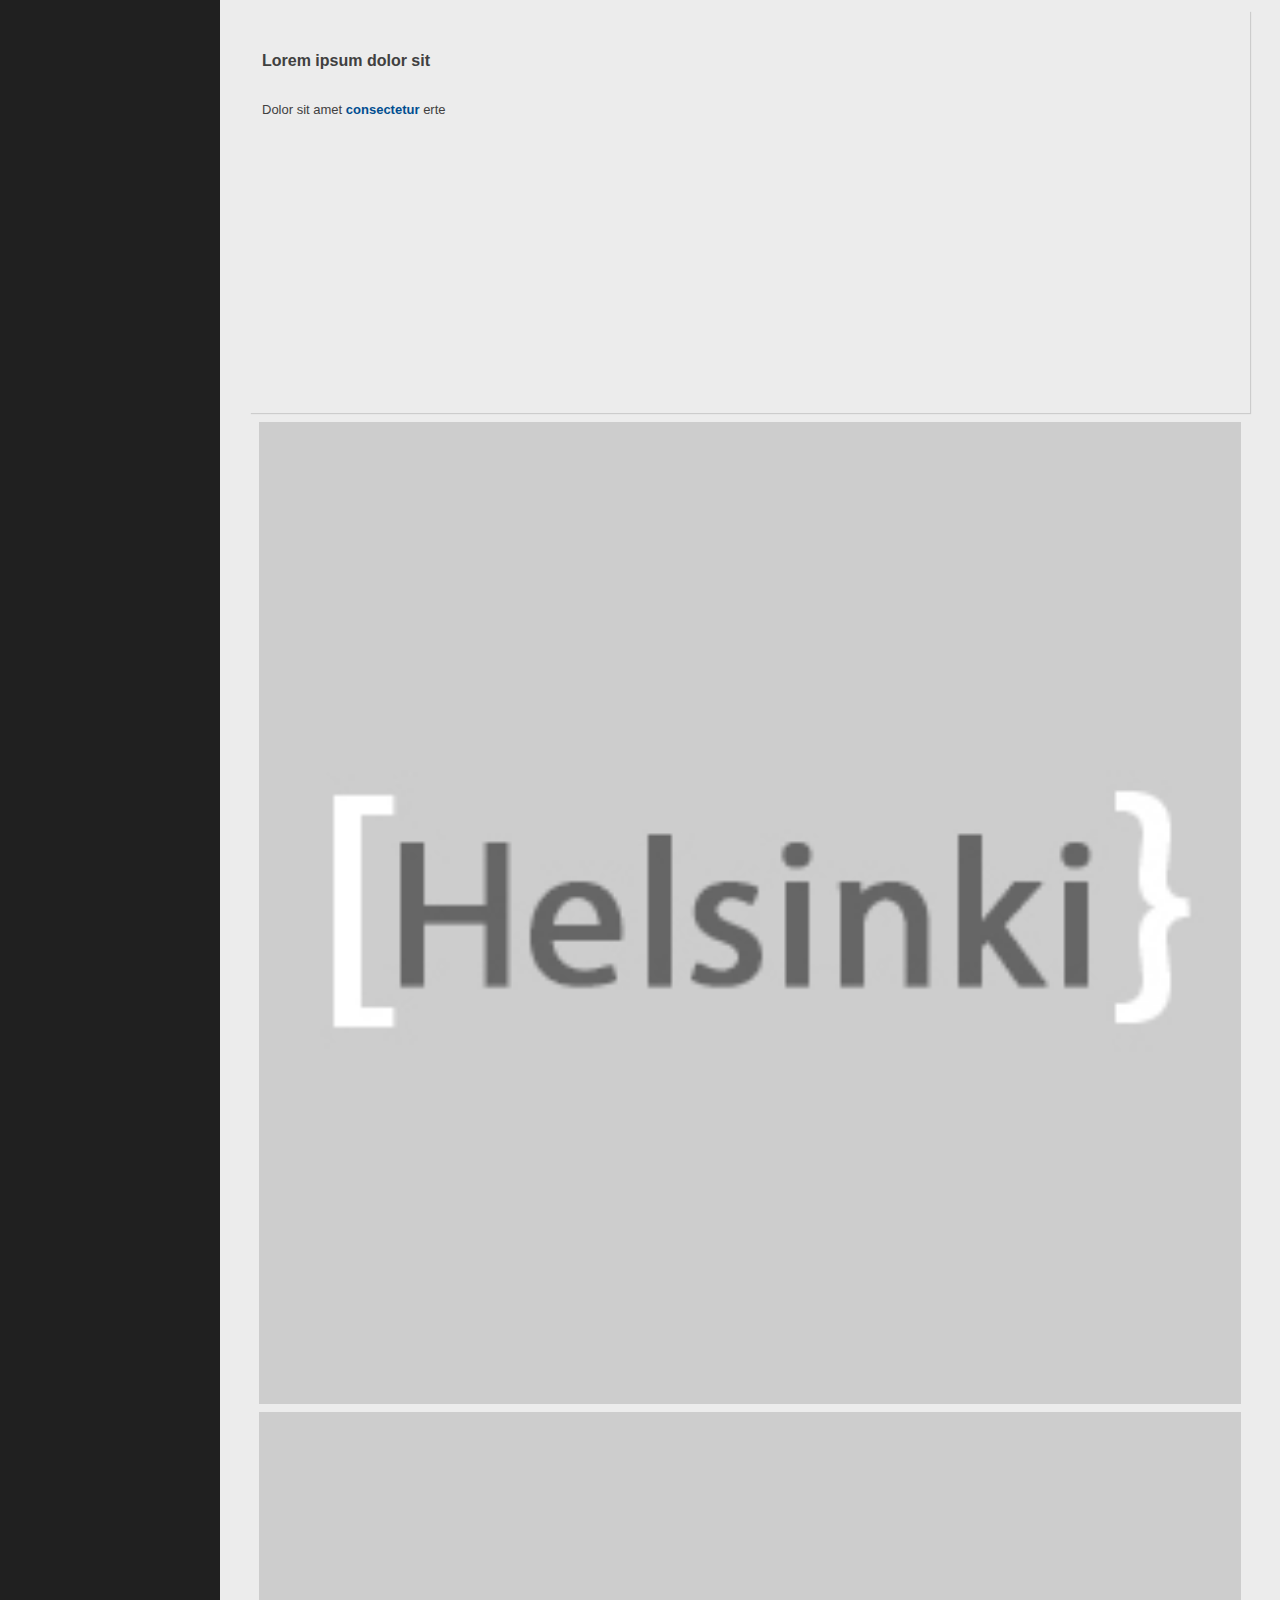
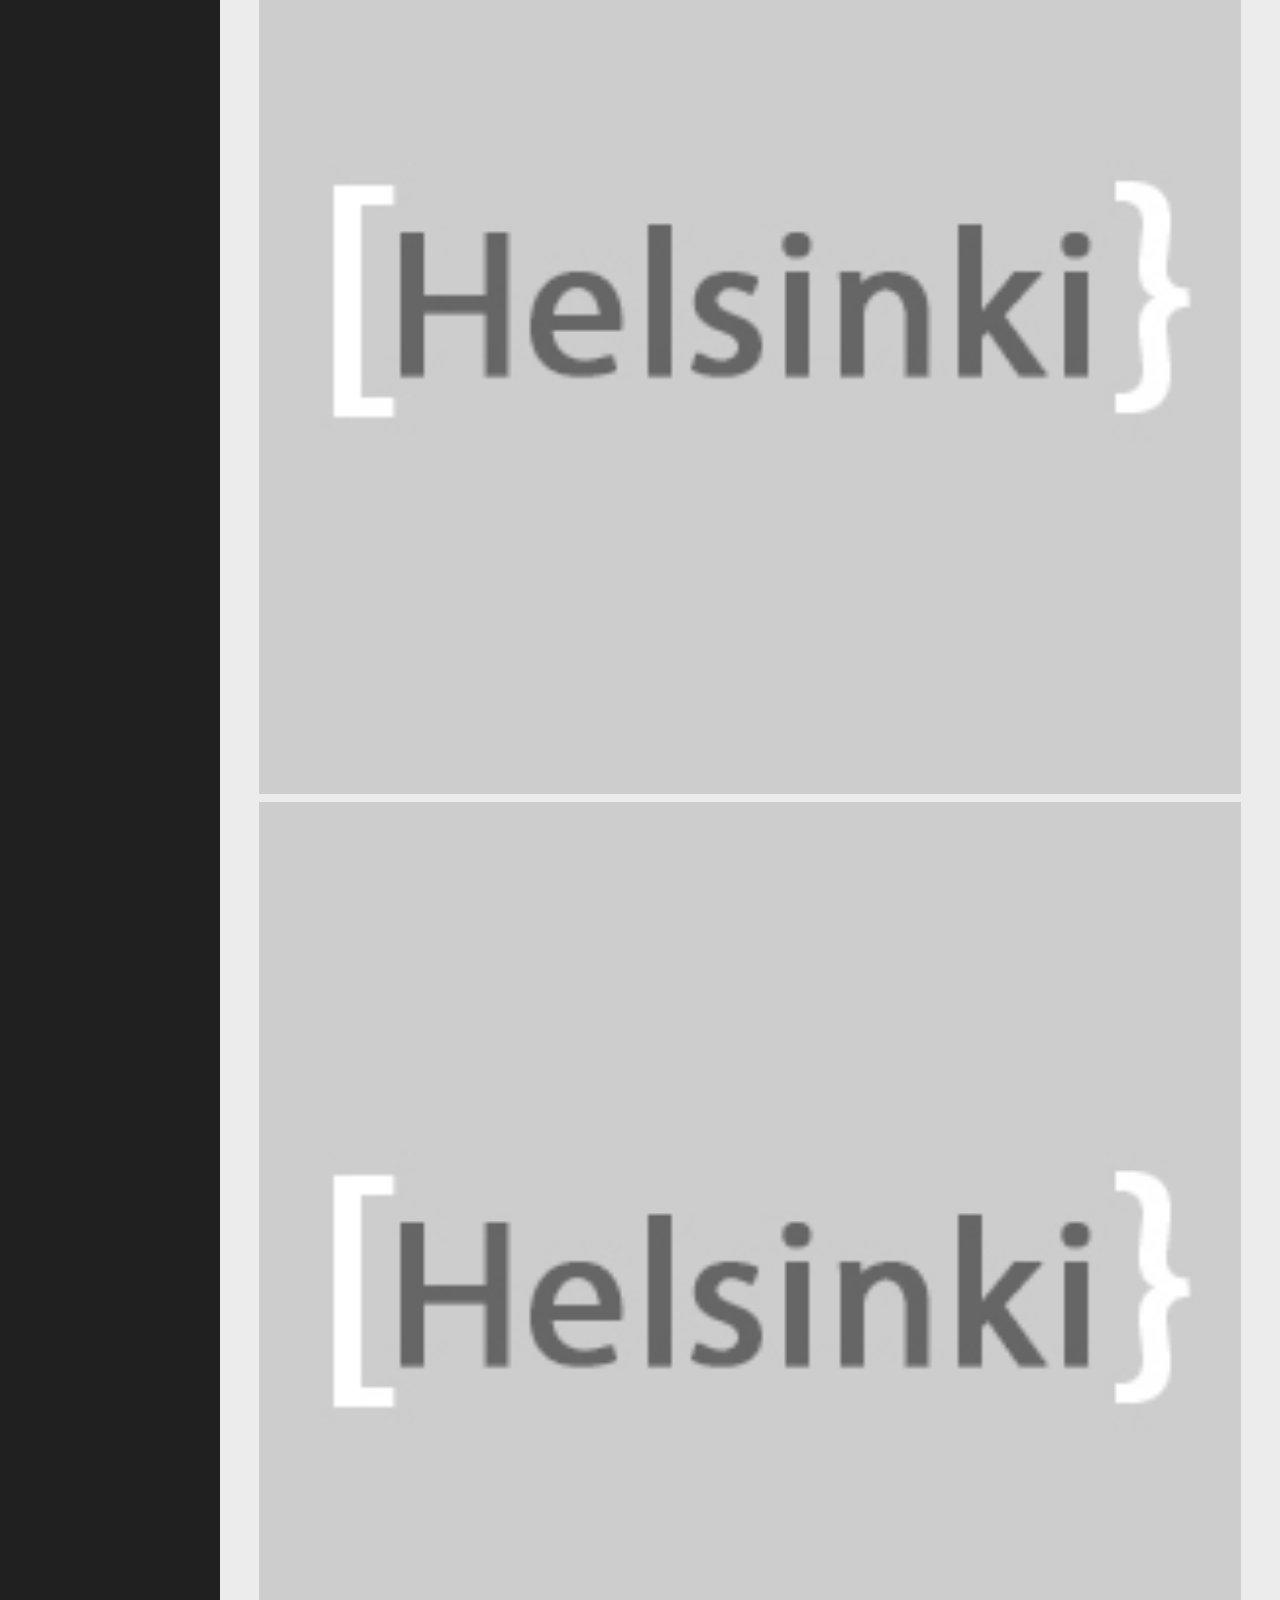
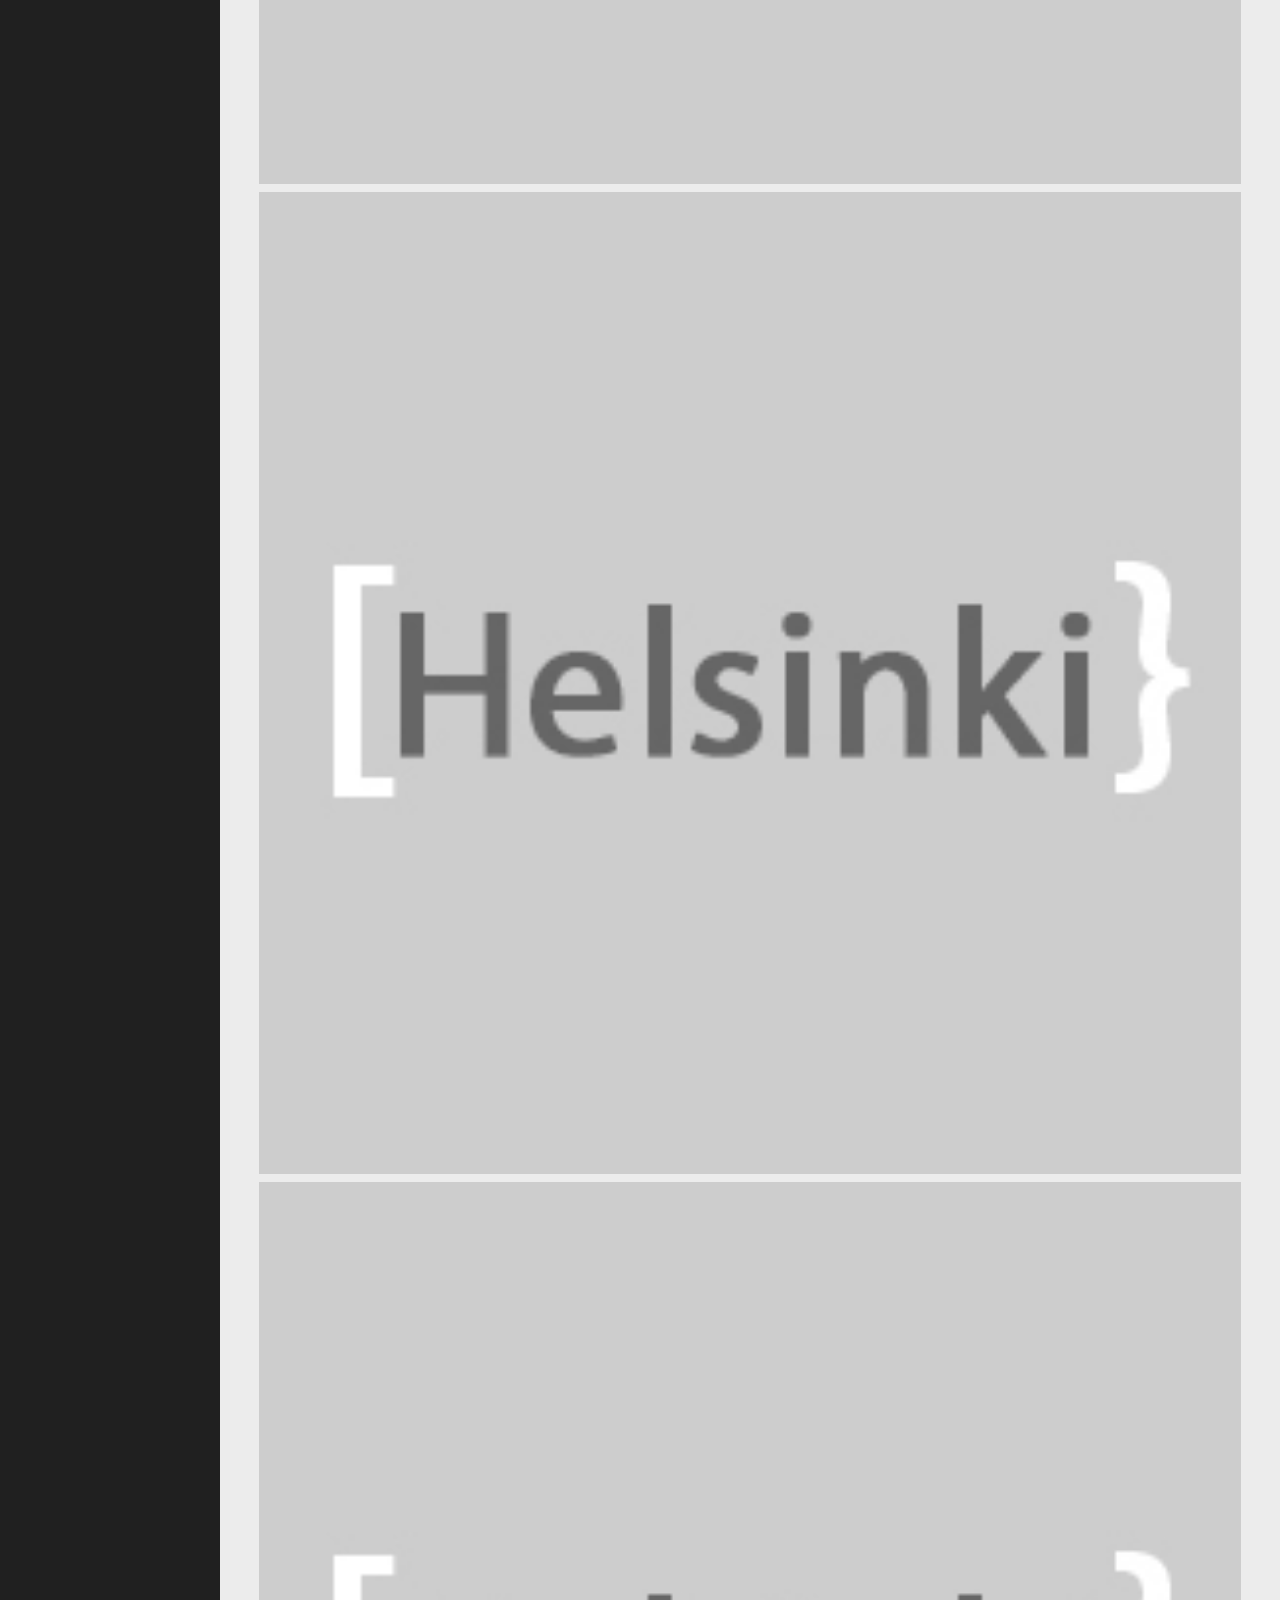
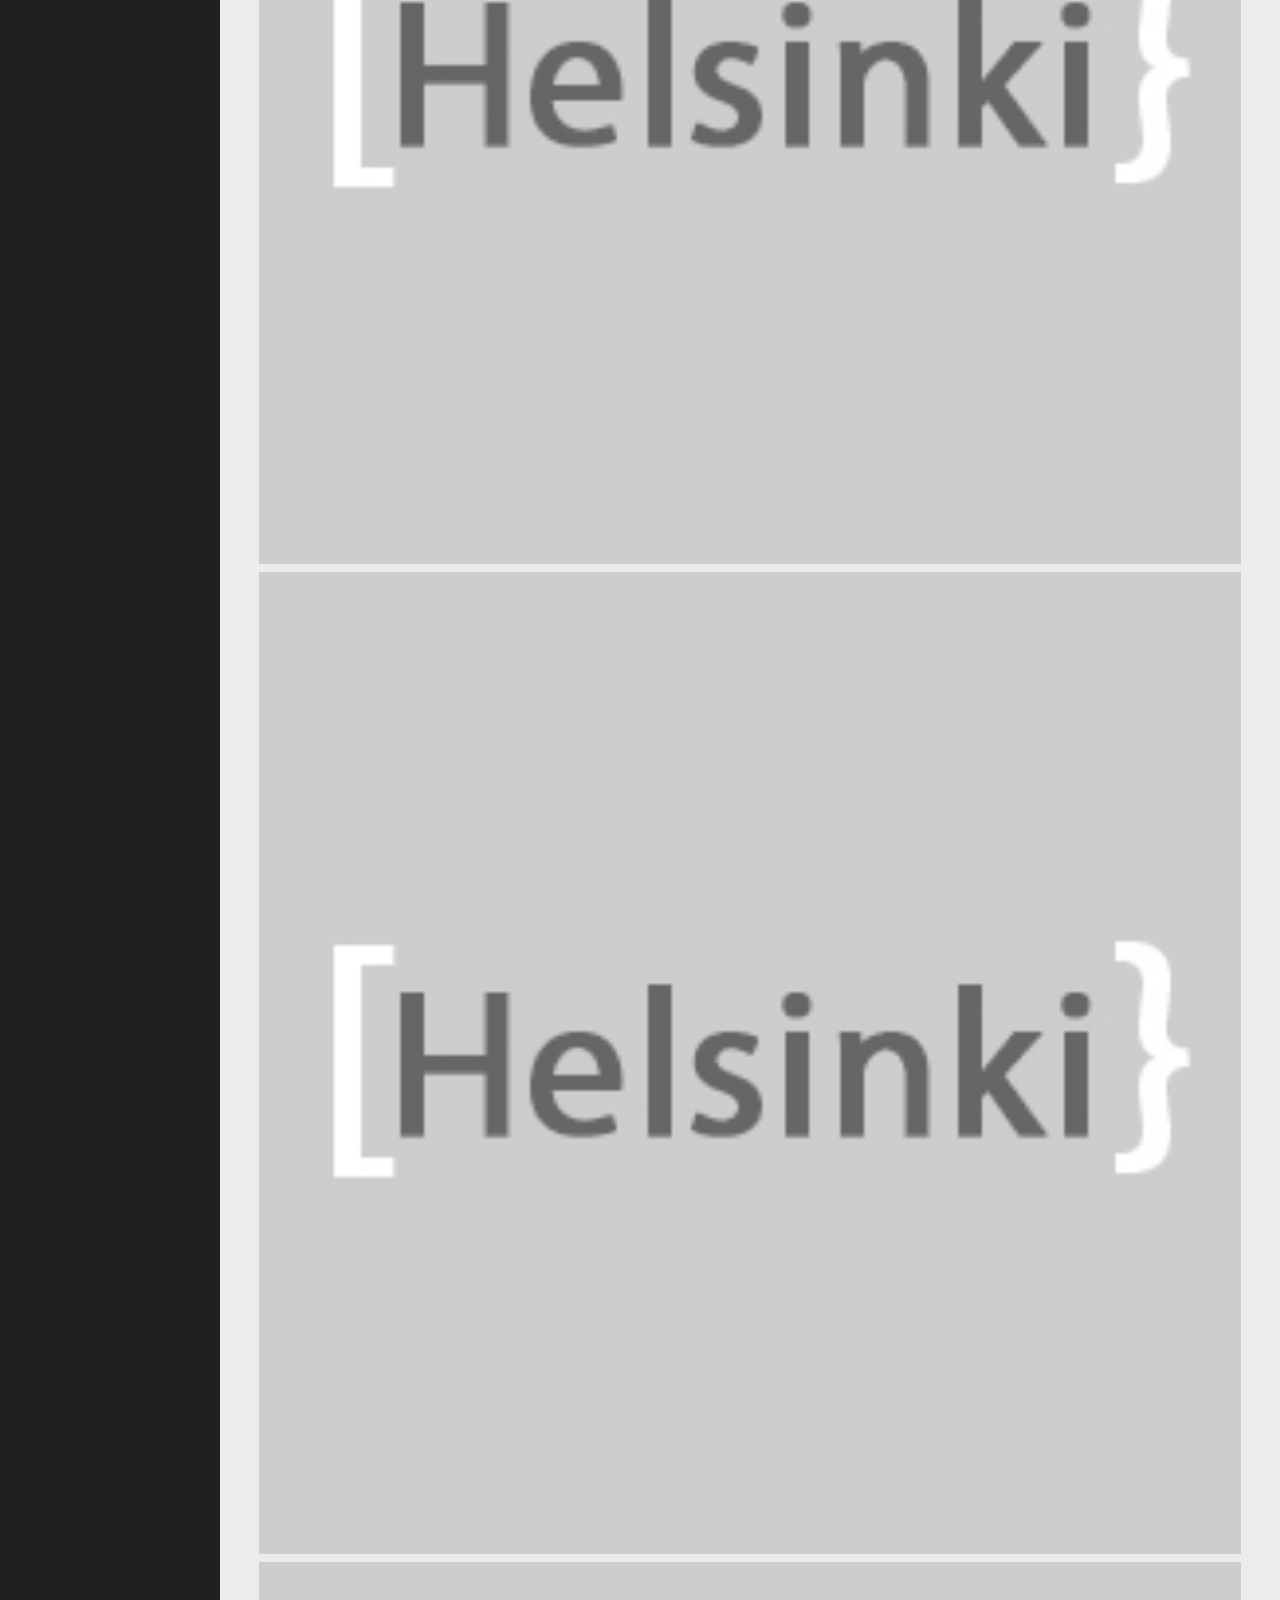
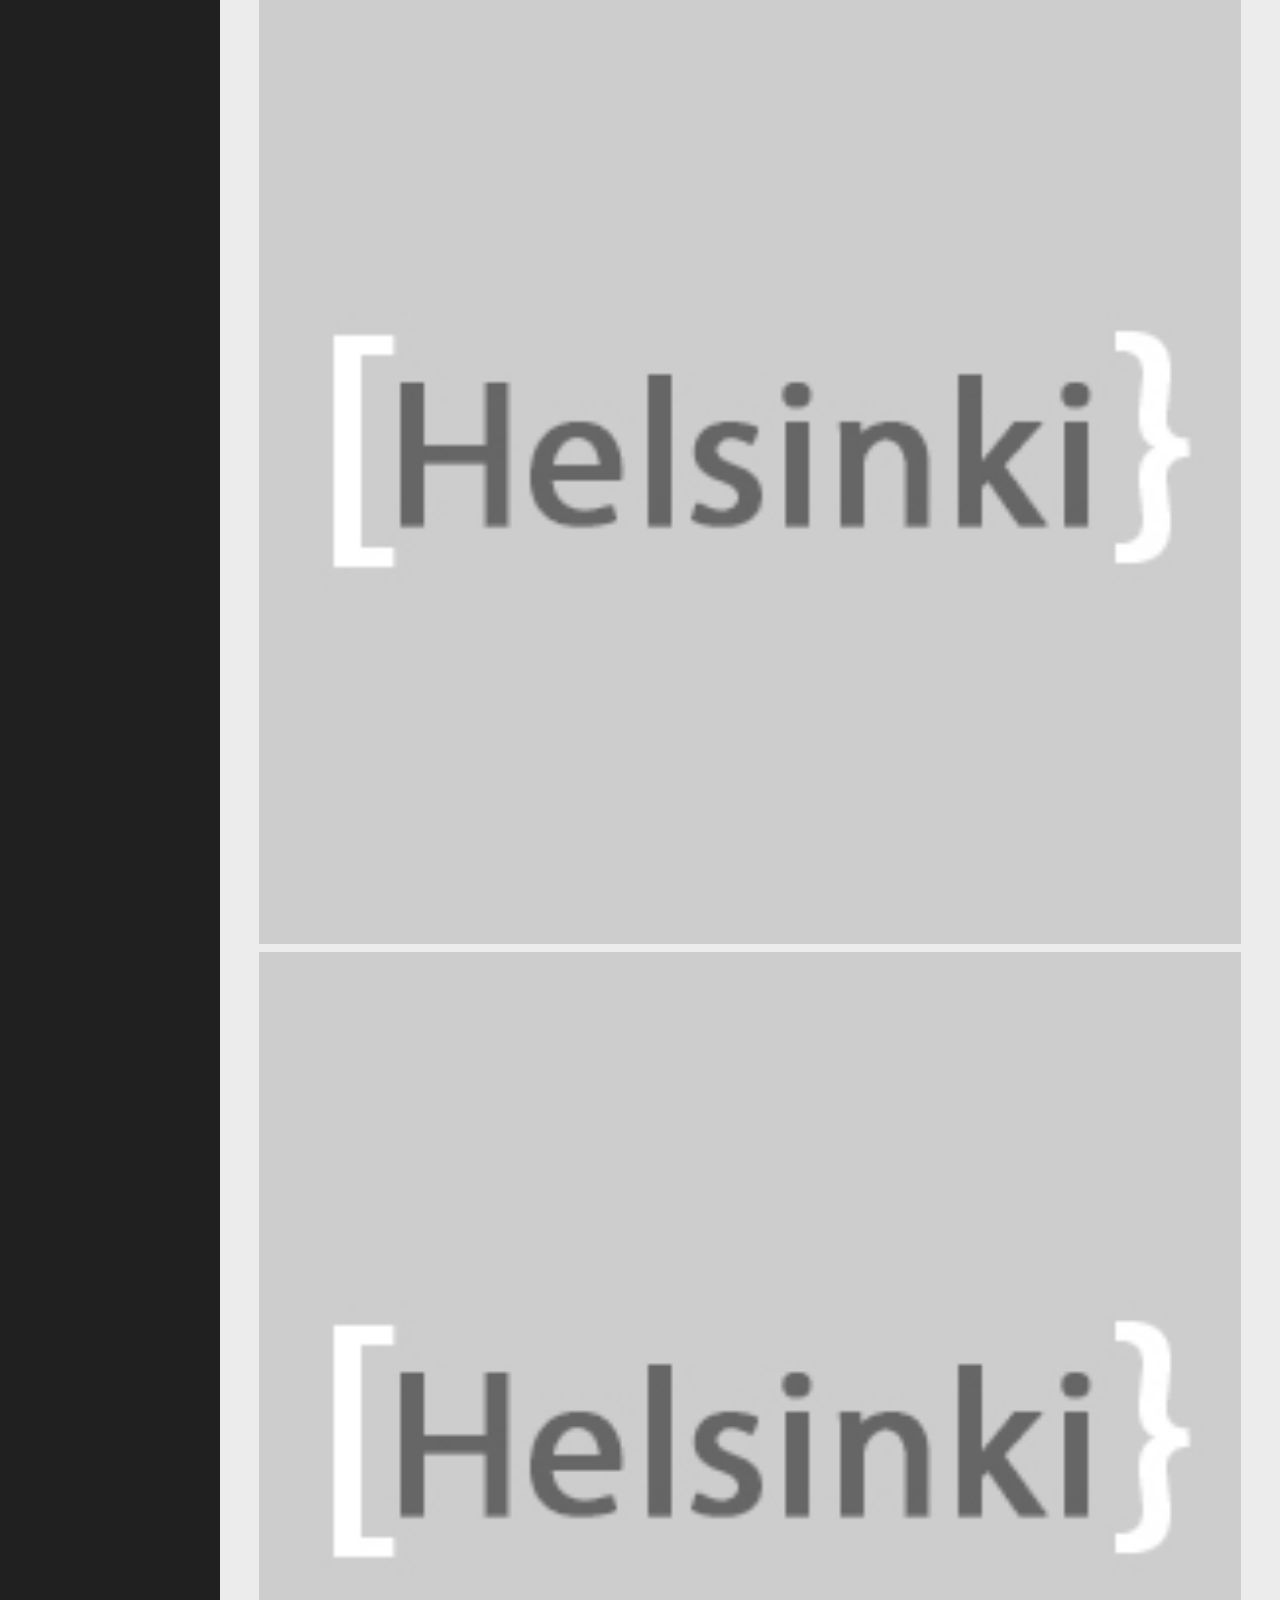
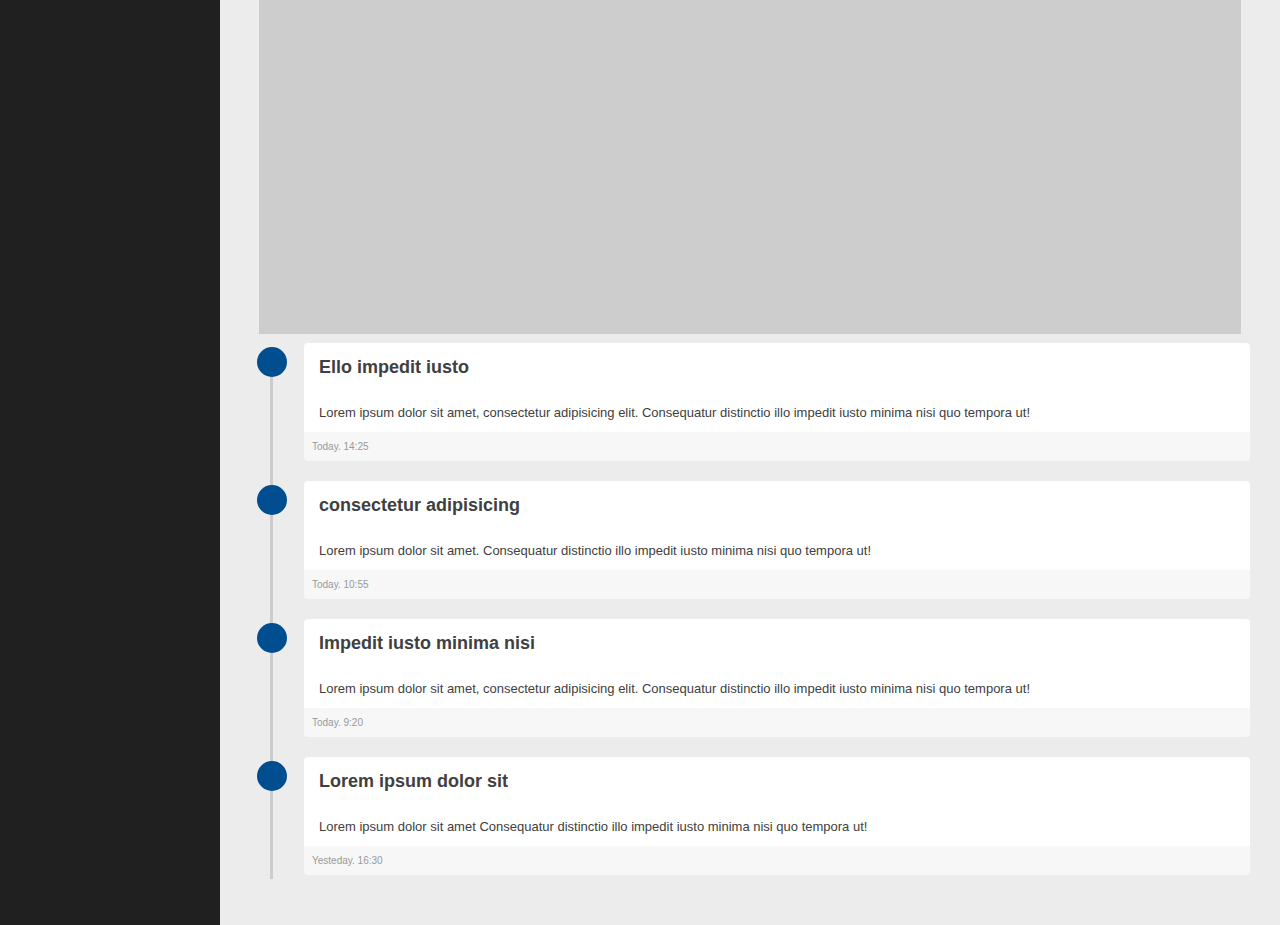
==== commit 79d346ca: "主页侧边栏修改" ====
--- a/index.html
+++ b/index.html
@@ -29,189 +29,6 @@
             </div>
             <div class="rightside-header">
                 <div class="header-middle"></div>
-                <div class="header-section" id="search-headerbox">
-                    <input type="text" name="search" id="search" placeholder="Search...">
-                    <i class="fa fa-search search" id="search-icon" aria-hidden="true"></i>
-                    <div class="header-separator"></div>
-                </div>
-                <div class="header-section hidden-xs" id="notice-headerbox">
-                    <div class="notice" id="checklist-notice">
-                        <i class="fa fa-check-square-o" aria-hidden="true"></i>
-                        <div class="dropdown-box basic">
-                            <div class="drop-header">
-                                <h3><i class="fa fa-check-square-o" aria-hidden="true"></i> To-Do List</h3>
-                            </div>
-                            <div class="drop-content">
-                                <div class="widget-list list-to-do">
-                                    <ul>
-                                        <li>
-                                            <div class="checkbox-custom checkbox-primary">
-                                                <input type="checkbox" id="check-s1" value="option1">
-                                                <label for="check-s1">Accusantium eveniet ipsam neque</label>
-                                            </div>
-                                        </li>
-                                        <li>
-                                            <div class="checkbox-custom checkbox-primary">
-                                                <input type="checkbox" id="check-s2" value="option1" checked>
-                                                <label for="check-s2">Lorem ipsum dolor sit</label>
-                                            </div>
-                                        </li>
-                                        <li>
-                                            <div class="checkbox-custom checkbox-primary">
-                                                <input type="checkbox" id="check-s3" value="option1">
-                                                <label for="check-s3">Dolor eligendi in ipsum sapiente</label>
-                                            </div>
-                                        </li>
-                                        <li>
-                                            <div class="checkbox-custom checkbox-primary">
-                                                <input type="checkbox" id="check-s4" value="option1">
-                                                <label for="check-s4">Natus recusandae vel</label>
-                                            </div>
-                                        </li>
-                                        <li>
-                                            <div class="checkbox-custom checkbox-primary">
-                                                <input type="checkbox" id="check-s5" value="option1">
-                                                <label for="check-s5">Adipisci amet officia tempore ut</label>
-                                            </div>
-                                        </li>
-                                    </ul>
-                                </div>
-                            </div>
-                            <div class="drop-footer">
-                                <a>See all Items</a>
-                            </div>
-                        </div>
-                    </div>
-                    <div class="notice" id="messages-notice">
-                        <i class="fa fa-comments-o" aria-hidden="true"></i>
-                        <span><i class="fa fa-exclamation-circle" aria-hidden="true"></i></span>
-                        <div class="dropdown-box basic">
-                            <div class="drop-header ">
-                                <h3><i class="fa fa-comments-o" aria-hidden="true"></i> Messages</h3>
-                                <span class="number">120</span>
-                            </div>
-                            <div class="drop-content">
-                                <div class="widget-list list-left-element">
-                                    <ul>
-                                        <li>
-                                            <a href="#">
-                                                <div class="left-element"><img alt="John Doe" src="images/avatar_1.jpg" /></div>
-                                                <div class="text">
-                                                    <span class="title">John Doe</span>
-                                                    <span class="subtitle">Lorem ipsum dolor sit.</span>
-                                                </div>
-                                            </a>
-                                        </li>
-                                        <li>
-                                            <a href="#">
-                                                <div class="left-element"><img alt="Alice Smith" src="images/avatar_2.jpg" /></div>
-                                                <div class="text">
-                                                    <span class="title">Alice Smith</span>
-                                                    <span class="subtitle">Deserunt, mollitia?</span>
-                                                </div>
-                                            </a>
-                                        </li>
-                                        <li>
-                                            <a href="#">
-                                                <div class="left-element"><img alt="Klaus Wolf" src="images/avatar_3.jpg" /></div>
-                                                <div class="text">
-                                                    <span class="title">Klaus Wolf</span>
-                                                    <span class="subtitle">Consectetur adipisicing elit.</span>
-                                                </div>
-                                            </a>
-                                        </li>
-                                        <li>
-                                            <a href="#">
-                                                <div class="left-element"><img alt="Sun Li" src="images/avatar_4.jpg" /></div>
-                                                <div class="text">
-                                                    <span class="title">Sun Li</span>
-                                                    <span class="subtitle">Tenetur tempora?</span>
-                                                </div>
-                                            </a>
-                                        </li>
-                                        <li>
-                                            <a href="#">
-                                                <div class="left-element"><img alt="Sonia Valera" src="images/avatar_5.jpg" /></div>
-                                                <div class="text">
-                                                    <span class="title">Sonia Valera</span>
-                                                    <span class="subtitle">Similique ad maxime.</span>
-                                                </div>
-                                            </a>
-                                        </li>
-                                    </ul>
-                                </div>
-                            </div>
-                            <div class="drop-footer">
-                                <a>See all messages</a>
-                            </div>
-                        </div>
-                    </div>
-                    <div class="notice" id="alerts-notice">
-                        <i class="fa fa-bell-o" aria-hidden="true"></i>
-                        <span>4</span>
-                        <div class="dropdown-box basic">
-                            <div class="drop-header">
-                                <h3><i class="fa fa-bell-o" aria-hidden="true"></i> Notifications</h3>
-                                <span class="number">4</span>
-                            </div>
-                            <div class="drop-content">
-                                <div class="widget-list list-left-element list-sm">
-                                    <ul>
-                                        <li>
-                                            <a href="#">
-                                                <div class="left-element"><i class="fa fa-warning color-warning"></i></div>
-                                                <div class="text">
-                                                    <span class="title">8 Bugs</span>
-                                                    <span class="subtitle">reported today</span>
-                                                </div>
-                                            </a>
-                                        </li>
-                                        <li>
-                                            <a href="#">
-                                                <div class="left-element"><i class="fa fa-flag color-danger"></i></div>
-                                                <div class="text">
-                                                    <span class="title">Error</span>
-                                                    <span class="subtitle">sevidor C down</span>
-                                                </div>
-                                            </a>
-                                        </li>
-                                        <li>
-                                            <a href="#">
-                                                <div class="left-element"><i class="fa fa-cog color-dark"></i></div>
-                                                <div class="text">
-                                                    <span class="title">New Configuration</span>
-                                                    <span class="subtitle"></span>
-                                                </div>
-                                            </a>
-                                        </li>
-                                        <li>
-                                            <a href="#">
-                                                <div class="left-element"><i class="fa fa-tasks color-success"></i></div>
-                                                <div class="text">
-                                                    <span class="title">14 Task</span>
-                                                    <span class="subtitle">completed</span>
-                                                </div>
-                                            </a>
-                                        </li>
-                                        <li>
-                                            <a href="#">
-                                                <div class="left-element"><i class="fa fa-envelope color-primary"></i></div>
-                                                <div class="text">
-                                                    <span class="title">21 Menssage</span>
-                                                    <span class="subtitle"> (see more)</span>
-                                                </div>
-                                            </a>
-                                        </li>
-                                    </ul>
-                                </div>
-                            </div>
-                            <div class="drop-footer">
-                                <a>See all notifications</a>
-                            </div>
-                        </div>
-                    </div>
-                    <div class="header-separator"></div>
-                </div>
                 <div class="header-section" id="user-headerbox">
                     <div class="user-header-wrap">
                         <div class="user-photo">
@@ -227,14 +44,12 @@
                     <div class="user-options dropdown-box">
                         <div class="drop-content basic">
                             <ul>
-                                <li> <a href="pages_user-profile.html"><i class="fa fa-user" aria-hidden="true"></i> Profile</a></li>
-                                <li> <a href="pages_lock-screen.html"><i class="fa fa-lock" aria-hidden="true"></i> Lock Screen</a></li>
-                                <li><a href="#"><i class="fa fa-cog" aria-hidden="true"></i> Configurations</a></li>
+                                <li> <a href="pages_user-profile.html"><i class="fa fa-user" aria-hidden="true"></i>个人信息</a></li>
+                                <li> <a href="pages_lock-screen.html"><i class="fa fa-lock" aria-hidden="true"></i> 我的消息</a></li>
                             </ul>
                         </div>
                     </div>
                 </div>
-                <div class="header-separator"></div>
                 <div class="header-section">
                     <a href="pages_sign-in.html"><i class="fa fa-sign-out log-out" aria-hidden="true"></i></a>
                 </div>
@@ -867,9 +682,7 @@
                 </div>
             </div>
             <div class="right-sidebar">
-                <div class="right-sidebar-toggle" data-toggle-class="right-sidebar-opened" data-target="html">
-                    <i class="fa fa-cog fa-spin" aria-hidden="true"></i>
-                </div>
+
                 <div id="right-nav" class="nano">
                     <div class="nano-content">
                         <div class="template-settings">
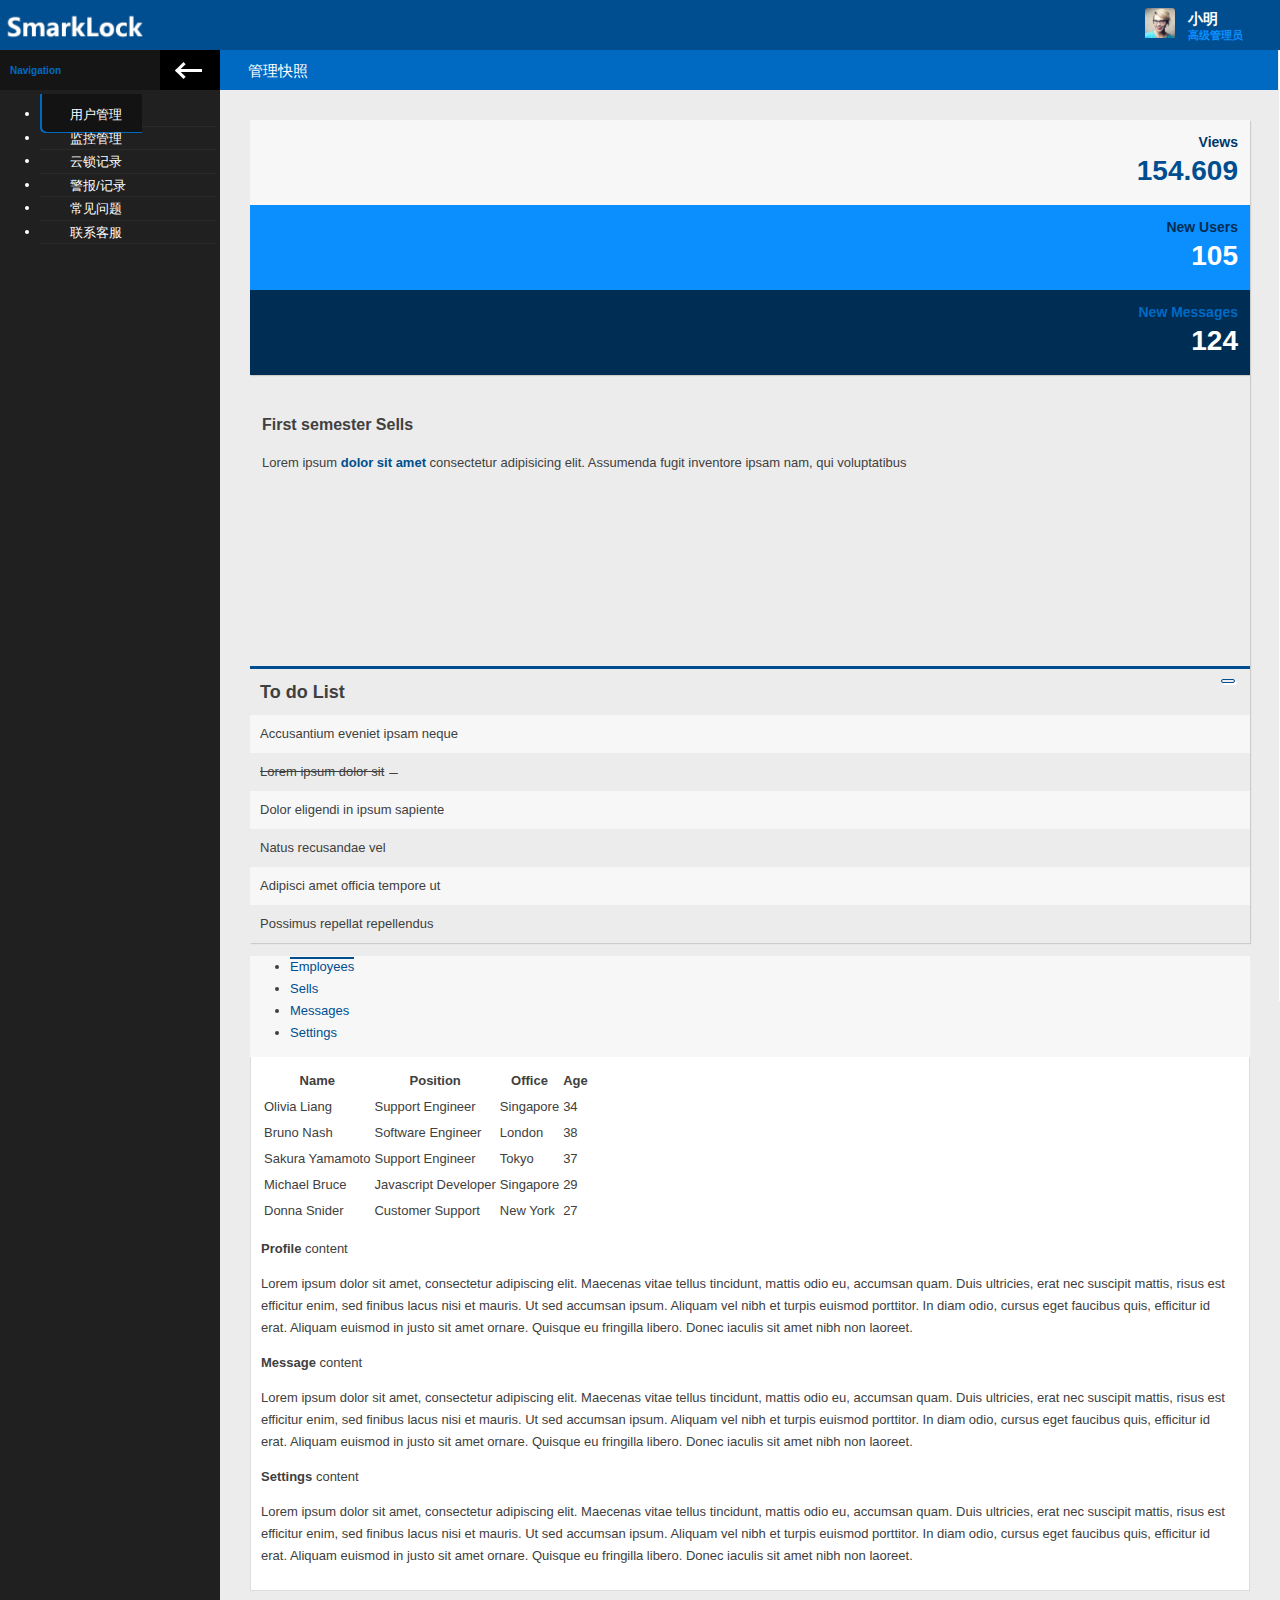
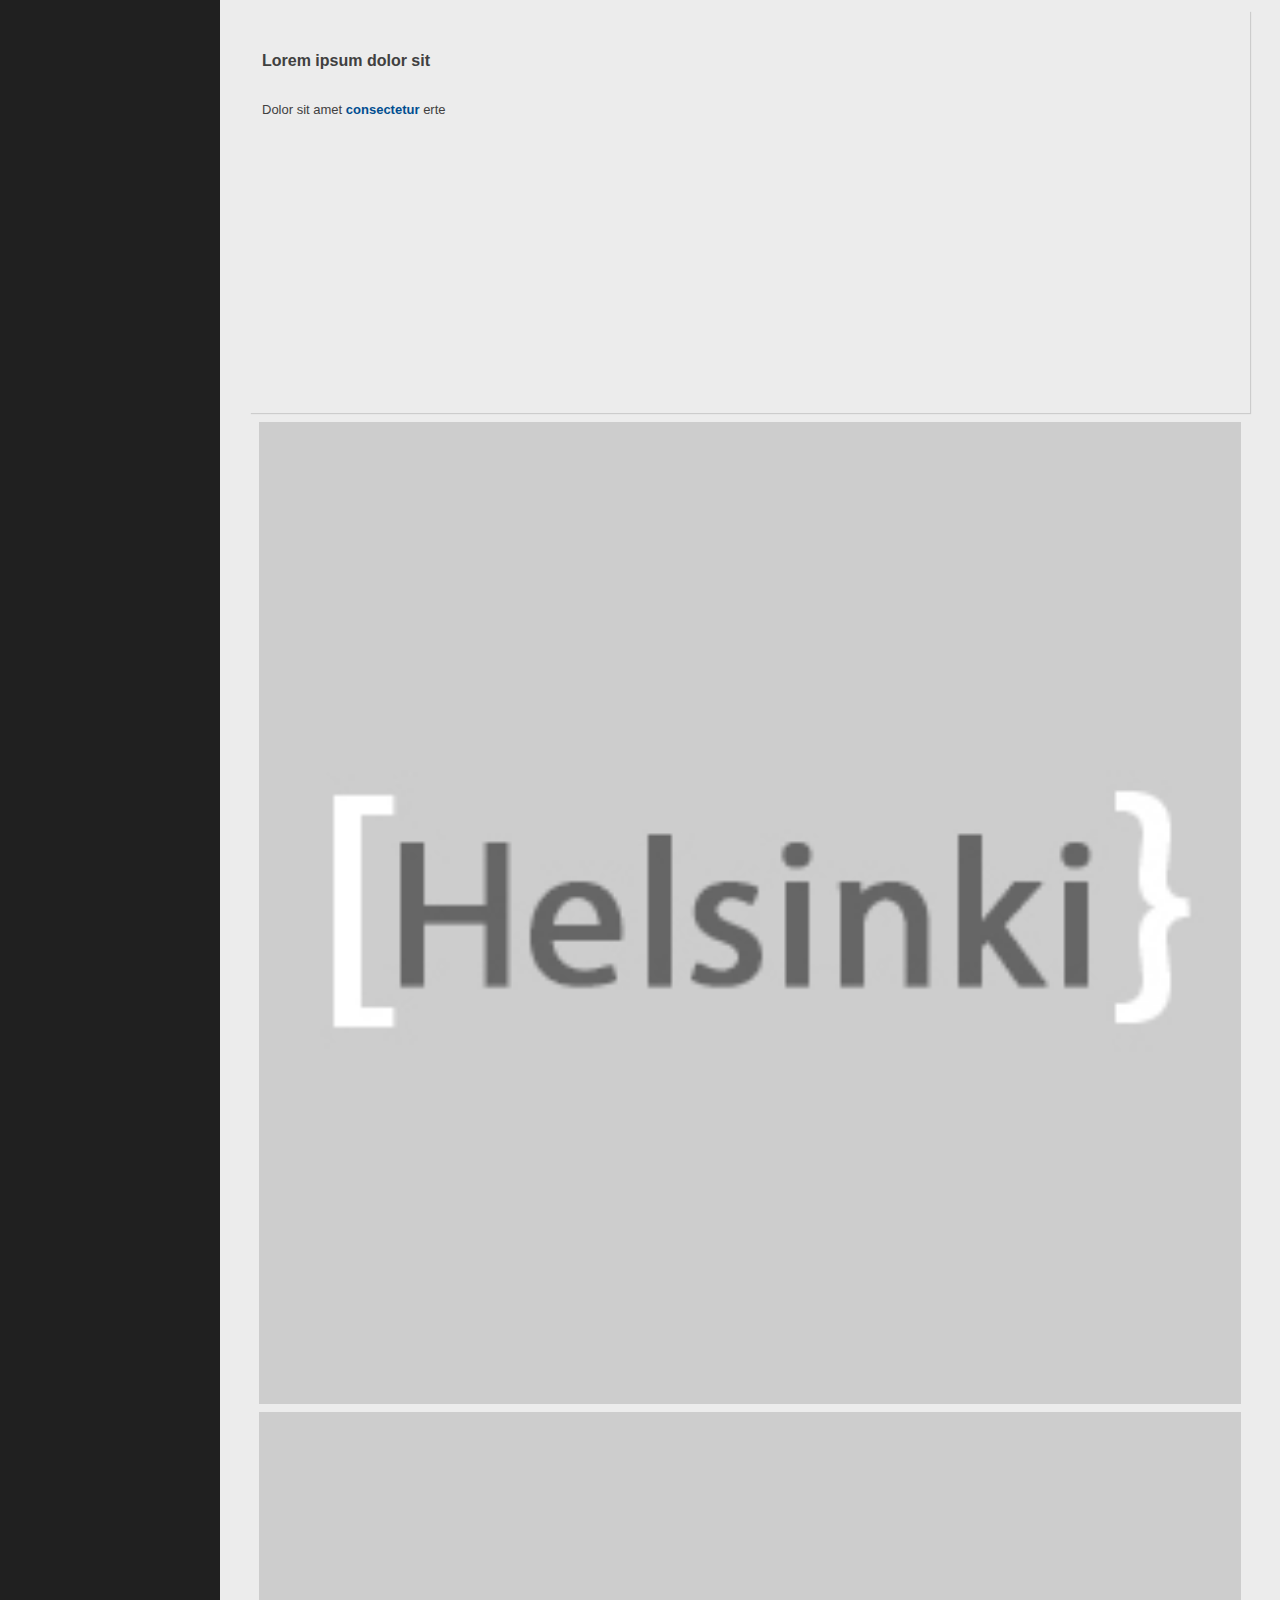
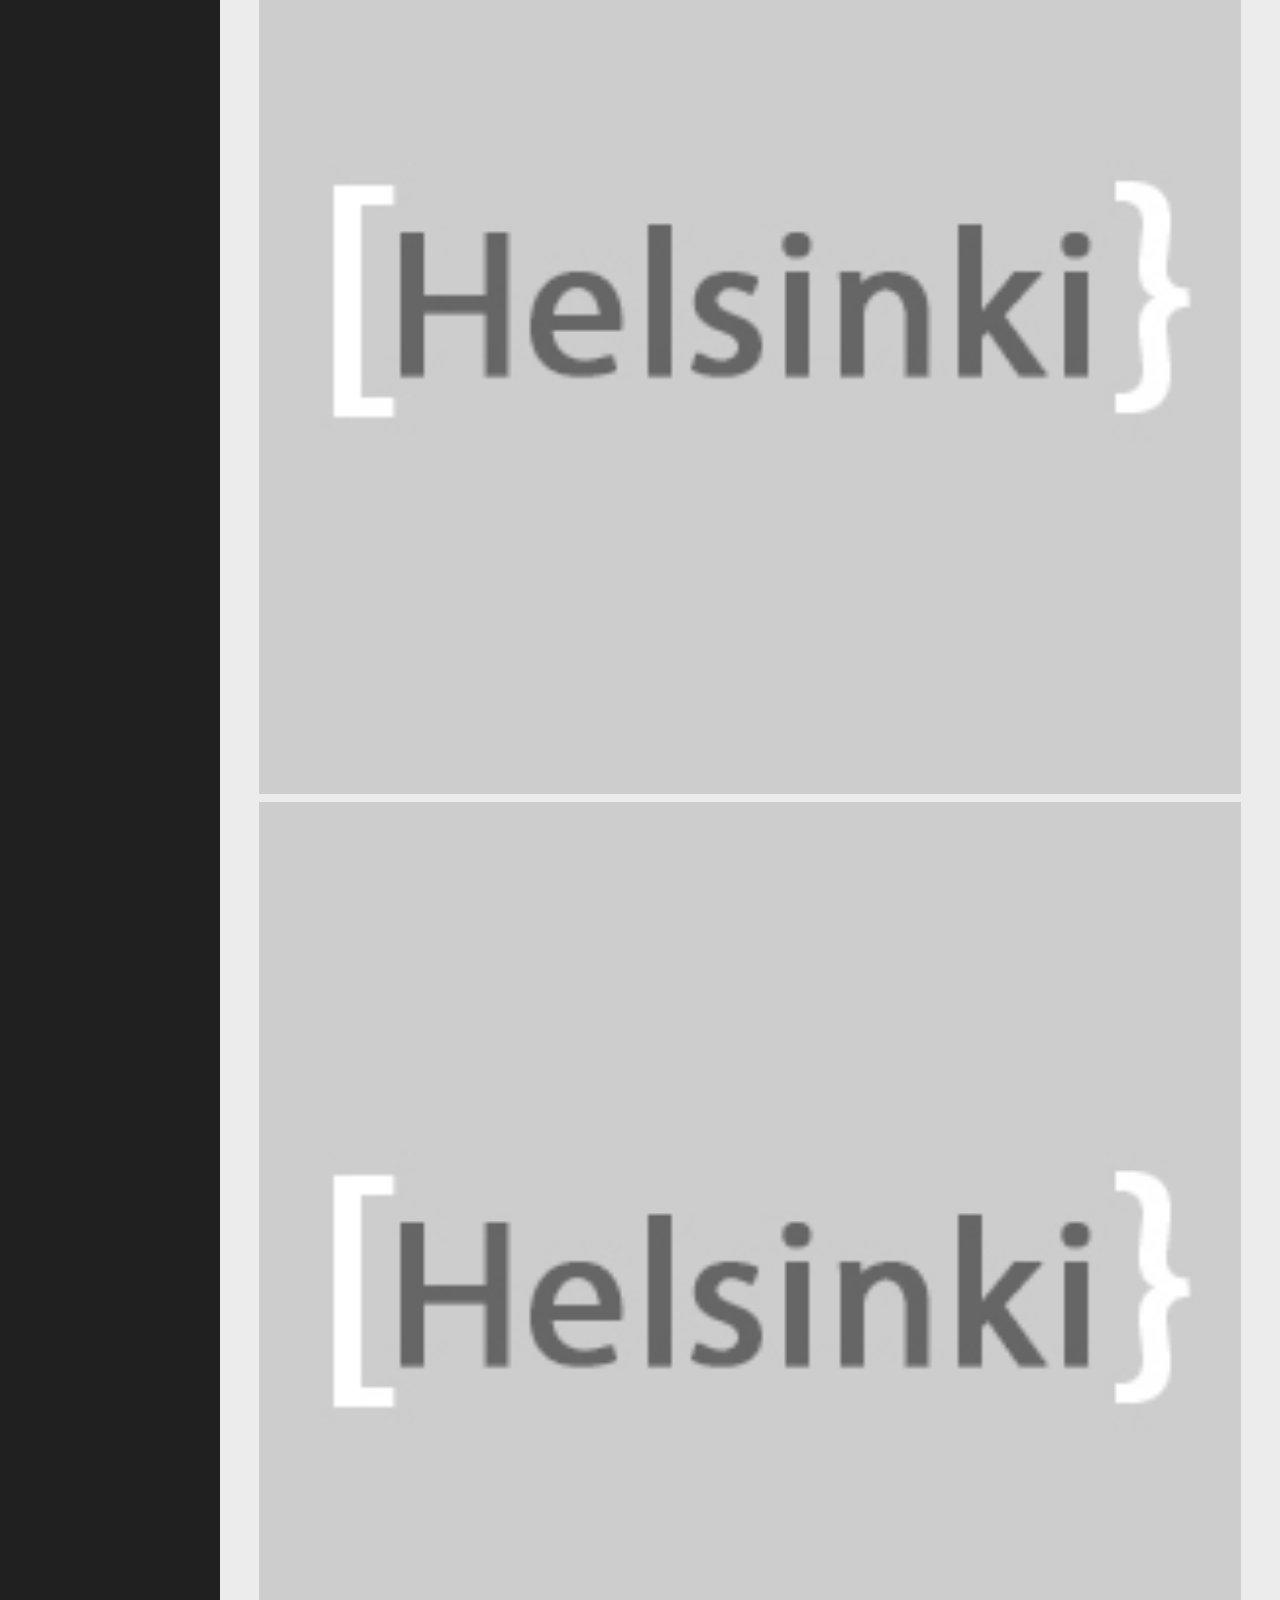
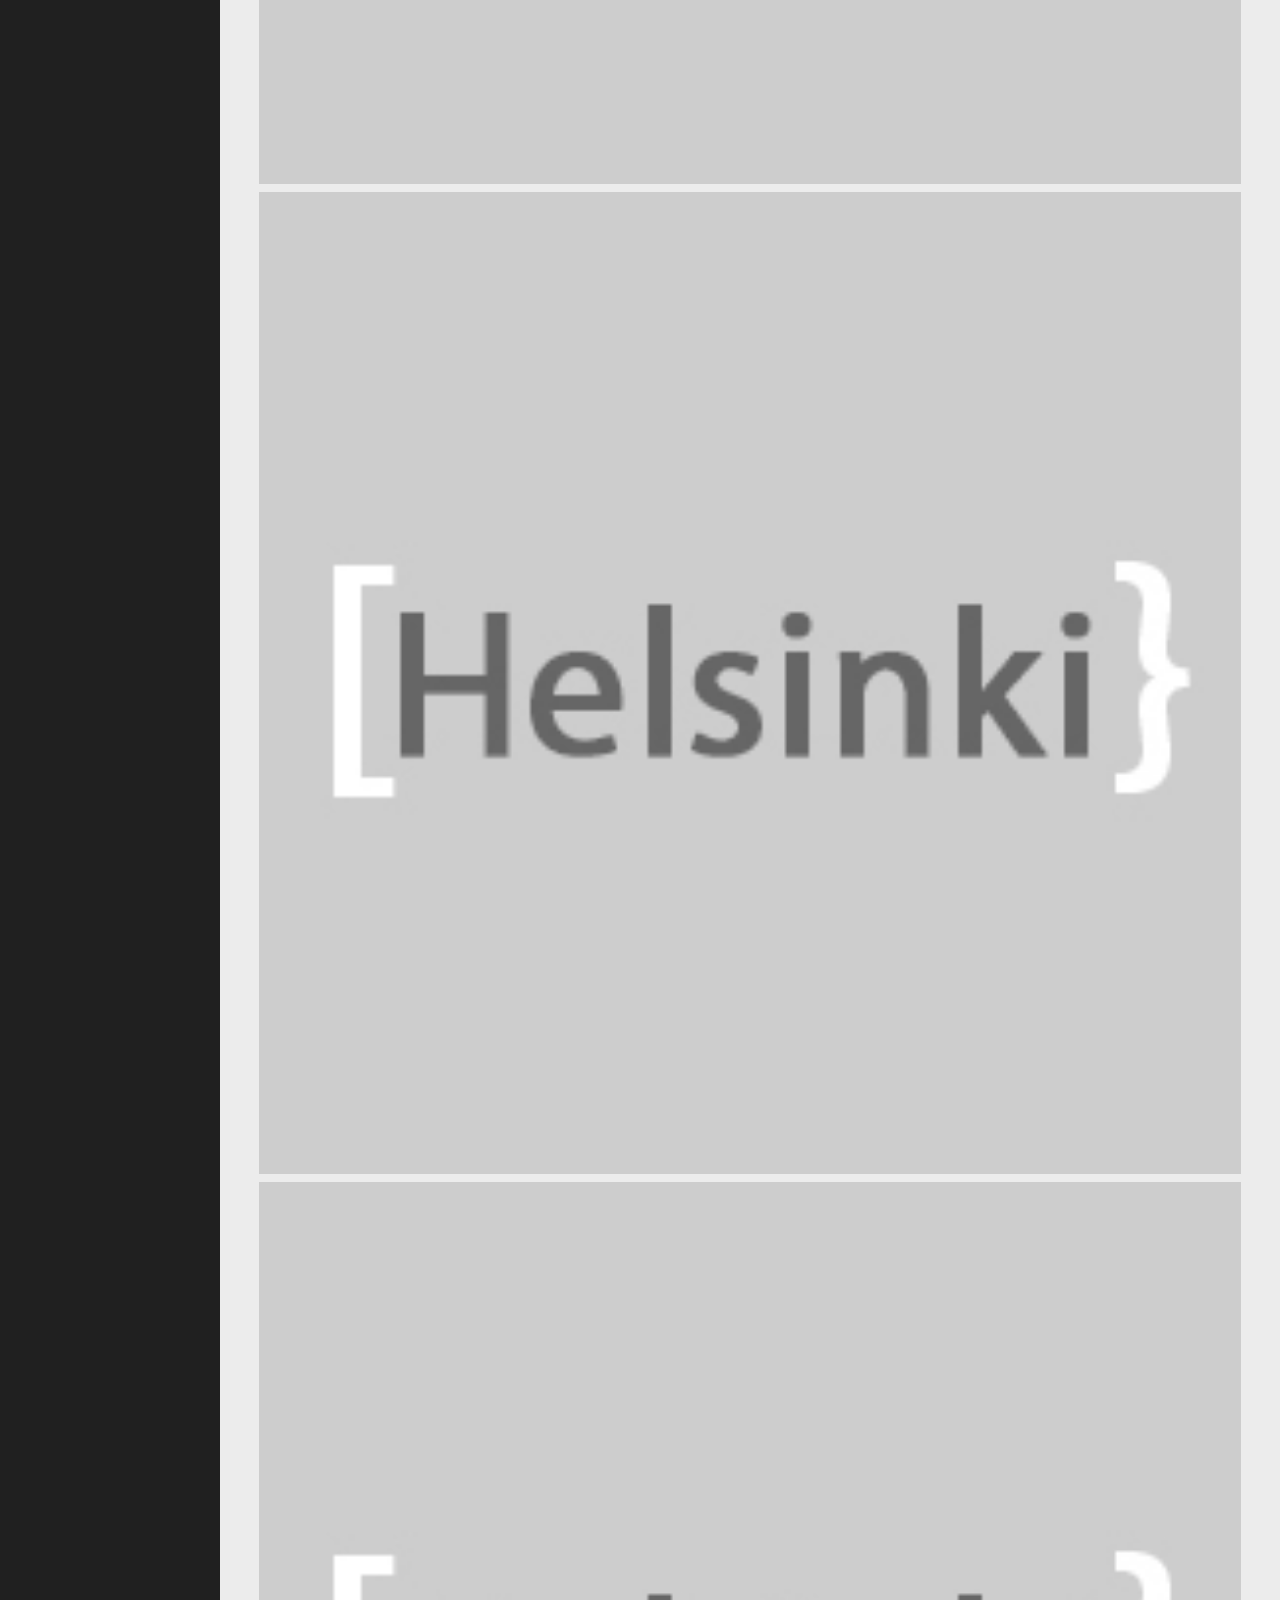
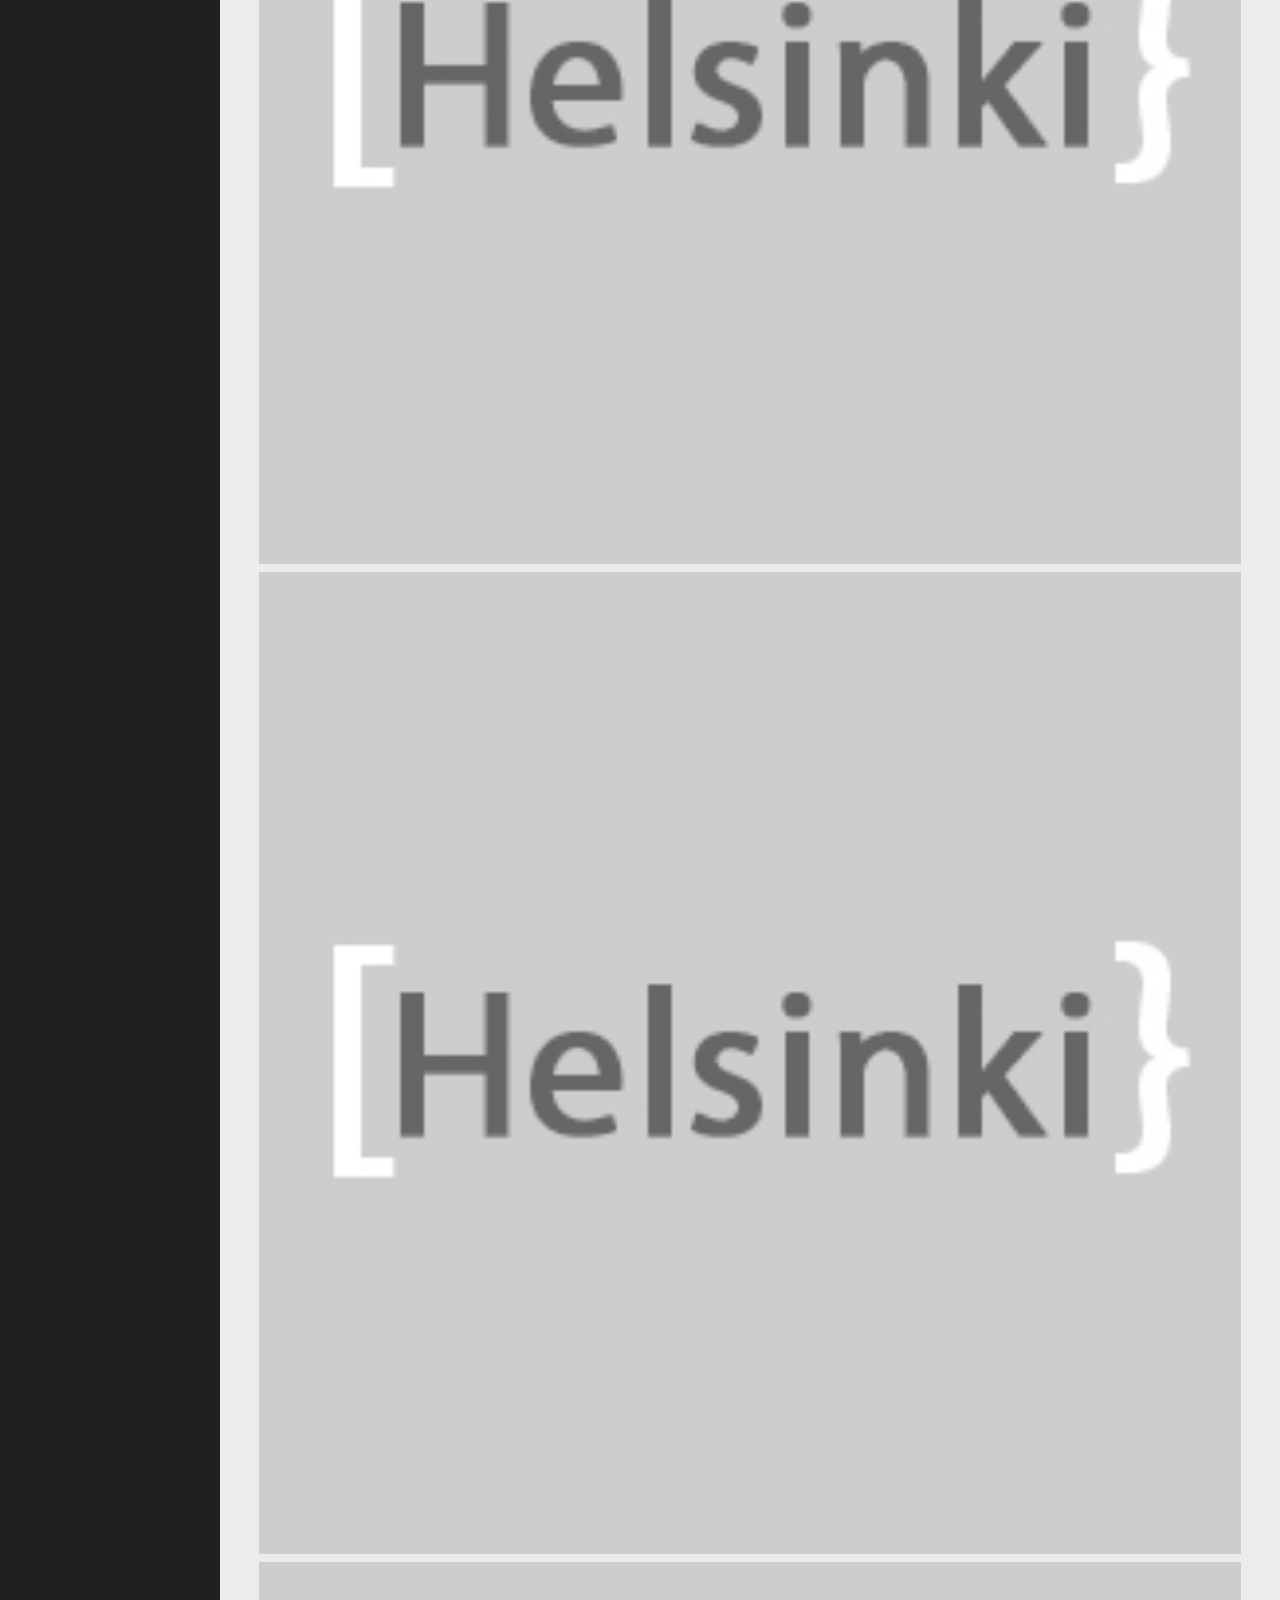
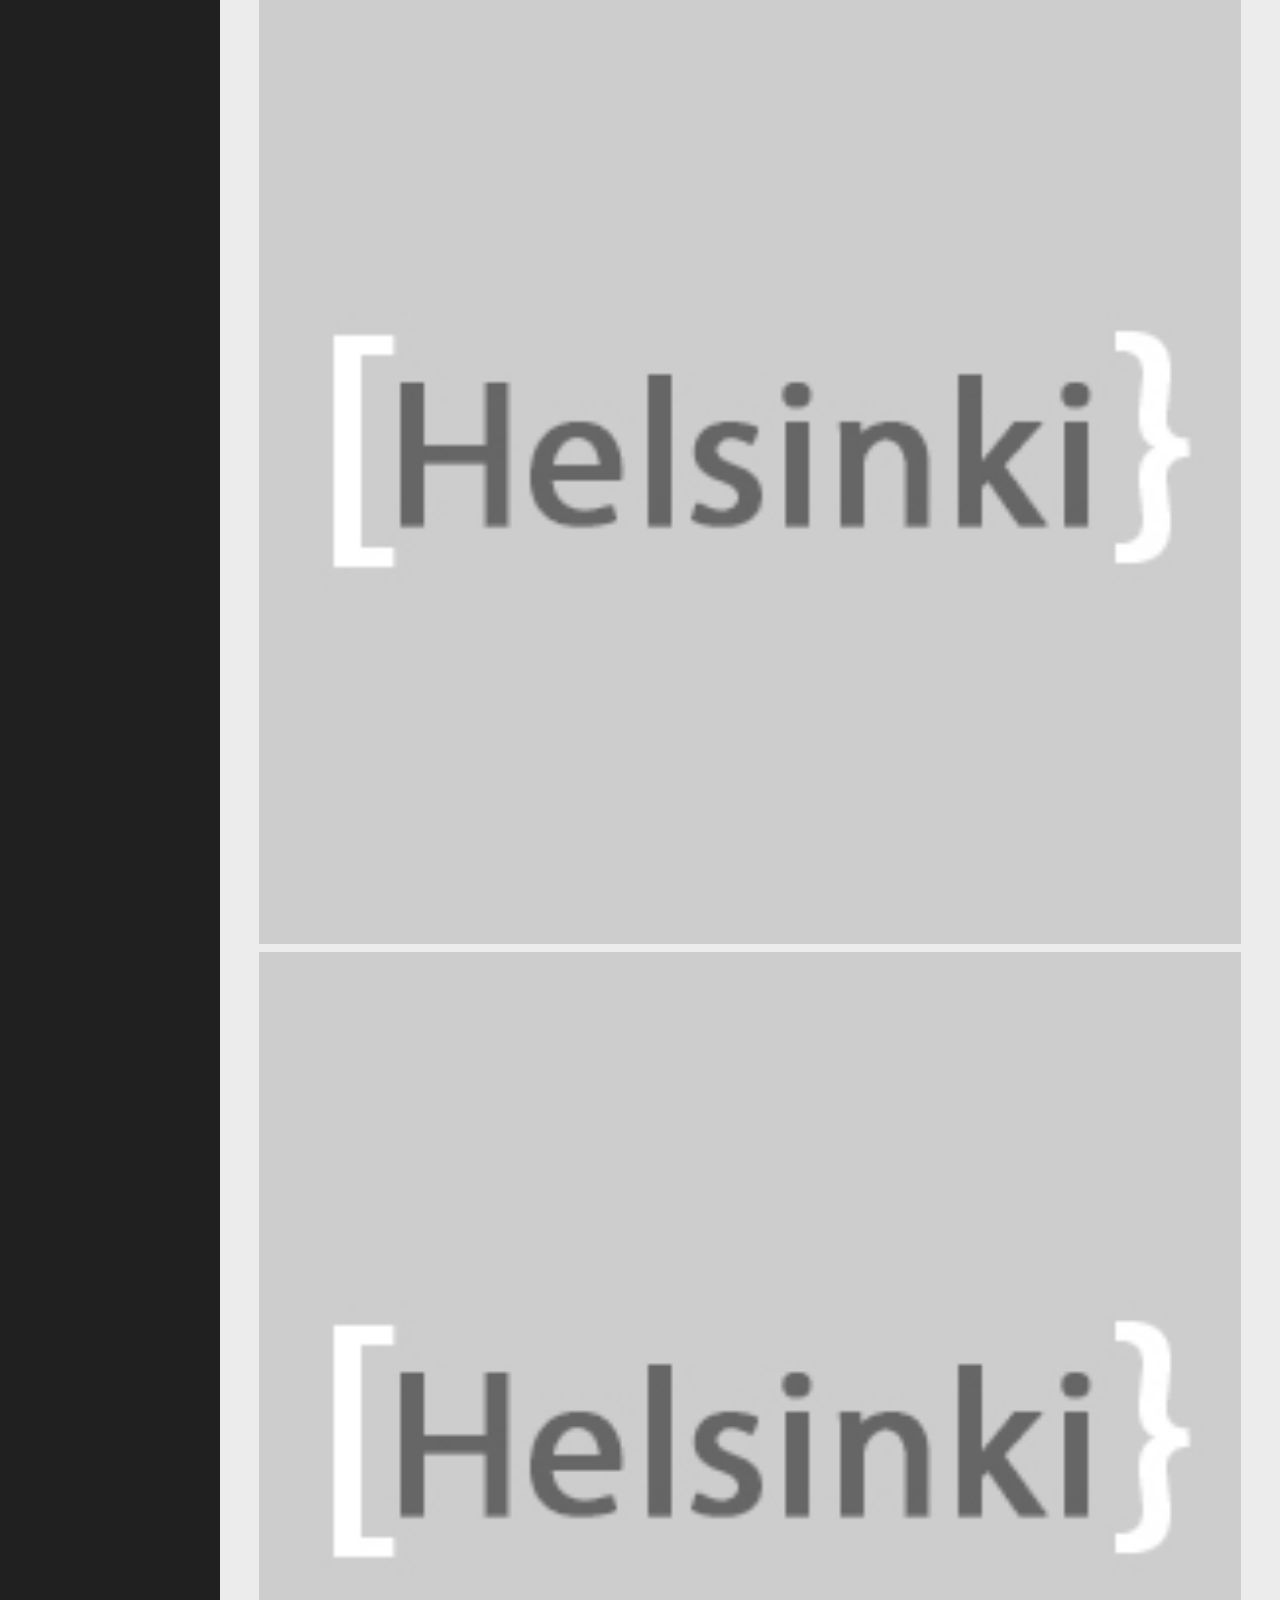
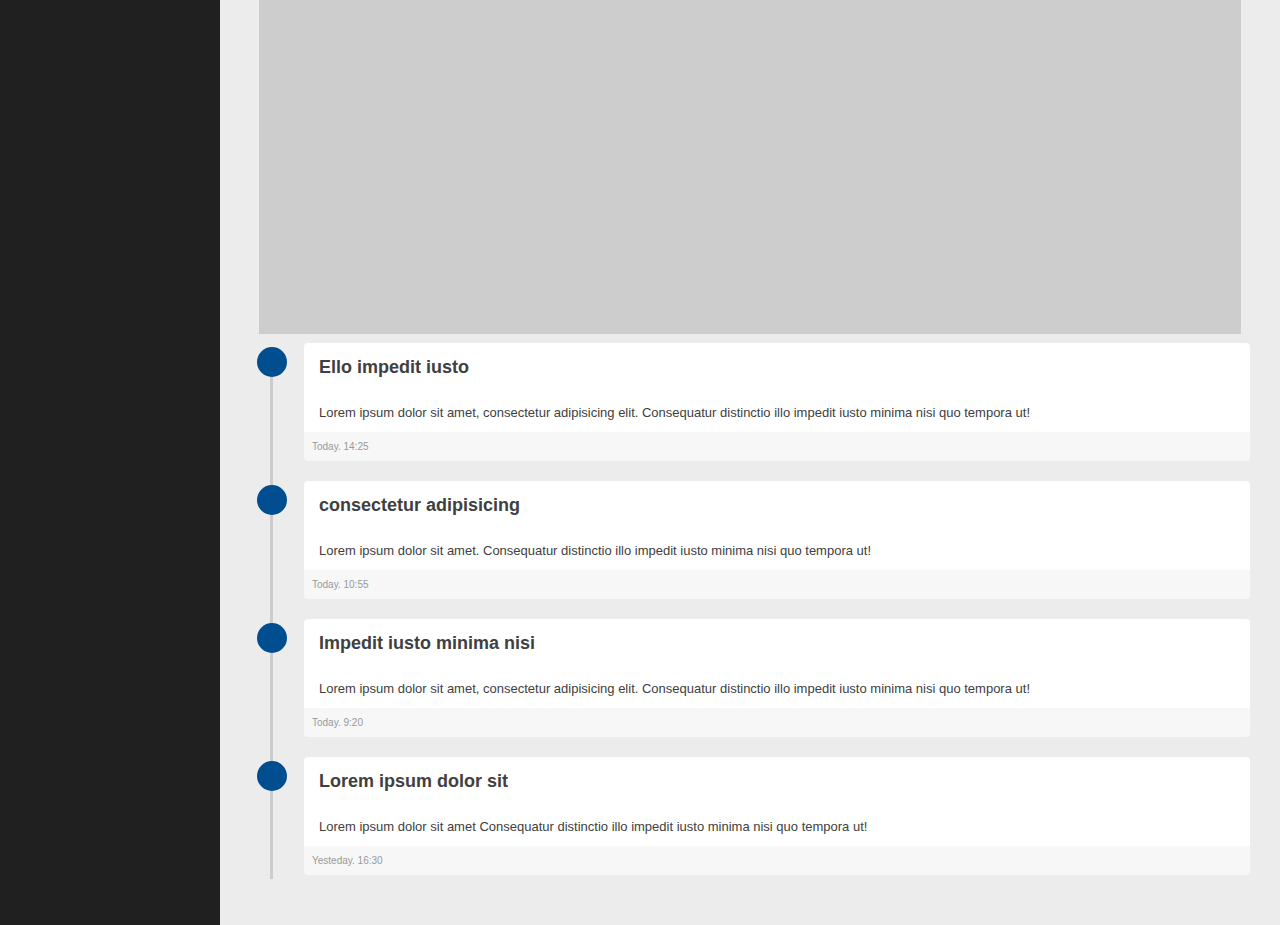
==== commit 4d2daec2: "logo修改 侧边栏统一" ====
--- a/index.html
+++ b/index.html
@@ -32,10 +32,10 @@
                 <div class="header-section" id="user-headerbox">
                     <div class="user-header-wrap">
                         <div class="user-photo">
-                            <img src="images/user-avatar.jpg" alt="李博" />
+                            <img src="images/user-avatar.jpg" alt="小明" />
                         </div>
                         <div class="user-info">
-                            <span class="user-name">李博</span>
+                            <span class="user-name">小明</span>
                             <span class="user-profile">高级管理员</span>
                         </div>
                         <i class="fa fa-plus icon-open" aria-hidden="true"></i>
